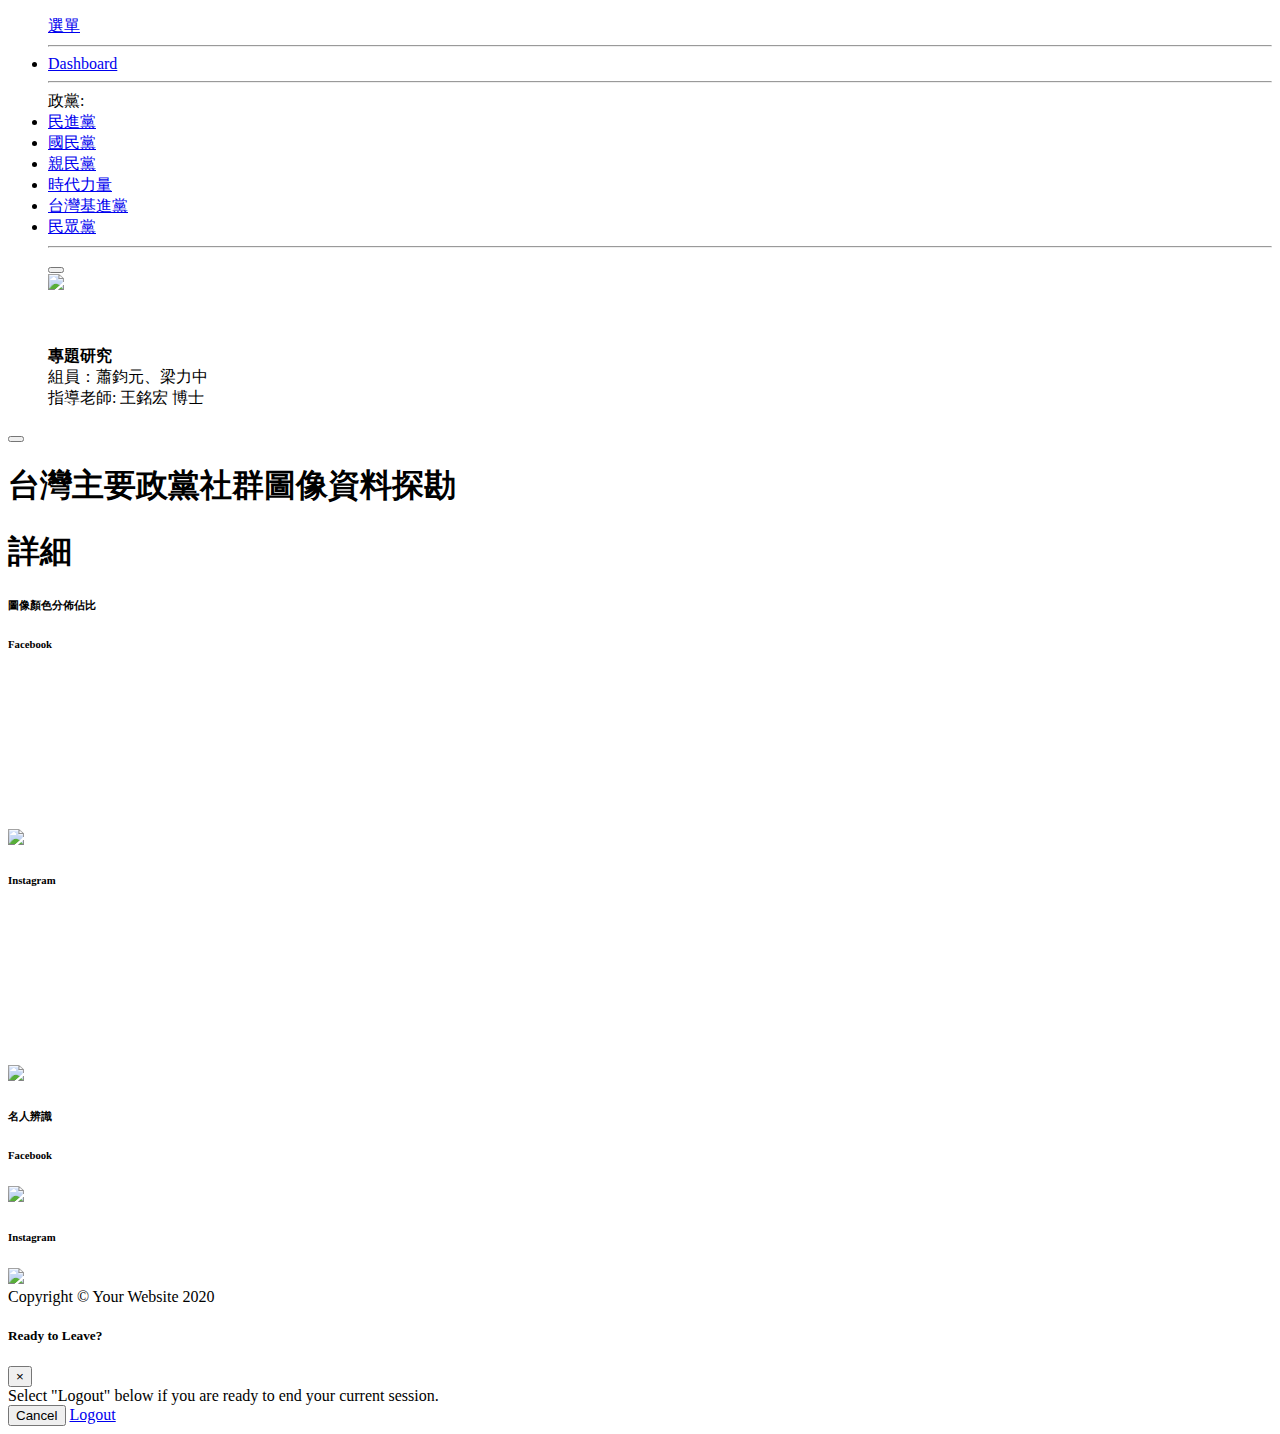
==== dpp.html @ cfd7ec30 "Name fixed" ====
<!DOCTYPE html>
<html lang="en">

<head>

    <meta charset="utf-8">
    <meta http-equiv="X-UA-Compatible" content="IE=edge">
    <meta name="viewport" content="width=device-width, initial-scale=1, shrink-to-fit=no">
    <meta name="description" content="">
    <meta name="author" content="">

    <title>台灣主要政黨社群圖像資料探勘</title>

    <!-- Custom fonts for this template-->
    <link href="vendor/fontawesome-free/css/all.min.css" rel="stylesheet" type="text/css">
    <link
        href="https://fonts.googleapis.com/css?family=Nunito:200,200i,300,300i,400,400i,600,600i,700,700i,800,800i,900,900i"
        rel="stylesheet">

    <!-- Custom styles for this template-->
    <link href="css/sb-admin-2.min.css" rel="stylesheet">

</head>

<body id="page-top">

    <!-- Page Wrapper -->
    <div id="wrapper">

        <!-- Sidebar -->
        <ul class="navbar-nav bg-gradient-primary sidebar sidebar-dark accordion" id="accordionSidebar">

            <!-- Sidebar - Brand -->
            <a class="sidebar-brand d-flex align-items-center justify-content-center" href="index.html">
                
                <div class="sidebar-brand-text mx-3">選單</div>
            </a>

            <!-- Divider -->
            <hr class="sidebar-divider my-0">

            <!-- Nav Item - Dashboard -->
            <li class="nav-item active">
                <a class="nav-link" href="index.html">
                    <i class="fas fa-fw fa-tachometer-alt"></i>
                    <span>Dashboard</span></a>
            </li>

            <!-- Divider -->
            <hr class="sidebar-divider">

            <!-- Heading -->
            <div class="sidebar-heading">
                政黨:
            </div>

            <li class="nav-item active">
                <a class="nav-link" href="./dpp.html">
                    
                    <span>民進黨</span></a>
            </li>

            <li class="nav-item active">
                <a class="nav-link" href="./kmt.html">
                    
                    <span>國民黨</span></a>
            </li>

            <li class="nav-item active">
                <a class="nav-link" href="./pfp.html">
                    
                    <span>親民黨</span></a>
            </li>

            <li class="nav-item active">
                <a class="nav-link" href="./newp.html">
                    
                    <span>時代力量</span></a>
            </li>

            <li class="nav-item active">
                <a class="nav-link" href="./state.html">
                    
                    <span>台灣基進黨</span></a>
            </li>

            <li class="nav-item active">
                <a class="nav-link" href="./tpp.html">
                    
                    <span>民眾黨</span></a>
            </li>


            <!-- Divider -->
            <hr class="sidebar-divider">

        

            <!-- Sidebar Toggler (Sidebar) -->
            <div class="text-center d-none d-md-inline">
                <button class="rounded-circle border-0" id="sidebarToggle"></button>
            </div>

            <!-- Sidebar Message -->
            <div class="sidebar-card">
                <img src="https://www.iecs.fcu.edu.tw/static/image/logo.c66c5c58752c.svg"  style="background-color:white; " class="img-fluid d-block mx-auto rounded">
                <p class="text-center mb-2"> <br> <br><strong>專題研究</strong> <br> 組員：蕭鈞元、梁力中<br>指導老師: 王銘宏 博士</p>
            </div>

        </ul>
        <!-- End of Sidebar -->

        <!-- Content Wrapper -->
        <div id="content-wrapper" class="d-flex flex-column">

            <!-- Main Content -->
            <div id="content">

                <!-- Topbar -->
                <nav class="navbar navbar-expand navbar-light bg-white topbar mb-4 static-top shadow">

                    <!-- Sidebar Toggle (Topbar) -->
                    <button id="sidebarToggleTop" class="btn btn-link d-md-none rounded-circle mr-3">
                        <i class="fa fa-bars"></i>
                    </button>

                    <!-- Topbar Search -->
                    <h1 class="h3 mb-0 text-gray-800"><i class="fas fa-compass fa-spin"></i> 台灣主要政黨社群圖像資料探勘</h1>

                    

                </nav>
                <!-- End of Topbar -->

                <!-- Begin Page Content -->
                <div class="container-fluid">

                    <!-- Page Heading -->
                    <div class="d-sm-flex align-items-center justify-content-between mb-4">
                        
                        <h1 class="h3 mb-0 text-gray-800"><i class="fas fa-info-circle"></i> 詳細</h1>
                        
                    </div>

                    


                    <div class="d-sm-flex align-items-center justify-content-between mb-4">
                    </div>

                    

                    <!-- Content Row -->
                    <div class="row">
                        <div class="col-xl">
                            <div class="card shadow mb-4">
                                <!-- Card Header - Dropdown -->
                                <div
                                    class="card-header py-3 d-flex flex-row align-items-center justify-content-between">
                                    
                                    <h6 class="m-0 font-weight-bold text-primary"><i class="fas fa-palette"></i> 圖像顏色分佈佔比</h6>
                                    
                                </div>
                                <!-- Card Body -->
                                <div class="card-body">
                                    <div class="row">
                                        <div class="col-xl-6">
                                            <div class="card shadow ">
                                                <div class="card-header py-3">
                                                    <h6 class="m-0 font-weight-bold text-primary"><i class="fab fa-facebook"></i> Facebook</h6>
                                                </div>
                                                
                                                <div class="card-body">
                                                    <div class="row">
                                                        <canvas id="dpp-fb"></canvas>
                                                    </div>
                                                    <div class="row">
                                                        <img src="./image/dpptw_ColSum_fb.png"  class="img-fluid d-block mx-auto fade-in">
                                                    </div>
                                                </div>
                                            </div>
                                        </div>

                                        <div class="col-xl-6">
                                            <div class="card shadow ">
                                                <div class="card-header py-3">
                                                    <h6 class="m-0 font-weight-bold text-primary"><i class="fab fa-instagram"></i> Instagram</h6>
                                                </div>
                                                
                                                <div class="card-body">
                                                    <div class="row">
                                                        <canvas id="dpp-ig"></canvas>
                                                    </div>
                                                    <div class="row">
                                                        <img src="./image/dpp_taiwan_ColSum_ig.png"  class="img-fluid d-block mx-auto fade-in">
                                                    </div>
                                                </div>
                                            </div>
                                        </div>
                                    </div>
                                </div>
                            </div>
                        </div>
                    </div>

                    <div class="row">
                        <div class="col-xl">
                            <div class="card shadow mb-4">
                                <!-- Card Header - Dropdown -->
                                <div
                                    class="card-header py-3 d-flex flex-row align-items-center justify-content-between">
                                    
                                    <h6 class="m-0 font-weight-bold text-primary"><i class="fas fa-search"></i> 名人辨識</h6>
                                    
                                </div>
                                <!-- Card Body -->
                                <div class="card-body">
                                    <div class="row">
                                        <div class="col-xl">
                                            <div class="card shadow ">
                                                <div class="card-header py-3">
                                                    <h6 class="m-0 font-weight-bold text-primary"> Facebook</h6>
                                                </div>
                                                
                                                <div class="card-body">
                                                    
                                                    <img src="./image/dpptw_cele_fb.png"  class="img-fluid d-block mx-auto fade-in">
                                                        
                                                </div>
                                            </div>
                                        </div>

                                        <div class="col-xl">
                                            <div class="card shadow ">
                                                <div class="card-header py-3">
                                                    <h6 class="m-0 font-weight-bold text-primary"> Instagram</h6>
                                                </div>
                                                
                                                <div class="card-body">
                                                    
                                                    <img src="./image/dpp_taiwan_cele_ig.png"  class="img-fluid d-block mx-auto fade-in">
                                                        
                                                </div>
                                            </div>
                                        </div>
                                    </div>
                                </div>
                            </div>
                        </div>
                    </div>

                </div>
                <!-- /.container-fluid -->

            </div>
            <!-- End of Main Content -->

            <!-- Footer -->
            <footer class="sticky-footer bg-white">
                <div class="container my-auto">
                    <div class="copyright text-center my-auto">
                        <span>Copyright &copy; Your Website 2020</span>
                    </div>
                </div>
            </footer>
            <!-- End of Footer -->

        </div>
        <!-- End of Content Wrapper -->

    </div>
    <!-- End of Page Wrapper -->

    <!-- Scroll to Top Button-->
    <a class="scroll-to-top rounded" href="#page-top">
        <i class="fas fa-angle-up"></i>
    </a>

    <!-- Logout Modal-->
    <div class="modal fade" id="logoutModal" tabindex="-1" role="dialog" aria-labelledby="exampleModalLabel"
        aria-hidden="true">
        <div class="modal-dialog" role="document">
            <div class="modal-content">
                <div class="modal-header">
                    <h5 class="modal-title" id="exampleModalLabel">Ready to Leave?</h5>
                    <button class="close" type="button" data-dismiss="modal" aria-label="Close">
                        <span aria-hidden="true">×</span>
                    </button>
                </div>
                <div class="modal-body">Select "Logout" below if you are ready to end your current session.</div>
                <div class="modal-footer">
                    <button class="btn btn-secondary" type="button" data-dismiss="modal">Cancel</button>
                    <a class="btn btn-primary" href="login.html">Logout</a>
                </div>
            </div>
        </div>
    </div>

    <!-- Bootstrap core JavaScript-->
    <script src="vendor/jquery/jquery.min.js"></script>
    <script src="vendor/bootstrap/js/bootstrap.bundle.min.js"></script>

    <!-- Core plugin JavaScript-->
    <script src="vendor/jquery-easing/jquery.easing.min.js"></script>

    <!-- Custom scripts for all pages-->
    <script src="js/sb-admin-2.min.js"></script>

    <!-- Page level plugins -->
    <script src="vendor/chart.js/Chart.min.js"></script>

    <!-- Page level custom scripts -->
    <script src="js/demo/chart-pie-demo.js"></script>
    <script src="js/preloadImg.js"></script>

</body>

</html>
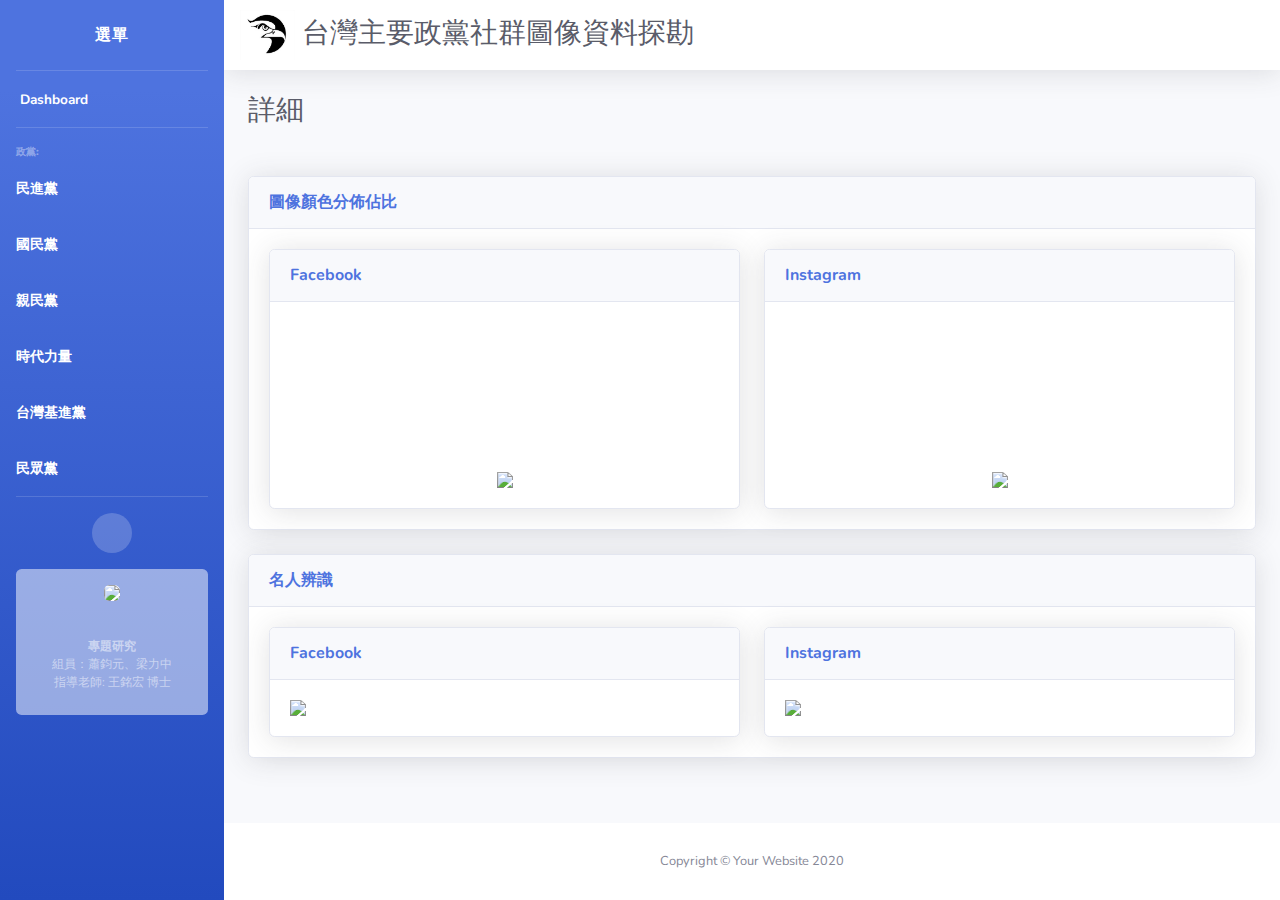
==== commit 506bc06c: "add" ====
--- a/dpp.html
+++ b/dpp.html
@@ -125,7 +125,7 @@
                     </button>
 
                     <!-- Topbar Search -->
-                    <h1 class="h3 mb-0 text-gray-800"><i class="fas fa-compass fa-spin"></i> 台灣主要政黨社群圖像資料探勘</h1>
+                    <h1 class="h3 mb-0 text-gray-800"><img src="./image/fcu_logo.jpg" weight="50px" height="50px"> 台灣主要政黨社群圖像資料探勘</h1>
 
                     
 
--- a/css/sb-admin-2.min.css
+++ b/css/sb-admin-2.min.css
@@ -0,0 +1,10 @@
+/*!
+ * Start Bootstrap - SB Admin 2 v4.1.3 (https://startbootstrap.com/theme/sb-admin-2)
+ * Copyright 2013-2020 Start Bootstrap
+ * Licensed under MIT (https://github.com/StartBootstrap/startbootstrap-sb-admin-2/blob/master/LICENSE)
+ *//*!
+ * Bootstrap v4.5.3 (https://getbootstrap.com/)
+ * Copyright 2011-2020 The Bootstrap Authors
+ * Copyright 2011-2020 Twitter, Inc.
+ * Licensed under MIT (https://github.com/twbs/bootstrap/blob/main/LICENSE)
+ */:root{--blue:#4e73df;--indigo:#6610f2;--purple:#6f42c1;--pink:#e83e8c;--red:#e74a3b;--orange:#fd7e14;--yellow:#f6c23e;--green:#1cc88a;--teal:#20c9a6;--cyan:#36b9cc;--white:#fff;--gray:#858796;--gray-dark:#5a5c69;--primary:#4e73df;--secondary:#858796;--success:#1cc88a;--info:#36b9cc;--warning:#f6c23e;--danger:#e74a3b;--light:#f8f9fc;--dark:#5a5c69;--breakpoint-xs:0;--breakpoint-sm:576px;--breakpoint-md:768px;--breakpoint-lg:992px;--breakpoint-xl:1200px;--font-family-sans-serif:"Nunito",-apple-system,BlinkMacSystemFont,"Segoe UI",Roboto,"Helvetica Neue",Arial,sans-serif,"Apple Color Emoji","Segoe UI Emoji","Segoe UI Symbol","Noto Color Emoji";--font-family-monospace:SFMono-Regular,Menlo,Monaco,Consolas,"Liberation Mono","Courier New",monospace}*,::after,::before{box-sizing:border-box}html{font-family:sans-serif;line-height:1.15;-webkit-text-size-adjust:100%;-webkit-tap-highlight-color:transparent}article,aside,figcaption,figure,footer,header,hgroup,main,nav,section{display:block}body{margin:0;font-family:Nunito,-apple-system,BlinkMacSystemFont,"Segoe UI",Roboto,"Helvetica Neue",Arial,sans-serif,"Apple Color Emoji","Segoe UI Emoji","Segoe UI Symbol","Noto Color Emoji";font-size:1rem;font-weight:400;line-height:1.5;color:#858796;text-align:left;background-color:#fff}[tabindex="-1"]:focus:not(:focus-visible){outline:0!important}hr{box-sizing:content-box;height:0;overflow:visible}h1,h2,h3,h4,h5,h6{margin-top:0;margin-bottom:.5rem}p{margin-top:0;margin-bottom:1rem}abbr[data-original-title],abbr[title]{text-decoration:underline;-webkit-text-decoration:underline dotted;text-decoration:underline dotted;cursor:help;border-bottom:0;-webkit-text-decoration-skip-ink:none;text-decoration-skip-ink:none}address{margin-bottom:1rem;font-style:normal;line-height:inherit}dl,ol,ul{margin-top:0;margin-bottom:1rem}ol ol,ol ul,ul ol,ul ul{margin-bottom:0}dt{font-weight:700}dd{margin-bottom:.5rem;margin-left:0}blockquote{margin:0 0 1rem}b,strong{font-weight:bolder}small{font-size:80%}sub,sup{position:relative;font-size:75%;line-height:0;vertical-align:baseline}sub{bottom:-.25em}sup{top:-.5em}a{color:#4e73df;text-decoration:none;background-color:transparent}a:hover{color:#224abe;text-decoration:underline}a:not([href]):not([class]){color:inherit;text-decoration:none}a:not([href]):not([class]):hover{color:inherit;text-decoration:none}code,kbd,pre,samp{font-family:SFMono-Regular,Menlo,Monaco,Consolas,"Liberation Mono","Courier New",monospace;font-size:1em}pre{margin-top:0;margin-bottom:1rem;overflow:auto;-ms-overflow-style:scrollbar}figure{margin:0 0 1rem}img{vertical-align:middle;border-style:none}svg{overflow:hidden;vertical-align:middle}table{border-collapse:collapse}caption{padding-top:.75rem;padding-bottom:.75rem;color:#858796;text-align:left;caption-side:bottom}th{text-align:inherit;text-align:-webkit-match-parent}label{display:inline-block;margin-bottom:.5rem}button{border-radius:0}button:focus{outline:1px dotted;outline:5px auto -webkit-focus-ring-color}button,input,optgroup,select,textarea{margin:0;font-family:inherit;font-size:inherit;line-height:inherit}button,input{overflow:visible}button,select{text-transform:none}[role=button]{cursor:pointer}select{word-wrap:normal}[type=button],[type=reset],[type=submit],button{-webkit-appearance:button}[type=button]:not(:disabled),[type=reset]:not(:disabled),[type=submit]:not(:disabled),button:not(:disabled){cursor:pointer}[type=button]::-moz-focus-inner,[type=reset]::-moz-focus-inner,[type=submit]::-moz-focus-inner,button::-moz-focus-inner{padding:0;border-style:none}input[type=checkbox],input[type=radio]{box-sizing:border-box;padding:0}textarea{overflow:auto;resize:vertical}fieldset{min-width:0;padding:0;margin:0;border:0}legend{display:block;width:100%;max-width:100%;padding:0;margin-bottom:.5rem;font-size:1.5rem;line-height:inherit;color:inherit;white-space:normal}progress{vertical-align:baseline}[type=number]::-webkit-inner-spin-button,[type=number]::-webkit-outer-spin-button{height:auto}[type=search]{outline-offset:-2px;-webkit-appearance:none}[type=search]::-webkit-search-decoration{-webkit-appearance:none}::-webkit-file-upload-button{font:inherit;-webkit-appearance:button}output{display:inline-block}summary{display:list-item;cursor:pointer}template{display:none}[hidden]{display:none!important}.h1,.h2,.h3,.h4,.h5,.h6,h1,h2,h3,h4,h5,h6{margin-bottom:.5rem;font-weight:400;line-height:1.2}.h1,h1{font-size:2.5rem}.h2,h2{font-size:2rem}.h3,h3{font-size:1.75rem}.h4,h4{font-size:1.5rem}.h5,h5{font-size:1.25rem}.h6,h6{font-size:1rem}.lead{font-size:1.25rem;font-weight:300}.display-1{font-size:6rem;font-weight:300;line-height:1.2}.display-2{font-size:5.5rem;font-weight:300;line-height:1.2}.display-3{font-size:4.5rem;font-weight:300;line-height:1.2}.display-4{font-size:3.5rem;font-weight:300;line-height:1.2}hr{margin-top:1rem;margin-bottom:1rem;border:0;border-top:1px solid rgba(0,0,0,.1)}.small,small{font-size:80%;font-weight:400}.mark,mark{padding:.2em;background-color:#fcf8e3}.list-unstyled{padding-left:0;list-style:none}.list-inline{padding-left:0;list-style:none}.list-inline-item{display:inline-block}.list-inline-item:not(:last-child){margin-right:.5rem}.initialism{font-size:90%;text-transform:uppercase}.blockquote{margin-bottom:1rem;font-size:1.25rem}.blockquote-footer{display:block;font-size:80%;color:#858796}.blockquote-footer::before{content:"\2014\00A0"}.img-fluid{max-width:100%;height:auto}.img-thumbnail{padding:.25rem;background-color:#fff;border:1px solid #dddfeb;border-radius:.35rem;max-width:100%;height:auto}.figure{display:inline-block}.figure-img{margin-bottom:.5rem;line-height:1}.figure-caption{font-size:90%;color:#858796}code{font-size:87.5%;color:#e83e8c;word-wrap:break-word}a>code{color:inherit}kbd{padding:.2rem .4rem;font-size:87.5%;color:#fff;background-color:#3a3b45;border-radius:.2rem}kbd kbd{padding:0;font-size:100%;font-weight:700}pre{display:block;font-size:87.5%;color:#3a3b45}pre code{font-size:inherit;color:inherit;word-break:normal}.pre-scrollable{max-height:340px;overflow-y:scroll}.container,.container-fluid,.container-lg,.container-md,.container-sm,.container-xl{width:100%;padding-right:.75rem;padding-left:.75rem;margin-right:auto;margin-left:auto}@media (min-width:576px){.container,.container-sm{max-width:540px}}@media (min-width:768px){.container,.container-md,.container-sm{max-width:720px}}@media (min-width:992px){.container,.container-lg,.container-md,.container-sm{max-width:960px}}@media (min-width:1200px){.container,.container-lg,.container-md,.container-sm,.container-xl{max-width:1140px}}.row{display:flex;flex-wrap:wrap;margin-right:-.75rem;margin-left:-.75rem}.no-gutters{margin-right:0;margin-left:0}.no-gutters>.col,.no-gutters>[class*=col-]{padding-right:0;padding-left:0}.col,.col-1,.col-10,.col-11,.col-12,.col-2,.col-3,.col-4,.col-5,.col-6,.col-7,.col-8,.col-9,.col-auto,.col-lg,.col-lg-1,.col-lg-10,.col-lg-11,.col-lg-12,.col-lg-2,.col-lg-3,.col-lg-4,.col-lg-5,.col-lg-6,.col-lg-7,.col-lg-8,.col-lg-9,.col-lg-auto,.col-md,.col-md-1,.col-md-10,.col-md-11,.col-md-12,.col-md-2,.col-md-3,.col-md-4,.col-md-5,.col-md-6,.col-md-7,.col-md-8,.col-md-9,.col-md-auto,.col-sm,.col-sm-1,.col-sm-10,.col-sm-11,.col-sm-12,.col-sm-2,.col-sm-3,.col-sm-4,.col-sm-5,.col-sm-6,.col-sm-7,.col-sm-8,.col-sm-9,.col-sm-auto,.col-xl,.col-xl-1,.col-xl-10,.col-xl-11,.col-xl-12,.col-xl-2,.col-xl-3,.col-xl-4,.col-xl-5,.col-xl-6,.col-xl-7,.col-xl-8,.col-xl-9,.col-xl-auto{position:relative;width:100%;padding-right:.75rem;padding-left:.75rem}.col{flex-basis:0;flex-grow:1;max-width:100%}.row-cols-1>*{flex:0 0 100%;max-width:100%}.row-cols-2>*{flex:0 0 50%;max-width:50%}.row-cols-3>*{flex:0 0 33.33333%;max-width:33.33333%}.row-cols-4>*{flex:0 0 25%;max-width:25%}.row-cols-5>*{flex:0 0 20%;max-width:20%}.row-cols-6>*{flex:0 0 16.66667%;max-width:16.66667%}.col-auto{flex:0 0 auto;width:auto;max-width:100%}.col-1{flex:0 0 8.33333%;max-width:8.33333%}.col-2{flex:0 0 16.66667%;max-width:16.66667%}.col-3{flex:0 0 25%;max-width:25%}.col-4{flex:0 0 33.33333%;max-width:33.33333%}.col-5{flex:0 0 41.66667%;max-width:41.66667%}.col-6{flex:0 0 50%;max-width:50%}.col-7{flex:0 0 58.33333%;max-width:58.33333%}.col-8{flex:0 0 66.66667%;max-width:66.66667%}.col-9{flex:0 0 75%;max-width:75%}.col-10{flex:0 0 83.33333%;max-width:83.33333%}.col-11{flex:0 0 91.66667%;max-width:91.66667%}.col-12{flex:0 0 100%;max-width:100%}.order-first{order:-1}.order-last{order:13}.order-0{order:0}.order-1{order:1}.order-2{order:2}.order-3{order:3}.order-4{order:4}.order-5{order:5}.order-6{order:6}.order-7{order:7}.order-8{order:8}.order-9{order:9}.order-10{order:10}.order-11{order:11}.order-12{order:12}.offset-1{margin-left:8.33333%}.offset-2{margin-left:16.66667%}.offset-3{margin-left:25%}.offset-4{margin-left:33.33333%}.offset-5{margin-left:41.66667%}.offset-6{margin-left:50%}.offset-7{margin-left:58.33333%}.offset-8{margin-left:66.66667%}.offset-9{margin-left:75%}.offset-10{margin-left:83.33333%}.offset-11{margin-left:91.66667%}@media (min-width:576px){.col-sm{flex-basis:0;flex-grow:1;max-width:100%}.row-cols-sm-1>*{flex:0 0 100%;max-width:100%}.row-cols-sm-2>*{flex:0 0 50%;max-width:50%}.row-cols-sm-3>*{flex:0 0 33.33333%;max-width:33.33333%}.row-cols-sm-4>*{flex:0 0 25%;max-width:25%}.row-cols-sm-5>*{flex:0 0 20%;max-width:20%}.row-cols-sm-6>*{flex:0 0 16.66667%;max-width:16.66667%}.col-sm-auto{flex:0 0 auto;width:auto;max-width:100%}.col-sm-1{flex:0 0 8.33333%;max-width:8.33333%}.col-sm-2{flex:0 0 16.66667%;max-width:16.66667%}.col-sm-3{flex:0 0 25%;max-width:25%}.col-sm-4{flex:0 0 33.33333%;max-width:33.33333%}.col-sm-5{flex:0 0 41.66667%;max-width:41.66667%}.col-sm-6{flex:0 0 50%;max-width:50%}.col-sm-7{flex:0 0 58.33333%;max-width:58.33333%}.col-sm-8{flex:0 0 66.66667%;max-width:66.66667%}.col-sm-9{flex:0 0 75%;max-width:75%}.col-sm-10{flex:0 0 83.33333%;max-width:83.33333%}.col-sm-11{flex:0 0 91.66667%;max-width:91.66667%}.col-sm-12{flex:0 0 100%;max-width:100%}.order-sm-first{order:-1}.order-sm-last{order:13}.order-sm-0{order:0}.order-sm-1{order:1}.order-sm-2{order:2}.order-sm-3{order:3}.order-sm-4{order:4}.order-sm-5{order:5}.order-sm-6{order:6}.order-sm-7{order:7}.order-sm-8{order:8}.order-sm-9{order:9}.order-sm-10{order:10}.order-sm-11{order:11}.order-sm-12{order:12}.offset-sm-0{margin-left:0}.offset-sm-1{margin-left:8.33333%}.offset-sm-2{margin-left:16.66667%}.offset-sm-3{margin-left:25%}.offset-sm-4{margin-left:33.33333%}.offset-sm-5{margin-left:41.66667%}.offset-sm-6{margin-left:50%}.offset-sm-7{margin-left:58.33333%}.offset-sm-8{margin-left:66.66667%}.offset-sm-9{margin-left:75%}.offset-sm-10{margin-left:83.33333%}.offset-sm-11{margin-left:91.66667%}}@media (min-width:768px){.col-md{flex-basis:0;flex-grow:1;max-width:100%}.row-cols-md-1>*{flex:0 0 100%;max-width:100%}.row-cols-md-2>*{flex:0 0 50%;max-width:50%}.row-cols-md-3>*{flex:0 0 33.33333%;max-width:33.33333%}.row-cols-md-4>*{flex:0 0 25%;max-width:25%}.row-cols-md-5>*{flex:0 0 20%;max-width:20%}.row-cols-md-6>*{flex:0 0 16.66667%;max-width:16.66667%}.col-md-auto{flex:0 0 auto;width:auto;max-width:100%}.col-md-1{flex:0 0 8.33333%;max-width:8.33333%}.col-md-2{flex:0 0 16.66667%;max-width:16.66667%}.col-md-3{flex:0 0 25%;max-width:25%}.col-md-4{flex:0 0 33.33333%;max-width:33.33333%}.col-md-5{flex:0 0 41.66667%;max-width:41.66667%}.col-md-6{flex:0 0 50%;max-width:50%}.col-md-7{flex:0 0 58.33333%;max-width:58.33333%}.col-md-8{flex:0 0 66.66667%;max-width:66.66667%}.col-md-9{flex:0 0 75%;max-width:75%}.col-md-10{flex:0 0 83.33333%;max-width:83.33333%}.col-md-11{flex:0 0 91.66667%;max-width:91.66667%}.col-md-12{flex:0 0 100%;max-width:100%}.order-md-first{order:-1}.order-md-last{order:13}.order-md-0{order:0}.order-md-1{order:1}.order-md-2{order:2}.order-md-3{order:3}.order-md-4{order:4}.order-md-5{order:5}.order-md-6{order:6}.order-md-7{order:7}.order-md-8{order:8}.order-md-9{order:9}.order-md-10{order:10}.order-md-11{order:11}.order-md-12{order:12}.offset-md-0{margin-left:0}.offset-md-1{margin-left:8.33333%}.offset-md-2{margin-left:16.66667%}.offset-md-3{margin-left:25%}.offset-md-4{margin-left:33.33333%}.offset-md-5{margin-left:41.66667%}.offset-md-6{margin-left:50%}.offset-md-7{margin-left:58.33333%}.offset-md-8{margin-left:66.66667%}.offset-md-9{margin-left:75%}.offset-md-10{margin-left:83.33333%}.offset-md-11{margin-left:91.66667%}}@media (min-width:992px){.col-lg{flex-basis:0;flex-grow:1;max-width:100%}.row-cols-lg-1>*{flex:0 0 100%;max-width:100%}.row-cols-lg-2>*{flex:0 0 50%;max-width:50%}.row-cols-lg-3>*{flex:0 0 33.33333%;max-width:33.33333%}.row-cols-lg-4>*{flex:0 0 25%;max-width:25%}.row-cols-lg-5>*{flex:0 0 20%;max-width:20%}.row-cols-lg-6>*{flex:0 0 16.66667%;max-width:16.66667%}.col-lg-auto{flex:0 0 auto;width:auto;max-width:100%}.col-lg-1{flex:0 0 8.33333%;max-width:8.33333%}.col-lg-2{flex:0 0 16.66667%;max-width:16.66667%}.col-lg-3{flex:0 0 25%;max-width:25%}.col-lg-4{flex:0 0 33.33333%;max-width:33.33333%}.col-lg-5{flex:0 0 41.66667%;max-width:41.66667%}.col-lg-6{flex:0 0 50%;max-width:50%}.col-lg-7{flex:0 0 58.33333%;max-width:58.33333%}.col-lg-8{flex:0 0 66.66667%;max-width:66.66667%}.col-lg-9{flex:0 0 75%;max-width:75%}.col-lg-10{flex:0 0 83.33333%;max-width:83.33333%}.col-lg-11{flex:0 0 91.66667%;max-width:91.66667%}.col-lg-12{flex:0 0 100%;max-width:100%}.order-lg-first{order:-1}.order-lg-last{order:13}.order-lg-0{order:0}.order-lg-1{order:1}.order-lg-2{order:2}.order-lg-3{order:3}.order-lg-4{order:4}.order-lg-5{order:5}.order-lg-6{order:6}.order-lg-7{order:7}.order-lg-8{order:8}.order-lg-9{order:9}.order-lg-10{order:10}.order-lg-11{order:11}.order-lg-12{order:12}.offset-lg-0{margin-left:0}.offset-lg-1{margin-left:8.33333%}.offset-lg-2{margin-left:16.66667%}.offset-lg-3{margin-left:25%}.offset-lg-4{margin-left:33.33333%}.offset-lg-5{margin-left:41.66667%}.offset-lg-6{margin-left:50%}.offset-lg-7{margin-left:58.33333%}.offset-lg-8{margin-left:66.66667%}.offset-lg-9{margin-left:75%}.offset-lg-10{margin-left:83.33333%}.offset-lg-11{margin-left:91.66667%}}@media (min-width:1200px){.col-xl{flex-basis:0;flex-grow:1;max-width:100%}.row-cols-xl-1>*{flex:0 0 100%;max-width:100%}.row-cols-xl-2>*{flex:0 0 50%;max-width:50%}.row-cols-xl-3>*{flex:0 0 33.33333%;max-width:33.33333%}.row-cols-xl-4>*{flex:0 0 25%;max-width:25%}.row-cols-xl-5>*{flex:0 0 20%;max-width:20%}.row-cols-xl-6>*{flex:0 0 16.66667%;max-width:16.66667%}.col-xl-auto{flex:0 0 auto;width:auto;max-width:100%}.col-xl-1{flex:0 0 8.33333%;max-width:8.33333%}.col-xl-2{flex:0 0 16.66667%;max-width:16.66667%}.col-xl-3{flex:0 0 25%;max-width:25%}.col-xl-4{flex:0 0 33.33333%;max-width:33.33333%}.col-xl-5{flex:0 0 41.66667%;max-width:41.66667%}.col-xl-6{flex:0 0 50%;max-width:50%}.col-xl-7{flex:0 0 58.33333%;max-width:58.33333%}.col-xl-8{flex:0 0 66.66667%;max-width:66.66667%}.col-xl-9{flex:0 0 75%;max-width:75%}.col-xl-10{flex:0 0 83.33333%;max-width:83.33333%}.col-xl-11{flex:0 0 91.66667%;max-width:91.66667%}.col-xl-12{flex:0 0 100%;max-width:100%}.order-xl-first{order:-1}.order-xl-last{order:13}.order-xl-0{order:0}.order-xl-1{order:1}.order-xl-2{order:2}.order-xl-3{order:3}.order-xl-4{order:4}.order-xl-5{order:5}.order-xl-6{order:6}.order-xl-7{order:7}.order-xl-8{order:8}.order-xl-9{order:9}.order-xl-10{order:10}.order-xl-11{order:11}.order-xl-12{order:12}.offset-xl-0{margin-left:0}.offset-xl-1{margin-left:8.33333%}.offset-xl-2{margin-left:16.66667%}.offset-xl-3{margin-left:25%}.offset-xl-4{margin-left:33.33333%}.offset-xl-5{margin-left:41.66667%}.offset-xl-6{margin-left:50%}.offset-xl-7{margin-left:58.33333%}.offset-xl-8{margin-left:66.66667%}.offset-xl-9{margin-left:75%}.offset-xl-10{margin-left:83.33333%}.offset-xl-11{margin-left:91.66667%}}.table{width:100%;margin-bottom:1rem;color:#858796}.table td,.table th{padding:.75rem;vertical-align:top;border-top:1px solid #e3e6f0}.table thead th{vertical-align:bottom;border-bottom:2px solid #e3e6f0}.table tbody+tbody{border-top:2px solid #e3e6f0}.table-sm td,.table-sm th{padding:.3rem}.table-bordered{border:1px solid #e3e6f0}.table-bordered td,.table-bordered th{border:1px solid #e3e6f0}.table-bordered thead td,.table-bordered thead th{border-bottom-width:2px}.table-borderless tbody+tbody,.table-borderless td,.table-borderless th,.table-borderless thead th{border:0}.table-striped tbody tr:nth-of-type(odd){background-color:rgba(0,0,0,.05)}.table-hover tbody tr:hover{color:#858796;background-color:rgba(0,0,0,.075)}.table-primary,.table-primary>td,.table-primary>th{background-color:#cdd8f6}.table-primary tbody+tbody,.table-primary td,.table-primary th,.table-primary thead th{border-color:#a3b6ee}.table-hover .table-primary:hover{background-color:#b7c7f2}.table-hover .table-primary:hover>td,.table-hover .table-primary:hover>th{background-color:#b7c7f2}.table-secondary,.table-secondary>td,.table-secondary>th{background-color:#dddde2}.table-secondary tbody+tbody,.table-secondary td,.table-secondary th,.table-secondary thead th{border-color:#c0c1c8}.table-hover .table-secondary:hover{background-color:#cfcfd6}.table-hover .table-secondary:hover>td,.table-hover .table-secondary:hover>th{background-color:#cfcfd6}.table-success,.table-success>td,.table-success>th{background-color:#bff0de}.table-success tbody+tbody,.table-success td,.table-success th,.table-success thead th{border-color:#89e2c2}.table-hover .table-success:hover{background-color:#aaebd3}.table-hover .table-success:hover>td,.table-hover .table-success:hover>th{background-color:#aaebd3}.table-info,.table-info>td,.table-info>th{background-color:#c7ebf1}.table-info tbody+tbody,.table-info td,.table-info th,.table-info thead th{border-color:#96dbe4}.table-hover .table-info:hover{background-color:#b3e4ec}.table-hover .table-info:hover>td,.table-hover .table-info:hover>th{background-color:#b3e4ec}.table-warning,.table-warning>td,.table-warning>th{background-color:#fceec9}.table-warning tbody+tbody,.table-warning td,.table-warning th,.table-warning thead th{border-color:#fadf9b}.table-hover .table-warning:hover{background-color:#fbe6b1}.table-hover .table-warning:hover>td,.table-hover .table-warning:hover>th{background-color:#fbe6b1}.table-danger,.table-danger>td,.table-danger>th{background-color:#f8ccc8}.table-danger tbody+tbody,.table-danger td,.table-danger th,.table-danger thead th{border-color:#f3a199}.table-hover .table-danger:hover{background-color:#f5b7b1}.table-hover .table-danger:hover>td,.table-hover .table-danger:hover>th{background-color:#f5b7b1}.table-light,.table-light>td,.table-light>th{background-color:#fdfdfe}.table-light tbody+tbody,.table-light td,.table-light th,.table-light thead th{border-color:#fbfcfd}.table-hover .table-light:hover{background-color:#ececf6}.table-hover .table-light:hover>td,.table-hover .table-light:hover>th{background-color:#ececf6}.table-dark,.table-dark>td,.table-dark>th{background-color:#d1d1d5}.table-dark tbody+tbody,.table-dark td,.table-dark th,.table-dark thead th{border-color:#a9aab1}.table-hover .table-dark:hover{background-color:#c4c4c9}.table-hover .table-dark:hover>td,.table-hover .table-dark:hover>th{background-color:#c4c4c9}.table-active,.table-active>td,.table-active>th{background-color:rgba(0,0,0,.075)}.table-hover .table-active:hover{background-color:rgba(0,0,0,.075)}.table-hover .table-active:hover>td,.table-hover .table-active:hover>th{background-color:rgba(0,0,0,.075)}.table .thead-dark th{color:#fff;background-color:#5a5c69;border-color:#6c6e7e}.table .thead-light th{color:#6e707e;background-color:#eaecf4;border-color:#e3e6f0}.table-dark{color:#fff;background-color:#5a5c69}.table-dark td,.table-dark th,.table-dark thead th{border-color:#6c6e7e}.table-dark.table-bordered{border:0}.table-dark.table-striped tbody tr:nth-of-type(odd){background-color:rgba(255,255,255,.05)}.table-dark.table-hover tbody tr:hover{color:#fff;background-color:rgba(255,255,255,.075)}@media (max-width:575.98px){.table-responsive-sm{display:block;width:100%;overflow-x:auto;-webkit-overflow-scrolling:touch}.table-responsive-sm>.table-bordered{border:0}}@media (max-width:767.98px){.table-responsive-md{display:block;width:100%;overflow-x:auto;-webkit-overflow-scrolling:touch}.table-responsive-md>.table-bordered{border:0}}@media (max-width:991.98px){.table-responsive-lg{display:block;width:100%;overflow-x:auto;-webkit-overflow-scrolling:touch}.table-responsive-lg>.table-bordered{border:0}}@media (max-width:1199.98px){.table-responsive-xl{display:block;width:100%;overflow-x:auto;-webkit-overflow-scrolling:touch}.table-responsive-xl>.table-bordered{border:0}}.table-responsive{display:block;width:100%;overflow-x:auto;-webkit-overflow-scrolling:touch}.table-responsive>.table-bordered{border:0}.form-control{display:block;width:100%;height:calc(1.5em + .75rem + 2px);padding:.375rem .75rem;font-size:1rem;font-weight:400;line-height:1.5;color:#6e707e;background-color:#fff;background-clip:padding-box;border:1px solid #d1d3e2;border-radius:.35rem;transition:border-color .15s ease-in-out,box-shadow .15s ease-in-out}@media (prefers-reduced-motion:reduce){.form-control{transition:none}}.form-control::-ms-expand{background-color:transparent;border:0}.form-control:-moz-focusring{color:transparent;text-shadow:0 0 0 #6e707e}.form-control:focus{color:#6e707e;background-color:#fff;border-color:#bac8f3;outline:0;box-shadow:0 0 0 .2rem rgba(78,115,223,.25)}.form-control::-webkit-input-placeholder{color:#858796;opacity:1}.form-control::-moz-placeholder{color:#858796;opacity:1}.form-control:-ms-input-placeholder{color:#858796;opacity:1}.form-control::-ms-input-placeholder{color:#858796;opacity:1}.form-control::placeholder{color:#858796;opacity:1}.form-control:disabled,.form-control[readonly]{background-color:#eaecf4;opacity:1}input[type=date].form-control,input[type=datetime-local].form-control,input[type=month].form-control,input[type=time].form-control{-webkit-appearance:none;-moz-appearance:none;appearance:none}select.form-control:focus::-ms-value{color:#6e707e;background-color:#fff}.form-control-file,.form-control-range{display:block;width:100%}.col-form-label{padding-top:calc(.375rem + 1px);padding-bottom:calc(.375rem + 1px);margin-bottom:0;font-size:inherit;line-height:1.5}.col-form-label-lg{padding-top:calc(.5rem + 1px);padding-bottom:calc(.5rem + 1px);font-size:1.25rem;line-height:1.5}.col-form-label-sm{padding-top:calc(.25rem + 1px);padding-bottom:calc(.25rem + 1px);font-size:.875rem;line-height:1.5}.form-control-plaintext{display:block;width:100%;padding:.375rem 0;margin-bottom:0;font-size:1rem;line-height:1.5;color:#858796;background-color:transparent;border:solid transparent;border-width:1px 0}.form-control-plaintext.form-control-lg,.form-control-plaintext.form-control-sm{padding-right:0;padding-left:0}.form-control-sm{height:calc(1.5em + .5rem + 2px);padding:.25rem .5rem;font-size:.875rem;line-height:1.5;border-radius:.2rem}.form-control-lg{height:calc(1.5em + 1rem + 2px);padding:.5rem 1rem;font-size:1.25rem;line-height:1.5;border-radius:.3rem}select.form-control[multiple],select.form-control[size]{height:auto}textarea.form-control{height:auto}.form-group{margin-bottom:1rem}.form-text{display:block;margin-top:.25rem}.form-row{display:flex;flex-wrap:wrap;margin-right:-5px;margin-left:-5px}.form-row>.col,.form-row>[class*=col-]{padding-right:5px;padding-left:5px}.form-check{position:relative;display:block;padding-left:1.25rem}.form-check-input{position:absolute;margin-top:.3rem;margin-left:-1.25rem}.form-check-input:disabled~.form-check-label,.form-check-input[disabled]~.form-check-label{color:#858796}.form-check-label{margin-bottom:0}.form-check-inline{display:inline-flex;align-items:center;padding-left:0;margin-right:.75rem}.form-check-inline .form-check-input{position:static;margin-top:0;margin-right:.3125rem;margin-left:0}.valid-feedback{display:none;width:100%;margin-top:.25rem;font-size:80%;color:#1cc88a}.valid-tooltip{position:absolute;top:100%;left:0;z-index:5;display:none;max-width:100%;padding:.25rem .5rem;margin-top:.1rem;font-size:.875rem;line-height:1.5;color:#fff;background-color:rgba(28,200,138,.9);border-radius:.35rem}.is-valid~.valid-feedback,.is-valid~.valid-tooltip,.was-validated :valid~.valid-feedback,.was-validated :valid~.valid-tooltip{display:block}.form-control.is-valid,.was-validated .form-control:valid{border-color:#1cc88a;padding-right:calc(1.5em + .75rem);background-image:url("data:image/svg+xml,%3csvg xmlns='http://www.w3.org/2000/svg' width='8' height='8' viewBox='0 0 8 8'%3e%3cpath fill='%231cc88a' d='M2.3 6.73L.6 4.53c-.4-1.04.46-1.4 1.1-.8l1.1 1.4 3.4-3.8c.6-.63 1.6-.27 1.2.7l-4 4.6c-.43.5-.8.4-1.1.1z'/%3e%3c/svg%3e");background-repeat:no-repeat;background-position:right calc(.375em + .1875rem) center;background-size:calc(.75em + .375rem) calc(.75em + .375rem)}.form-control.is-valid:focus,.was-validated .form-control:valid:focus{border-color:#1cc88a;box-shadow:0 0 0 .2rem rgba(28,200,138,.25)}.was-validated textarea.form-control:valid,textarea.form-control.is-valid{padding-right:calc(1.5em + .75rem);background-position:top calc(.375em + .1875rem) right calc(.375em + .1875rem)}.custom-select.is-valid,.was-validated .custom-select:valid{border-color:#1cc88a;padding-right:calc(.75em + 2.3125rem);background:url("data:image/svg+xml,%3csvg xmlns='http://www.w3.org/2000/svg' width='4' height='5' viewBox='0 0 4 5'%3e%3cpath fill='%235a5c69' d='M2 0L0 2h4zm0 5L0 3h4z'/%3e%3c/svg%3e") no-repeat right .75rem center/8px 10px,url("data:image/svg+xml,%3csvg xmlns='http://www.w3.org/2000/svg' width='8' height='8' viewBox='0 0 8 8'%3e%3cpath fill='%231cc88a' d='M2.3 6.73L.6 4.53c-.4-1.04.46-1.4 1.1-.8l1.1 1.4 3.4-3.8c.6-.63 1.6-.27 1.2.7l-4 4.6c-.43.5-.8.4-1.1.1z'/%3e%3c/svg%3e") #fff no-repeat center right 1.75rem/calc(.75em + .375rem) calc(.75em + .375rem)}.custom-select.is-valid:focus,.was-validated .custom-select:valid:focus{border-color:#1cc88a;box-shadow:0 0 0 .2rem rgba(28,200,138,.25)}.form-check-input.is-valid~.form-check-label,.was-validated .form-check-input:valid~.form-check-label{color:#1cc88a}.form-check-input.is-valid~.valid-feedback,.form-check-input.is-valid~.valid-tooltip,.was-validated .form-check-input:valid~.valid-feedback,.was-validated .form-check-input:valid~.valid-tooltip{display:block}.custom-control-input.is-valid~.custom-control-label,.was-validated .custom-control-input:valid~.custom-control-label{color:#1cc88a}.custom-control-input.is-valid~.custom-control-label::before,.was-validated .custom-control-input:valid~.custom-control-label::before{border-color:#1cc88a}.custom-control-input.is-valid:checked~.custom-control-label::before,.was-validated .custom-control-input:valid:checked~.custom-control-label::before{border-color:#34e3a4;background-color:#34e3a4}.custom-control-input.is-valid:focus~.custom-control-label::before,.was-validated .custom-control-input:valid:focus~.custom-control-label::before{box-shadow:0 0 0 .2rem rgba(28,200,138,.25)}.custom-control-input.is-valid:focus:not(:checked)~.custom-control-label::before,.was-validated .custom-control-input:valid:focus:not(:checked)~.custom-control-label::before{border-color:#1cc88a}.custom-file-input.is-valid~.custom-file-label,.was-validated .custom-file-input:valid~.custom-file-label{border-color:#1cc88a}.custom-file-input.is-valid:focus~.custom-file-label,.was-validated .custom-file-input:valid:focus~.custom-file-label{border-color:#1cc88a;box-shadow:0 0 0 .2rem rgba(28,200,138,.25)}.invalid-feedback{display:none;width:100%;margin-top:.25rem;font-size:80%;color:#e74a3b}.invalid-tooltip{position:absolute;top:100%;left:0;z-index:5;display:none;max-width:100%;padding:.25rem .5rem;margin-top:.1rem;font-size:.875rem;line-height:1.5;color:#fff;background-color:rgba(231,74,59,.9);border-radius:.35rem}.is-invalid~.invalid-feedback,.is-invalid~.invalid-tooltip,.was-validated :invalid~.invalid-feedback,.was-validated :invalid~.invalid-tooltip{display:block}.form-control.is-invalid,.was-validated .form-control:invalid{border-color:#e74a3b;padding-right:calc(1.5em + .75rem);background-image:url("data:image/svg+xml,%3csvg xmlns='http://www.w3.org/2000/svg' width='12' height='12' fill='none' stroke='%23e74a3b' viewBox='0 0 12 12'%3e%3ccircle cx='6' cy='6' r='4.5'/%3e%3cpath stroke-linejoin='round' d='M5.8 3.6h.4L6 6.5z'/%3e%3ccircle cx='6' cy='8.2' r='.6' fill='%23e74a3b' stroke='none'/%3e%3c/svg%3e");background-repeat:no-repeat;background-position:right calc(.375em + .1875rem) center;background-size:calc(.75em + .375rem) calc(.75em + .375rem)}.form-control.is-invalid:focus,.was-validated .form-control:invalid:focus{border-color:#e74a3b;box-shadow:0 0 0 .2rem rgba(231,74,59,.25)}.was-validated textarea.form-control:invalid,textarea.form-control.is-invalid{padding-right:calc(1.5em + .75rem);background-position:top calc(.375em + .1875rem) right calc(.375em + .1875rem)}.custom-select.is-invalid,.was-validated .custom-select:invalid{border-color:#e74a3b;padding-right:calc(.75em + 2.3125rem);background:url("data:image/svg+xml,%3csvg xmlns='http://www.w3.org/2000/svg' width='4' height='5' viewBox='0 0 4 5'%3e%3cpath fill='%235a5c69' d='M2 0L0 2h4zm0 5L0 3h4z'/%3e%3c/svg%3e") no-repeat right .75rem center/8px 10px,url("data:image/svg+xml,%3csvg xmlns='http://www.w3.org/2000/svg' width='12' height='12' fill='none' stroke='%23e74a3b' viewBox='0 0 12 12'%3e%3ccircle cx='6' cy='6' r='4.5'/%3e%3cpath stroke-linejoin='round' d='M5.8 3.6h.4L6 6.5z'/%3e%3ccircle cx='6' cy='8.2' r='.6' fill='%23e74a3b' stroke='none'/%3e%3c/svg%3e") #fff no-repeat center right 1.75rem/calc(.75em + .375rem) calc(.75em + .375rem)}.custom-select.is-invalid:focus,.was-validated .custom-select:invalid:focus{border-color:#e74a3b;box-shadow:0 0 0 .2rem rgba(231,74,59,.25)}.form-check-input.is-invalid~.form-check-label,.was-validated .form-check-input:invalid~.form-check-label{color:#e74a3b}.form-check-input.is-invalid~.invalid-feedback,.form-check-input.is-invalid~.invalid-tooltip,.was-validated .form-check-input:invalid~.invalid-feedback,.was-validated .form-check-input:invalid~.invalid-tooltip{display:block}.custom-control-input.is-invalid~.custom-control-label,.was-validated .custom-control-input:invalid~.custom-control-label{color:#e74a3b}.custom-control-input.is-invalid~.custom-control-label::before,.was-validated .custom-control-input:invalid~.custom-control-label::before{border-color:#e74a3b}.custom-control-input.is-invalid:checked~.custom-control-label::before,.was-validated .custom-control-input:invalid:checked~.custom-control-label::before{border-color:#ed7468;background-color:#ed7468}.custom-control-input.is-invalid:focus~.custom-control-label::before,.was-validated .custom-control-input:invalid:focus~.custom-control-label::before{box-shadow:0 0 0 .2rem rgba(231,74,59,.25)}.custom-control-input.is-invalid:focus:not(:checked)~.custom-control-label::before,.was-validated .custom-control-input:invalid:focus:not(:checked)~.custom-control-label::before{border-color:#e74a3b}.custom-file-input.is-invalid~.custom-file-label,.was-validated .custom-file-input:invalid~.custom-file-label{border-color:#e74a3b}.custom-file-input.is-invalid:focus~.custom-file-label,.was-validated .custom-file-input:invalid:focus~.custom-file-label{border-color:#e74a3b;box-shadow:0 0 0 .2rem rgba(231,74,59,.25)}.form-inline{display:flex;flex-flow:row wrap;align-items:center}.form-inline .form-check{width:100%}@media (min-width:576px){.form-inline label{display:flex;align-items:center;justify-content:center;margin-bottom:0}.form-inline .form-group{display:flex;flex:0 0 auto;flex-flow:row wrap;align-items:center;margin-bottom:0}.form-inline .form-control{display:inline-block;width:auto;vertical-align:middle}.form-inline .form-control-plaintext{display:inline-block}.form-inline .custom-select,.form-inline .input-group{width:auto}.form-inline .form-check{display:flex;align-items:center;justify-content:center;width:auto;padding-left:0}.form-inline .form-check-input{position:relative;flex-shrink:0;margin-top:0;margin-right:.25rem;margin-left:0}.form-inline .custom-control{align-items:center;justify-content:center}.form-inline .custom-control-label{margin-bottom:0}}.btn{display:inline-block;font-weight:400;color:#858796;text-align:center;vertical-align:middle;-webkit-user-select:none;-moz-user-select:none;-ms-user-select:none;user-select:none;background-color:transparent;border:1px solid transparent;padding:.375rem .75rem;font-size:1rem;line-height:1.5;border-radius:.35rem;transition:color .15s ease-in-out,background-color .15s ease-in-out,border-color .15s ease-in-out,box-shadow .15s ease-in-out}@media (prefers-reduced-motion:reduce){.btn{transition:none}}.btn:hover{color:#858796;text-decoration:none}.btn.focus,.btn:focus{outline:0;box-shadow:0 0 0 .2rem rgba(78,115,223,.25)}.btn.disabled,.btn:disabled{opacity:.65}.btn:not(:disabled):not(.disabled){cursor:pointer}a.btn.disabled,fieldset:disabled a.btn{pointer-events:none}.btn-primary{color:#fff;background-color:#4e73df;border-color:#4e73df}.btn-primary:hover{color:#fff;background-color:#2e59d9;border-color:#2653d4}.btn-primary.focus,.btn-primary:focus{color:#fff;background-color:#2e59d9;border-color:#2653d4;box-shadow:0 0 0 .2rem rgba(105,136,228,.5)}.btn-primary.disabled,.btn-primary:disabled{color:#fff;background-color:#4e73df;border-color:#4e73df}.btn-primary:not(:disabled):not(.disabled).active,.btn-primary:not(:disabled):not(.disabled):active,.show>.btn-primary.dropdown-toggle{color:#fff;background-color:#2653d4;border-color:#244ec9}.btn-primary:not(:disabled):not(.disabled).active:focus,.btn-primary:not(:disabled):not(.disabled):active:focus,.show>.btn-primary.dropdown-toggle:focus{box-shadow:0 0 0 .2rem rgba(105,136,228,.5)}.btn-secondary{color:#fff;background-color:#858796;border-color:#858796}.btn-secondary:hover{color:#fff;background-color:#717384;border-color:#6b6d7d}.btn-secondary.focus,.btn-secondary:focus{color:#fff;background-color:#717384;border-color:#6b6d7d;box-shadow:0 0 0 .2rem rgba(151,153,166,.5)}.btn-secondary.disabled,.btn-secondary:disabled{color:#fff;background-color:#858796;border-color:#858796}.btn-secondary:not(:disabled):not(.disabled).active,.btn-secondary:not(:disabled):not(.disabled):active,.show>.btn-secondary.dropdown-toggle{color:#fff;background-color:#6b6d7d;border-color:#656776}.btn-secondary:not(:disabled):not(.disabled).active:focus,.btn-secondary:not(:disabled):not(.disabled):active:focus,.show>.btn-secondary.dropdown-toggle:focus{box-shadow:0 0 0 .2rem rgba(151,153,166,.5)}.btn-success{color:#fff;background-color:#1cc88a;border-color:#1cc88a}.btn-success:hover{color:#fff;background-color:#17a673;border-color:#169b6b}.btn-success.focus,.btn-success:focus{color:#fff;background-color:#17a673;border-color:#169b6b;box-shadow:0 0 0 .2rem rgba(62,208,156,.5)}.btn-success.disabled,.btn-success:disabled{color:#fff;background-color:#1cc88a;border-color:#1cc88a}.btn-success:not(:disabled):not(.disabled).active,.btn-success:not(:disabled):not(.disabled):active,.show>.btn-success.dropdown-toggle{color:#fff;background-color:#169b6b;border-color:#149063}.btn-success:not(:disabled):not(.disabled).active:focus,.btn-success:not(:disabled):not(.disabled):active:focus,.show>.btn-success.dropdown-toggle:focus{box-shadow:0 0 0 .2rem rgba(62,208,156,.5)}.btn-info{color:#fff;background-color:#36b9cc;border-color:#36b9cc}.btn-info:hover{color:#fff;background-color:#2c9faf;border-color:#2a96a5}.btn-info.focus,.btn-info:focus{color:#fff;background-color:#2c9faf;border-color:#2a96a5;box-shadow:0 0 0 .2rem rgba(84,196,212,.5)}.btn-info.disabled,.btn-info:disabled{color:#fff;background-color:#36b9cc;border-color:#36b9cc}.btn-info:not(:disabled):not(.disabled).active,.btn-info:not(:disabled):not(.disabled):active,.show>.btn-info.dropdown-toggle{color:#fff;background-color:#2a96a5;border-color:#278c9b}.btn-info:not(:disabled):not(.disabled).active:focus,.btn-info:not(:disabled):not(.disabled):active:focus,.show>.btn-info.dropdown-toggle:focus{box-shadow:0 0 0 .2rem rgba(84,196,212,.5)}.btn-warning{color:#fff;background-color:#f6c23e;border-color:#f6c23e}.btn-warning:hover{color:#fff;background-color:#f4b619;border-color:#f4b30d}.btn-warning.focus,.btn-warning:focus{color:#fff;background-color:#f4b619;border-color:#f4b30d;box-shadow:0 0 0 .2rem rgba(247,203,91,.5)}.btn-warning.disabled,.btn-warning:disabled{color:#fff;background-color:#f6c23e;border-color:#f6c23e}.btn-warning:not(:disabled):not(.disabled).active,.btn-warning:not(:disabled):not(.disabled):active,.show>.btn-warning.dropdown-toggle{color:#fff;background-color:#f4b30d;border-color:#e9aa0b}.btn-warning:not(:disabled):not(.disabled).active:focus,.btn-warning:not(:disabled):not(.disabled):active:focus,.show>.btn-warning.dropdown-toggle:focus{box-shadow:0 0 0 .2rem rgba(247,203,91,.5)}.btn-danger{color:#fff;background-color:#e74a3b;border-color:#e74a3b}.btn-danger:hover{color:#fff;background-color:#e02d1b;border-color:#d52a1a}.btn-danger.focus,.btn-danger:focus{color:#fff;background-color:#e02d1b;border-color:#d52a1a;box-shadow:0 0 0 .2rem rgba(235,101,88,.5)}.btn-danger.disabled,.btn-danger:disabled{color:#fff;background-color:#e74a3b;border-color:#e74a3b}.btn-danger:not(:disabled):not(.disabled).active,.btn-danger:not(:disabled):not(.disabled):active,.show>.btn-danger.dropdown-toggle{color:#fff;background-color:#d52a1a;border-color:#ca2819}.btn-danger:not(:disabled):not(.disabled).active:focus,.btn-danger:not(:disabled):not(.disabled):active:focus,.show>.btn-danger.dropdown-toggle:focus{box-shadow:0 0 0 .2rem rgba(235,101,88,.5)}.btn-light{color:#3a3b45;background-color:#f8f9fc;border-color:#f8f9fc}.btn-light:hover{color:#3a3b45;background-color:#dde2f1;border-color:#d4daed}.btn-light.focus,.btn-light:focus{color:#3a3b45;background-color:#dde2f1;border-color:#d4daed;box-shadow:0 0 0 .2rem rgba(220,221,225,.5)}.btn-light.disabled,.btn-light:disabled{color:#3a3b45;background-color:#f8f9fc;border-color:#f8f9fc}.btn-light:not(:disabled):not(.disabled).active,.btn-light:not(:disabled):not(.disabled):active,.show>.btn-light.dropdown-toggle{color:#3a3b45;background-color:#d4daed;border-color:#cbd3e9}.btn-light:not(:disabled):not(.disabled).active:focus,.btn-light:not(:disabled):not(.disabled):active:focus,.show>.btn-light.dropdown-toggle:focus{box-shadow:0 0 0 .2rem rgba(220,221,225,.5)}.btn-dark{color:#fff;background-color:#5a5c69;border-color:#5a5c69}.btn-dark:hover{color:#fff;background-color:#484a54;border-color:#42444e}.btn-dark.focus,.btn-dark:focus{color:#fff;background-color:#484a54;border-color:#42444e;box-shadow:0 0 0 .2rem rgba(115,116,128,.5)}.btn-dark.disabled,.btn-dark:disabled{color:#fff;background-color:#5a5c69;border-color:#5a5c69}.btn-dark:not(:disabled):not(.disabled).active,.btn-dark:not(:disabled):not(.disabled):active,.show>.btn-dark.dropdown-toggle{color:#fff;background-color:#42444e;border-color:#3d3e47}.btn-dark:not(:disabled):not(.disabled).active:focus,.btn-dark:not(:disabled):not(.disabled):active:focus,.show>.btn-dark.dropdown-toggle:focus{box-shadow:0 0 0 .2rem rgba(115,116,128,.5)}.btn-outline-primary{color:#4e73df;border-color:#4e73df}.btn-outline-primary:hover{color:#fff;background-color:#4e73df;border-color:#4e73df}.btn-outline-primary.focus,.btn-outline-primary:focus{box-shadow:0 0 0 .2rem rgba(78,115,223,.5)}.btn-outline-primary.disabled,.btn-outline-primary:disabled{color:#4e73df;background-color:transparent}.btn-outline-primary:not(:disabled):not(.disabled).active,.btn-outline-primary:not(:disabled):not(.disabled):active,.show>.btn-outline-primary.dropdown-toggle{color:#fff;background-color:#4e73df;border-color:#4e73df}.btn-outline-primary:not(:disabled):not(.disabled).active:focus,.btn-outline-primary:not(:disabled):not(.disabled):active:focus,.show>.btn-outline-primary.dropdown-toggle:focus{box-shadow:0 0 0 .2rem rgba(78,115,223,.5)}.btn-outline-secondary{color:#858796;border-color:#858796}.btn-outline-secondary:hover{color:#fff;background-color:#858796;border-color:#858796}.btn-outline-secondary.focus,.btn-outline-secondary:focus{box-shadow:0 0 0 .2rem rgba(133,135,150,.5)}.btn-outline-secondary.disabled,.btn-outline-secondary:disabled{color:#858796;background-color:transparent}.btn-outline-secondary:not(:disabled):not(.disabled).active,.btn-outline-secondary:not(:disabled):not(.disabled):active,.show>.btn-outline-secondary.dropdown-toggle{color:#fff;background-color:#858796;border-color:#858796}.btn-outline-secondary:not(:disabled):not(.disabled).active:focus,.btn-outline-secondary:not(:disabled):not(.disabled):active:focus,.show>.btn-outline-secondary.dropdown-toggle:focus{box-shadow:0 0 0 .2rem rgba(133,135,150,.5)}.btn-outline-success{color:#1cc88a;border-color:#1cc88a}.btn-outline-success:hover{color:#fff;background-color:#1cc88a;border-color:#1cc88a}.btn-outline-success.focus,.btn-outline-success:focus{box-shadow:0 0 0 .2rem rgba(28,200,138,.5)}.btn-outline-success.disabled,.btn-outline-success:disabled{color:#1cc88a;background-color:transparent}.btn-outline-success:not(:disabled):not(.disabled).active,.btn-outline-success:not(:disabled):not(.disabled):active,.show>.btn-outline-success.dropdown-toggle{color:#fff;background-color:#1cc88a;border-color:#1cc88a}.btn-outline-success:not(:disabled):not(.disabled).active:focus,.btn-outline-success:not(:disabled):not(.disabled):active:focus,.show>.btn-outline-success.dropdown-toggle:focus{box-shadow:0 0 0 .2rem rgba(28,200,138,.5)}.btn-outline-info{color:#36b9cc;border-color:#36b9cc}.btn-outline-info:hover{color:#fff;background-color:#36b9cc;border-color:#36b9cc}.btn-outline-info.focus,.btn-outline-info:focus{box-shadow:0 0 0 .2rem rgba(54,185,204,.5)}.btn-outline-info.disabled,.btn-outline-info:disabled{color:#36b9cc;background-color:transparent}.btn-outline-info:not(:disabled):not(.disabled).active,.btn-outline-info:not(:disabled):not(.disabled):active,.show>.btn-outline-info.dropdown-toggle{color:#fff;background-color:#36b9cc;border-color:#36b9cc}.btn-outline-info:not(:disabled):not(.disabled).active:focus,.btn-outline-info:not(:disabled):not(.disabled):active:focus,.show>.btn-outline-info.dropdown-toggle:focus{box-shadow:0 0 0 .2rem rgba(54,185,204,.5)}.btn-outline-warning{color:#f6c23e;border-color:#f6c23e}.btn-outline-warning:hover{color:#fff;background-color:#f6c23e;border-color:#f6c23e}.btn-outline-warning.focus,.btn-outline-warning:focus{box-shadow:0 0 0 .2rem rgba(246,194,62,.5)}.btn-outline-warning.disabled,.btn-outline-warning:disabled{color:#f6c23e;background-color:transparent}.btn-outline-warning:not(:disabled):not(.disabled).active,.btn-outline-warning:not(:disabled):not(.disabled):active,.show>.btn-outline-warning.dropdown-toggle{color:#fff;background-color:#f6c23e;border-color:#f6c23e}.btn-outline-warning:not(:disabled):not(.disabled).active:focus,.btn-outline-warning:not(:disabled):not(.disabled):active:focus,.show>.btn-outline-warning.dropdown-toggle:focus{box-shadow:0 0 0 .2rem rgba(246,194,62,.5)}.btn-outline-danger{color:#e74a3b;border-color:#e74a3b}.btn-outline-danger:hover{color:#fff;background-color:#e74a3b;border-color:#e74a3b}.btn-outline-danger.focus,.btn-outline-danger:focus{box-shadow:0 0 0 .2rem rgba(231,74,59,.5)}.btn-outline-danger.disabled,.btn-outline-danger:disabled{color:#e74a3b;background-color:transparent}.btn-outline-danger:not(:disabled):not(.disabled).active,.btn-outline-danger:not(:disabled):not(.disabled):active,.show>.btn-outline-danger.dropdown-toggle{color:#fff;background-color:#e74a3b;border-color:#e74a3b}.btn-outline-danger:not(:disabled):not(.disabled).active:focus,.btn-outline-danger:not(:disabled):not(.disabled):active:focus,.show>.btn-outline-danger.dropdown-toggle:focus{box-shadow:0 0 0 .2rem rgba(231,74,59,.5)}.btn-outline-light{color:#f8f9fc;border-color:#f8f9fc}.btn-outline-light:hover{color:#3a3b45;background-color:#f8f9fc;border-color:#f8f9fc}.btn-outline-light.focus,.btn-outline-light:focus{box-shadow:0 0 0 .2rem rgba(248,249,252,.5)}.btn-outline-light.disabled,.btn-outline-light:disabled{color:#f8f9fc;background-color:transparent}.btn-outline-light:not(:disabled):not(.disabled).active,.btn-outline-light:not(:disabled):not(.disabled):active,.show>.btn-outline-light.dropdown-toggle{color:#3a3b45;background-color:#f8f9fc;border-color:#f8f9fc}.btn-outline-light:not(:disabled):not(.disabled).active:focus,.btn-outline-light:not(:disabled):not(.disabled):active:focus,.show>.btn-outline-light.dropdown-toggle:focus{box-shadow:0 0 0 .2rem rgba(248,249,252,.5)}.btn-outline-dark{color:#5a5c69;border-color:#5a5c69}.btn-outline-dark:hover{color:#fff;background-color:#5a5c69;border-color:#5a5c69}.btn-outline-dark.focus,.btn-outline-dark:focus{box-shadow:0 0 0 .2rem rgba(90,92,105,.5)}.btn-outline-dark.disabled,.btn-outline-dark:disabled{color:#5a5c69;background-color:transparent}.btn-outline-dark:not(:disabled):not(.disabled).active,.btn-outline-dark:not(:disabled):not(.disabled):active,.show>.btn-outline-dark.dropdown-toggle{color:#fff;background-color:#5a5c69;border-color:#5a5c69}.btn-outline-dark:not(:disabled):not(.disabled).active:focus,.btn-outline-dark:not(:disabled):not(.disabled):active:focus,.show>.btn-outline-dark.dropdown-toggle:focus{box-shadow:0 0 0 .2rem rgba(90,92,105,.5)}.btn-link{font-weight:400;color:#4e73df;text-decoration:none}.btn-link:hover{color:#224abe;text-decoration:underline}.btn-link.focus,.btn-link:focus{text-decoration:underline}.btn-link.disabled,.btn-link:disabled{color:#858796;pointer-events:none}.btn-group-lg>.btn,.btn-lg{padding:.5rem 1rem;font-size:1.25rem;line-height:1.5;border-radius:.3rem}.btn-group-sm>.btn,.btn-sm{padding:.25rem .5rem;font-size:.875rem;line-height:1.5;border-radius:.2rem}.btn-block{display:block;width:100%}.btn-block+.btn-block{margin-top:.5rem}input[type=button].btn-block,input[type=reset].btn-block,input[type=submit].btn-block{width:100%}.fade{transition:opacity .15s linear}@media (prefers-reduced-motion:reduce){.fade{transition:none}}.fade:not(.show){opacity:0}.collapse:not(.show){display:none}.collapsing{position:relative;height:0;overflow:hidden;transition:height .15s ease}@media (prefers-reduced-motion:reduce){.collapsing{transition:none}}.dropdown,.dropleft,.dropright,.dropup{position:relative}.dropdown-toggle{white-space:nowrap}.dropdown-toggle::after{display:inline-block;margin-left:.255em;vertical-align:.255em;content:"";border-top:.3em solid;border-right:.3em solid transparent;border-bottom:0;border-left:.3em solid transparent}.dropdown-toggle:empty::after{margin-left:0}.dropdown-menu{position:absolute;top:100%;left:0;z-index:1000;display:none;float:left;min-width:10rem;padding:.5rem 0;margin:.125rem 0 0;font-size:.85rem;color:#858796;text-align:left;list-style:none;background-color:#fff;background-clip:padding-box;border:1px solid #e3e6f0;border-radius:.35rem}.dropdown-menu-left{right:auto;left:0}.dropdown-menu-right{right:0;left:auto}@media (min-width:576px){.dropdown-menu-sm-left{right:auto;left:0}.dropdown-menu-sm-right{right:0;left:auto}}@media (min-width:768px){.dropdown-menu-md-left{right:auto;left:0}.dropdown-menu-md-right{right:0;left:auto}}@media (min-width:992px){.dropdown-menu-lg-left{right:auto;left:0}.dropdown-menu-lg-right{right:0;left:auto}}@media (min-width:1200px){.dropdown-menu-xl-left{right:auto;left:0}.dropdown-menu-xl-right{right:0;left:auto}}.dropup .dropdown-menu{top:auto;bottom:100%;margin-top:0;margin-bottom:.125rem}.dropup .dropdown-toggle::after{display:inline-block;margin-left:.255em;vertical-align:.255em;content:"";border-top:0;border-right:.3em solid transparent;border-bottom:.3em solid;border-left:.3em solid transparent}.dropup .dropdown-toggle:empty::after{margin-left:0}.dropright .dropdown-menu{top:0;right:auto;left:100%;margin-top:0;margin-left:.125rem}.dropright .dropdown-toggle::after{display:inline-block;margin-left:.255em;vertical-align:.255em;content:"";border-top:.3em solid transparent;border-right:0;border-bottom:.3em solid transparent;border-left:.3em solid}.dropright .dropdown-toggle:empty::after{margin-left:0}.dropright .dropdown-toggle::after{vertical-align:0}.dropleft .dropdown-menu{top:0;right:100%;left:auto;margin-top:0;margin-right:.125rem}.dropleft .dropdown-toggle::after{display:inline-block;margin-left:.255em;vertical-align:.255em;content:""}.dropleft .dropdown-toggle::after{display:none}.dropleft .dropdown-toggle::before{display:inline-block;margin-right:.255em;vertical-align:.255em;content:"";border-top:.3em solid transparent;border-right:.3em solid;border-bottom:.3em solid transparent}.dropleft .dropdown-toggle:empty::after{margin-left:0}.dropleft .dropdown-toggle::before{vertical-align:0}.dropdown-menu[x-placement^=bottom],.dropdown-menu[x-placement^=left],.dropdown-menu[x-placement^=right],.dropdown-menu[x-placement^=top]{right:auto;bottom:auto}.dropdown-divider{height:0;margin:.5rem 0;overflow:hidden;border-top:1px solid #eaecf4}.dropdown-item{display:block;width:100%;padding:.25rem 1.5rem;clear:both;font-weight:400;color:#3a3b45;text-align:inherit;white-space:nowrap;background-color:transparent;border:0}.dropdown-item:focus,.dropdown-item:hover{color:#2e2f37;text-decoration:none;background-color:#f8f9fc}.dropdown-item.active,.dropdown-item:active{color:#fff;text-decoration:none;background-color:#4e73df}.dropdown-item.disabled,.dropdown-item:disabled{color:#858796;pointer-events:none;background-color:transparent}.dropdown-menu.show{display:block}.dropdown-header{display:block;padding:.5rem 1.5rem;margin-bottom:0;font-size:.875rem;color:#858796;white-space:nowrap}.dropdown-item-text{display:block;padding:.25rem 1.5rem;color:#3a3b45}.btn-group,.btn-group-vertical{position:relative;display:inline-flex;vertical-align:middle}.btn-group-vertical>.btn,.btn-group>.btn{position:relative;flex:1 1 auto}.btn-group-vertical>.btn:hover,.btn-group>.btn:hover{z-index:1}.btn-group-vertical>.btn.active,.btn-group-vertical>.btn:active,.btn-group-vertical>.btn:focus,.btn-group>.btn.active,.btn-group>.btn:active,.btn-group>.btn:focus{z-index:1}.btn-toolbar{display:flex;flex-wrap:wrap;justify-content:flex-start}.btn-toolbar .input-group{width:auto}.btn-group>.btn-group:not(:first-child),.btn-group>.btn:not(:first-child){margin-left:-1px}.btn-group>.btn-group:not(:last-child)>.btn,.btn-group>.btn:not(:last-child):not(.dropdown-toggle){border-top-right-radius:0;border-bottom-right-radius:0}.btn-group>.btn-group:not(:first-child)>.btn,.btn-group>.btn:not(:first-child){border-top-left-radius:0;border-bottom-left-radius:0}.dropdown-toggle-split{padding-right:.5625rem;padding-left:.5625rem}.dropdown-toggle-split::after,.dropright .dropdown-toggle-split::after,.dropup .dropdown-toggle-split::after{margin-left:0}.dropleft .dropdown-toggle-split::before{margin-right:0}.btn-group-sm>.btn+.dropdown-toggle-split,.btn-sm+.dropdown-toggle-split{padding-right:.375rem;padding-left:.375rem}.btn-group-lg>.btn+.dropdown-toggle-split,.btn-lg+.dropdown-toggle-split{padding-right:.75rem;padding-left:.75rem}.btn-group-vertical{flex-direction:column;align-items:flex-start;justify-content:center}.btn-group-vertical>.btn,.btn-group-vertical>.btn-group{width:100%}.btn-group-vertical>.btn-group:not(:first-child),.btn-group-vertical>.btn:not(:first-child){margin-top:-1px}.btn-group-vertical>.btn-group:not(:last-child)>.btn,.btn-group-vertical>.btn:not(:last-child):not(.dropdown-toggle){border-bottom-right-radius:0;border-bottom-left-radius:0}.btn-group-vertical>.btn-group:not(:first-child)>.btn,.btn-group-vertical>.btn:not(:first-child){border-top-left-radius:0;border-top-right-radius:0}.btn-group-toggle>.btn,.btn-group-toggle>.btn-group>.btn{margin-bottom:0}.btn-group-toggle>.btn input[type=checkbox],.btn-group-toggle>.btn input[type=radio],.btn-group-toggle>.btn-group>.btn input[type=checkbox],.btn-group-toggle>.btn-group>.btn input[type=radio]{position:absolute;clip:rect(0,0,0,0);pointer-events:none}.input-group{position:relative;display:flex;flex-wrap:wrap;align-items:stretch;width:100%}.input-group>.custom-file,.input-group>.custom-select,.input-group>.form-control,.input-group>.form-control-plaintext{position:relative;flex:1 1 auto;width:1%;min-width:0;margin-bottom:0}.input-group>.custom-file+.custom-file,.input-group>.custom-file+.custom-select,.input-group>.custom-file+.form-control,.input-group>.custom-select+.custom-file,.input-group>.custom-select+.custom-select,.input-group>.custom-select+.form-control,.input-group>.form-control+.custom-file,.input-group>.form-control+.custom-select,.input-group>.form-control+.form-control,.input-group>.form-control-plaintext+.custom-file,.input-group>.form-control-plaintext+.custom-select,.input-group>.form-control-plaintext+.form-control{margin-left:-1px}.input-group>.custom-file .custom-file-input:focus~.custom-file-label,.input-group>.custom-select:focus,.input-group>.form-control:focus{z-index:3}.input-group>.custom-file .custom-file-input:focus{z-index:4}.input-group>.custom-select:not(:last-child),.input-group>.form-control:not(:last-child){border-top-right-radius:0;border-bottom-right-radius:0}.input-group>.custom-select:not(:first-child),.input-group>.form-control:not(:first-child){border-top-left-radius:0;border-bottom-left-radius:0}.input-group>.custom-file{display:flex;align-items:center}.input-group>.custom-file:not(:last-child) .custom-file-label,.input-group>.custom-file:not(:last-child) .custom-file-label::after{border-top-right-radius:0;border-bottom-right-radius:0}.input-group>.custom-file:not(:first-child) .custom-file-label{border-top-left-radius:0;border-bottom-left-radius:0}.input-group-append,.input-group-prepend{display:flex}.input-group-append .btn,.input-group-prepend .btn{position:relative;z-index:2}.input-group-append .btn:focus,.input-group-prepend .btn:focus{z-index:3}.input-group-append .btn+.btn,.input-group-append .btn+.input-group-text,.input-group-append .input-group-text+.btn,.input-group-append .input-group-text+.input-group-text,.input-group-prepend .btn+.btn,.input-group-prepend .btn+.input-group-text,.input-group-prepend .input-group-text+.btn,.input-group-prepend .input-group-text+.input-group-text{margin-left:-1px}.input-group-prepend{margin-right:-1px}.input-group-append{margin-left:-1px}.input-group-text{display:flex;align-items:center;padding:.375rem .75rem;margin-bottom:0;font-size:1rem;font-weight:400;line-height:1.5;color:#6e707e;text-align:center;white-space:nowrap;background-color:#eaecf4;border:1px solid #d1d3e2;border-radius:.35rem}.input-group-text input[type=checkbox],.input-group-text input[type=radio]{margin-top:0}.input-group-lg>.custom-select,.input-group-lg>.form-control:not(textarea){height:calc(1.5em + 1rem + 2px)}.input-group-lg>.custom-select,.input-group-lg>.form-control,.input-group-lg>.input-group-append>.btn,.input-group-lg>.input-group-append>.input-group-text,.input-group-lg>.input-group-prepend>.btn,.input-group-lg>.input-group-prepend>.input-group-text{padding:.5rem 1rem;font-size:1.25rem;line-height:1.5;border-radius:.3rem}.input-group-sm>.custom-select,.input-group-sm>.form-control:not(textarea){height:calc(1.5em + .5rem + 2px)}.input-group-sm>.custom-select,.input-group-sm>.form-control,.input-group-sm>.input-group-append>.btn,.input-group-sm>.input-group-append>.input-group-text,.input-group-sm>.input-group-prepend>.btn,.input-group-sm>.input-group-prepend>.input-group-text{padding:.25rem .5rem;font-size:.875rem;line-height:1.5;border-radius:.2rem}.input-group-lg>.custom-select,.input-group-sm>.custom-select{padding-right:1.75rem}.input-group>.input-group-append:last-child>.btn:not(:last-child):not(.dropdown-toggle),.input-group>.input-group-append:last-child>.input-group-text:not(:last-child),.input-group>.input-group-append:not(:last-child)>.btn,.input-group>.input-group-append:not(:last-child)>.input-group-text,.input-group>.input-group-prepend>.btn,.input-group>.input-group-prepend>.input-group-text{border-top-right-radius:0;border-bottom-right-radius:0}.input-group>.input-group-append>.btn,.input-group>.input-group-append>.input-group-text,.input-group>.input-group-prepend:first-child>.btn:not(:first-child),.input-group>.input-group-prepend:first-child>.input-group-text:not(:first-child),.input-group>.input-group-prepend:not(:first-child)>.btn,.input-group>.input-group-prepend:not(:first-child)>.input-group-text{border-top-left-radius:0;border-bottom-left-radius:0}.custom-control{position:relative;z-index:1;display:block;min-height:1.5rem;padding-left:1.5rem;-webkit-print-color-adjust:exact;color-adjust:exact}.custom-control-inline{display:inline-flex;margin-right:1rem}.custom-control-input{position:absolute;left:0;z-index:-1;width:1rem;height:1.25rem;opacity:0}.custom-control-input:checked~.custom-control-label::before{color:#fff;border-color:#4e73df;background-color:#4e73df}.custom-control-input:focus~.custom-control-label::before{box-shadow:0 0 0 .2rem rgba(78,115,223,.25)}.custom-control-input:focus:not(:checked)~.custom-control-label::before{border-color:#bac8f3}.custom-control-input:not(:disabled):active~.custom-control-label::before{color:#fff;background-color:#e5ebfa;border-color:#e5ebfa}.custom-control-input:disabled~.custom-control-label,.custom-control-input[disabled]~.custom-control-label{color:#858796}.custom-control-input:disabled~.custom-control-label::before,.custom-control-input[disabled]~.custom-control-label::before{background-color:#eaecf4}.custom-control-label{position:relative;margin-bottom:0;vertical-align:top}.custom-control-label::before{position:absolute;top:.25rem;left:-1.5rem;display:block;width:1rem;height:1rem;pointer-events:none;content:"";background-color:#fff;border:#b7b9cc solid 1px}.custom-control-label::after{position:absolute;top:.25rem;left:-1.5rem;display:block;width:1rem;height:1rem;content:"";background:no-repeat 50%/50% 50%}.custom-checkbox .custom-control-label::before{border-radius:.35rem}.custom-checkbox .custom-control-input:checked~.custom-control-label::after{background-image:url("data:image/svg+xml,%3csvg xmlns='http://www.w3.org/2000/svg' width='8' height='8' viewBox='0 0 8 8'%3e%3cpath fill='%23fff' d='M6.564.75l-3.59 3.612-1.538-1.55L0 4.26l2.974 2.99L8 2.193z'/%3e%3c/svg%3e")}.custom-checkbox .custom-control-input:indeterminate~.custom-control-label::before{border-color:#4e73df;background-color:#4e73df}.custom-checkbox .custom-control-input:indeterminate~.custom-control-label::after{background-image:url("data:image/svg+xml,%3csvg xmlns='http://www.w3.org/2000/svg' width='4' height='4' viewBox='0 0 4 4'%3e%3cpath stroke='%23fff' d='M0 2h4'/%3e%3c/svg%3e")}.custom-checkbox .custom-control-input:disabled:checked~.custom-control-label::before{background-color:rgba(78,115,223,.5)}.custom-checkbox .custom-control-input:disabled:indeterminate~.custom-control-label::before{background-color:rgba(78,115,223,.5)}.custom-radio .custom-control-label::before{border-radius:50%}.custom-radio .custom-control-input:checked~.custom-control-label::after{background-image:url("data:image/svg+xml,%3csvg xmlns='http://www.w3.org/2000/svg' width='12' height='12' viewBox='-4 -4 8 8'%3e%3ccircle r='3' fill='%23fff'/%3e%3c/svg%3e")}.custom-radio .custom-control-input:disabled:checked~.custom-control-label::before{background-color:rgba(78,115,223,.5)}.custom-switch{padding-left:2.25rem}.custom-switch .custom-control-label::before{left:-2.25rem;width:1.75rem;pointer-events:all;border-radius:.5rem}.custom-switch .custom-control-label::after{top:calc(.25rem + 2px);left:calc(-2.25rem + 2px);width:calc(1rem - 4px);height:calc(1rem - 4px);background-color:#b7b9cc;border-radius:.5rem;transition:transform .15s ease-in-out,background-color .15s ease-in-out,border-color .15s ease-in-out,box-shadow .15s ease-in-out}@media (prefers-reduced-motion:reduce){.custom-switch .custom-control-label::after{transition:none}}.custom-switch .custom-control-input:checked~.custom-control-label::after{background-color:#fff;transform:translateX(.75rem)}.custom-switch .custom-control-input:disabled:checked~.custom-control-label::before{background-color:rgba(78,115,223,.5)}.custom-select{display:inline-block;width:100%;height:calc(1.5em + .75rem + 2px);padding:.375rem 1.75rem .375rem .75rem;font-size:1rem;font-weight:400;line-height:1.5;color:#6e707e;vertical-align:middle;background:#fff url("data:image/svg+xml,%3csvg xmlns='http://www.w3.org/2000/svg' width='4' height='5' viewBox='0 0 4 5'%3e%3cpath fill='%235a5c69' d='M2 0L0 2h4zm0 5L0 3h4z'/%3e%3c/svg%3e") no-repeat right .75rem center/8px 10px;border:1px solid #d1d3e2;border-radius:.35rem;-webkit-appearance:none;-moz-appearance:none;appearance:none}.custom-select:focus{border-color:#bac8f3;outline:0;box-shadow:0 0 0 .2rem rgba(78,115,223,.25)}.custom-select:focus::-ms-value{color:#6e707e;background-color:#fff}.custom-select[multiple],.custom-select[size]:not([size="1"]){height:auto;padding-right:.75rem;background-image:none}.custom-select:disabled{color:#858796;background-color:#eaecf4}.custom-select::-ms-expand{display:none}.custom-select:-moz-focusring{color:transparent;text-shadow:0 0 0 #6e707e}.custom-select-sm{height:calc(1.5em + .5rem + 2px);padding-top:.25rem;padding-bottom:.25rem;padding-left:.5rem;font-size:.875rem}.custom-select-lg{height:calc(1.5em + 1rem + 2px);padding-top:.5rem;padding-bottom:.5rem;padding-left:1rem;font-size:1.25rem}.custom-file{position:relative;display:inline-block;width:100%;height:calc(1.5em + .75rem + 2px);margin-bottom:0}.custom-file-input{position:relative;z-index:2;width:100%;height:calc(1.5em + .75rem + 2px);margin:0;opacity:0}.custom-file-input:focus~.custom-file-label{border-color:#bac8f3;box-shadow:0 0 0 .2rem rgba(78,115,223,.25)}.custom-file-input:disabled~.custom-file-label,.custom-file-input[disabled]~.custom-file-label{background-color:#eaecf4}.custom-file-input:lang(en)~.custom-file-label::after{content:"Browse"}.custom-file-input~.custom-file-label[data-browse]::after{content:attr(data-browse)}.custom-file-label{position:absolute;top:0;right:0;left:0;z-index:1;height:calc(1.5em + .75rem + 2px);padding:.375rem .75rem;font-weight:400;line-height:1.5;color:#6e707e;background-color:#fff;border:1px solid #d1d3e2;border-radius:.35rem}.custom-file-label::after{position:absolute;top:0;right:0;bottom:0;z-index:3;display:block;height:calc(1.5em + .75rem);padding:.375rem .75rem;line-height:1.5;color:#6e707e;content:"Browse";background-color:#eaecf4;border-left:inherit;border-radius:0 .35rem .35rem 0}.custom-range{width:100%;height:1.4rem;padding:0;background-color:transparent;-webkit-appearance:none;-moz-appearance:none;appearance:none}.custom-range:focus{outline:0}.custom-range:focus::-webkit-slider-thumb{box-shadow:0 0 0 1px #fff,0 0 0 .2rem rgba(78,115,223,.25)}.custom-range:focus::-moz-range-thumb{box-shadow:0 0 0 1px #fff,0 0 0 .2rem rgba(78,115,223,.25)}.custom-range:focus::-ms-thumb{box-shadow:0 0 0 1px #fff,0 0 0 .2rem rgba(78,115,223,.25)}.custom-range::-moz-focus-outer{border:0}.custom-range::-webkit-slider-thumb{width:1rem;height:1rem;margin-top:-.25rem;background-color:#4e73df;border:0;border-radius:1rem;-webkit-transition:background-color .15s ease-in-out,border-color .15s ease-in-out,box-shadow .15s ease-in-out;transition:background-color .15s ease-in-out,border-color .15s ease-in-out,box-shadow .15s ease-in-out;-webkit-appearance:none;appearance:none}@media (prefers-reduced-motion:reduce){.custom-range::-webkit-slider-thumb{-webkit-transition:none;transition:none}}.custom-range::-webkit-slider-thumb:active{background-color:#e5ebfa}.custom-range::-webkit-slider-runnable-track{width:100%;height:.5rem;color:transparent;cursor:pointer;background-color:#dddfeb;border-color:transparent;border-radius:1rem}.custom-range::-moz-range-thumb{width:1rem;height:1rem;background-color:#4e73df;border:0;border-radius:1rem;-moz-transition:background-color .15s ease-in-out,border-color .15s ease-in-out,box-shadow .15s ease-in-out;transition:background-color .15s ease-in-out,border-color .15s ease-in-out,box-shadow .15s ease-in-out;-moz-appearance:none;appearance:none}@media (prefers-reduced-motion:reduce){.custom-range::-moz-range-thumb{-moz-transition:none;transition:none}}.custom-range::-moz-range-thumb:active{background-color:#e5ebfa}.custom-range::-moz-range-track{width:100%;height:.5rem;color:transparent;cursor:pointer;background-color:#dddfeb;border-color:transparent;border-radius:1rem}.custom-range::-ms-thumb{width:1rem;height:1rem;margin-top:0;margin-right:.2rem;margin-left:.2rem;background-color:#4e73df;border:0;border-radius:1rem;-ms-transition:background-color .15s ease-in-out,border-color .15s ease-in-out,box-shadow .15s ease-in-out;transition:background-color .15s ease-in-out,border-color .15s ease-in-out,box-shadow .15s ease-in-out;appearance:none}@media (prefers-reduced-motion:reduce){.custom-range::-ms-thumb{-ms-transition:none;transition:none}}.custom-range::-ms-thumb:active{background-color:#e5ebfa}.custom-range::-ms-track{width:100%;height:.5rem;color:transparent;cursor:pointer;background-color:transparent;border-color:transparent;border-width:.5rem}.custom-range::-ms-fill-lower{background-color:#dddfeb;border-radius:1rem}.custom-range::-ms-fill-upper{margin-right:15px;background-color:#dddfeb;border-radius:1rem}.custom-range:disabled::-webkit-slider-thumb{background-color:#b7b9cc}.custom-range:disabled::-webkit-slider-runnable-track{cursor:default}.custom-range:disabled::-moz-range-thumb{background-color:#b7b9cc}.custom-range:disabled::-moz-range-track{cursor:default}.custom-range:disabled::-ms-thumb{background-color:#b7b9cc}.custom-control-label::before,.custom-file-label,.custom-select{transition:background-color .15s ease-in-out,border-color .15s ease-in-out,box-shadow .15s ease-in-out}@media (prefers-reduced-motion:reduce){.custom-control-label::before,.custom-file-label,.custom-select{transition:none}}.nav{display:flex;flex-wrap:wrap;padding-left:0;margin-bottom:0;list-style:none}.nav-link{display:block;padding:.5rem 1rem}.nav-link:focus,.nav-link:hover{text-decoration:none}.nav-link.disabled{color:#858796;pointer-events:none;cursor:default}.nav-tabs{border-bottom:1px solid #dddfeb}.nav-tabs .nav-item{margin-bottom:-1px}.nav-tabs .nav-link{border:1px solid transparent;border-top-left-radius:.35rem;border-top-right-radius:.35rem}.nav-tabs .nav-link:focus,.nav-tabs .nav-link:hover{border-color:#eaecf4 #eaecf4 #dddfeb}.nav-tabs .nav-link.disabled{color:#858796;background-color:transparent;border-color:transparent}.nav-tabs .nav-item.show .nav-link,.nav-tabs .nav-link.active{color:#6e707e;background-color:#fff;border-color:#dddfeb #dddfeb #fff}.nav-tabs .dropdown-menu{margin-top:-1px;border-top-left-radius:0;border-top-right-radius:0}.nav-pills .nav-link{border-radius:.35rem}.nav-pills .nav-link.active,.nav-pills .show>.nav-link{color:#fff;background-color:#4e73df}.nav-fill .nav-item,.nav-fill>.nav-link{flex:1 1 auto;text-align:center}.nav-justified .nav-item,.nav-justified>.nav-link{flex-basis:0;flex-grow:1;text-align:center}.tab-content>.tab-pane{display:none}.tab-content>.active{display:block}.navbar{position:relative;display:flex;flex-wrap:wrap;align-items:center;justify-content:space-between;padding:.5rem 1rem}.navbar .container,.navbar .container-fluid,.navbar .container-lg,.navbar .container-md,.navbar .container-sm,.navbar .container-xl{display:flex;flex-wrap:wrap;align-items:center;justify-content:space-between}.navbar-brand{display:inline-block;padding-top:.3125rem;padding-bottom:.3125rem;margin-right:1rem;font-size:1.25rem;line-height:inherit;white-space:nowrap}.navbar-brand:focus,.navbar-brand:hover{text-decoration:none}.navbar-nav{display:flex;flex-direction:column;padding-left:0;margin-bottom:0;list-style:none}.navbar-nav .nav-link{padding-right:0;padding-left:0}.navbar-nav .dropdown-menu{position:static;float:none}.navbar-text{display:inline-block;padding-top:.5rem;padding-bottom:.5rem}.navbar-collapse{flex-basis:100%;flex-grow:1;align-items:center}.navbar-toggler{padding:.25rem .75rem;font-size:1.25rem;line-height:1;background-color:transparent;border:1px solid transparent;border-radius:.35rem}.navbar-toggler:focus,.navbar-toggler:hover{text-decoration:none}.navbar-toggler-icon{display:inline-block;width:1.5em;height:1.5em;vertical-align:middle;content:"";background:no-repeat center center;background-size:100% 100%}@media (max-width:575.98px){.navbar-expand-sm>.container,.navbar-expand-sm>.container-fluid,.navbar-expand-sm>.container-lg,.navbar-expand-sm>.container-md,.navbar-expand-sm>.container-sm,.navbar-expand-sm>.container-xl{padding-right:0;padding-left:0}}@media (min-width:576px){.navbar-expand-sm{flex-flow:row nowrap;justify-content:flex-start}.navbar-expand-sm .navbar-nav{flex-direction:row}.navbar-expand-sm .navbar-nav .dropdown-menu{position:absolute}.navbar-expand-sm .navbar-nav .nav-link{padding-right:.5rem;padding-left:.5rem}.navbar-expand-sm>.container,.navbar-expand-sm>.container-fluid,.navbar-expand-sm>.container-lg,.navbar-expand-sm>.container-md,.navbar-expand-sm>.container-sm,.navbar-expand-sm>.container-xl{flex-wrap:nowrap}.navbar-expand-sm .navbar-collapse{display:flex!important;flex-basis:auto}.navbar-expand-sm .navbar-toggler{display:none}}@media (max-width:767.98px){.navbar-expand-md>.container,.navbar-expand-md>.container-fluid,.navbar-expand-md>.container-lg,.navbar-expand-md>.container-md,.navbar-expand-md>.container-sm,.navbar-expand-md>.container-xl{padding-right:0;padding-left:0}}@media (min-width:768px){.navbar-expand-md{flex-flow:row nowrap;justify-content:flex-start}.navbar-expand-md .navbar-nav{flex-direction:row}.navbar-expand-md .navbar-nav .dropdown-menu{position:absolute}.navbar-expand-md .navbar-nav .nav-link{padding-right:.5rem;padding-left:.5rem}.navbar-expand-md>.container,.navbar-expand-md>.container-fluid,.navbar-expand-md>.container-lg,.navbar-expand-md>.container-md,.navbar-expand-md>.container-sm,.navbar-expand-md>.container-xl{flex-wrap:nowrap}.navbar-expand-md .navbar-collapse{display:flex!important;flex-basis:auto}.navbar-expand-md .navbar-toggler{display:none}}@media (max-width:991.98px){.navbar-expand-lg>.container,.navbar-expand-lg>.container-fluid,.navbar-expand-lg>.container-lg,.navbar-expand-lg>.container-md,.navbar-expand-lg>.container-sm,.navbar-expand-lg>.container-xl{padding-right:0;padding-left:0}}@media (min-width:992px){.navbar-expand-lg{flex-flow:row nowrap;justify-content:flex-start}.navbar-expand-lg .navbar-nav{flex-direction:row}.navbar-expand-lg .navbar-nav .dropdown-menu{position:absolute}.navbar-expand-lg .navbar-nav .nav-link{padding-right:.5rem;padding-left:.5rem}.navbar-expand-lg>.container,.navbar-expand-lg>.container-fluid,.navbar-expand-lg>.container-lg,.navbar-expand-lg>.container-md,.navbar-expand-lg>.container-sm,.navbar-expand-lg>.container-xl{flex-wrap:nowrap}.navbar-expand-lg .navbar-collapse{display:flex!important;flex-basis:auto}.navbar-expand-lg .navbar-toggler{display:none}}@media (max-width:1199.98px){.navbar-expand-xl>.container,.navbar-expand-xl>.container-fluid,.navbar-expand-xl>.container-lg,.navbar-expand-xl>.container-md,.navbar-expand-xl>.container-sm,.navbar-expand-xl>.container-xl{padding-right:0;padding-left:0}}@media (min-width:1200px){.navbar-expand-xl{flex-flow:row nowrap;justify-content:flex-start}.navbar-expand-xl .navbar-nav{flex-direction:row}.navbar-expand-xl .navbar-nav .dropdown-menu{position:absolute}.navbar-expand-xl .navbar-nav .nav-link{padding-right:.5rem;padding-left:.5rem}.navbar-expand-xl>.container,.navbar-expand-xl>.container-fluid,.navbar-expand-xl>.container-lg,.navbar-expand-xl>.container-md,.navbar-expand-xl>.container-sm,.navbar-expand-xl>.container-xl{flex-wrap:nowrap}.navbar-expand-xl .navbar-collapse{display:flex!important;flex-basis:auto}.navbar-expand-xl .navbar-toggler{display:none}}.navbar-expand{flex-flow:row nowrap;justify-content:flex-start}.navbar-expand>.container,.navbar-expand>.container-fluid,.navbar-expand>.container-lg,.navbar-expand>.container-md,.navbar-expand>.container-sm,.navbar-expand>.container-xl{padding-right:0;padding-left:0}.navbar-expand .navbar-nav{flex-direction:row}.navbar-expand .navbar-nav .dropdown-menu{position:absolute}.navbar-expand .navbar-nav .nav-link{padding-right:.5rem;padding-left:.5rem}.navbar-expand>.container,.navbar-expand>.container-fluid,.navbar-expand>.container-lg,.navbar-expand>.container-md,.navbar-expand>.container-sm,.navbar-expand>.container-xl{flex-wrap:nowrap}.navbar-expand .navbar-collapse{display:flex!important;flex-basis:auto}.navbar-expand .navbar-toggler{display:none}.navbar-light .navbar-brand{color:rgba(0,0,0,.9)}.navbar-light .navbar-brand:focus,.navbar-light .navbar-brand:hover{color:rgba(0,0,0,.9)}.navbar-light .navbar-nav .nav-link{color:rgba(0,0,0,.5)}.navbar-light .navbar-nav .nav-link:focus,.navbar-light .navbar-nav .nav-link:hover{color:rgba(0,0,0,.7)}.navbar-light .navbar-nav .nav-link.disabled{color:rgba(0,0,0,.3)}.navbar-light .navbar-nav .active>.nav-link,.navbar-light .navbar-nav .nav-link.active,.navbar-light .navbar-nav .nav-link.show,.navbar-light .navbar-nav .show>.nav-link{color:rgba(0,0,0,.9)}.navbar-light .navbar-toggler{color:rgba(0,0,0,.5);border-color:rgba(0,0,0,.1)}.navbar-light .navbar-toggler-icon{background-image:url("data:image/svg+xml,%3csvg xmlns='http://www.w3.org/2000/svg' width='30' height='30' viewBox='0 0 30 30'%3e%3cpath stroke='rgba%280, 0, 0, 0.5%29' stroke-linecap='round' stroke-miterlimit='10' stroke-width='2' d='M4 7h22M4 15h22M4 23h22'/%3e%3c/svg%3e")}.navbar-light .navbar-text{color:rgba(0,0,0,.5)}.navbar-light .navbar-text a{color:rgba(0,0,0,.9)}.navbar-light .navbar-text a:focus,.navbar-light .navbar-text a:hover{color:rgba(0,0,0,.9)}.navbar-dark .navbar-brand{color:#fff}.navbar-dark .navbar-brand:focus,.navbar-dark .navbar-brand:hover{color:#fff}.navbar-dark .navbar-nav .nav-link{color:rgba(255,255,255,.5)}.navbar-dark .navbar-nav .nav-link:focus,.navbar-dark .navbar-nav .nav-link:hover{color:rgba(255,255,255,.75)}.navbar-dark .navbar-nav .nav-link.disabled{color:rgba(255,255,255,.25)}.navbar-dark .navbar-nav .active>.nav-link,.navbar-dark .navbar-nav .nav-link.active,.navbar-dark .navbar-nav .nav-link.show,.navbar-dark .navbar-nav .show>.nav-link{color:#fff}.navbar-dark .navbar-toggler{color:rgba(255,255,255,.5);border-color:rgba(255,255,255,.1)}.navbar-dark .navbar-toggler-icon{background-image:url("data:image/svg+xml,%3csvg xmlns='http://www.w3.org/2000/svg' width='30' height='30' viewBox='0 0 30 30'%3e%3cpath stroke='rgba%28255, 255, 255, 0.5%29' stroke-linecap='round' stroke-miterlimit='10' stroke-width='2' d='M4 7h22M4 15h22M4 23h22'/%3e%3c/svg%3e")}.navbar-dark .navbar-text{color:rgba(255,255,255,.5)}.navbar-dark .navbar-text a{color:#fff}.navbar-dark .navbar-text a:focus,.navbar-dark .navbar-text a:hover{color:#fff}.card{position:relative;display:flex;flex-direction:column;min-width:0;word-wrap:break-word;background-color:#fff;background-clip:border-box;border:1px solid #e3e6f0;border-radius:.35rem}.card>hr{margin-right:0;margin-left:0}.card>.list-group{border-top:inherit;border-bottom:inherit}.card>.list-group:first-child{border-top-width:0;border-top-left-radius:calc(.35rem - 1px);border-top-right-radius:calc(.35rem - 1px)}.card>.list-group:last-child{border-bottom-width:0;border-bottom-right-radius:calc(.35rem - 1px);border-bottom-left-radius:calc(.35rem - 1px)}.card>.card-header+.list-group,.card>.list-group+.card-footer{border-top:0}.card-body{flex:1 1 auto;min-height:1px;padding:1.25rem}.card-title{margin-bottom:.75rem}.card-subtitle{margin-top:-.375rem;margin-bottom:0}.card-text:last-child{margin-bottom:0}.card-link:hover{text-decoration:none}.card-link+.card-link{margin-left:1.25rem}.card-header{padding:.75rem 1.25rem;margin-bottom:0;background-color:#f8f9fc;border-bottom:1px solid #e3e6f0}.card-header:first-child{border-radius:calc(.35rem - 1px) calc(.35rem - 1px) 0 0}.card-footer{padding:.75rem 1.25rem;background-color:#f8f9fc;border-top:1px solid #e3e6f0}.card-footer:last-child{border-radius:0 0 calc(.35rem - 1px) calc(.35rem - 1px)}.card-header-tabs{margin-right:-.625rem;margin-bottom:-.75rem;margin-left:-.625rem;border-bottom:0}.card-header-pills{margin-right:-.625rem;margin-left:-.625rem}.card-img-overlay{position:absolute;top:0;right:0;bottom:0;left:0;padding:1.25rem;border-radius:calc(.35rem - 1px)}.card-img,.card-img-bottom,.card-img-top{flex-shrink:0;width:100%}.card-img,.card-img-top{border-top-left-radius:calc(.35rem - 1px);border-top-right-radius:calc(.35rem - 1px)}.card-img,.card-img-bottom{border-bottom-right-radius:calc(.35rem - 1px);border-bottom-left-radius:calc(.35rem - 1px)}.card-deck .card{margin-bottom:.75rem}@media (min-width:576px){.card-deck{display:flex;flex-flow:row wrap;margin-right:-.75rem;margin-left:-.75rem}.card-deck .card{flex:1 0 0%;margin-right:.75rem;margin-bottom:0;margin-left:.75rem}}.card-group>.card{margin-bottom:.75rem}@media (min-width:576px){.card-group{display:flex;flex-flow:row wrap}.card-group>.card{flex:1 0 0%;margin-bottom:0}.card-group>.card+.card{margin-left:0;border-left:0}.card-group>.card:not(:last-child){border-top-right-radius:0;border-bottom-right-radius:0}.card-group>.card:not(:last-child) .card-header,.card-group>.card:not(:last-child) .card-img-top{border-top-right-radius:0}.card-group>.card:not(:last-child) .card-footer,.card-group>.card:not(:last-child) .card-img-bottom{border-bottom-right-radius:0}.card-group>.card:not(:first-child){border-top-left-radius:0;border-bottom-left-radius:0}.card-group>.card:not(:first-child) .card-header,.card-group>.card:not(:first-child) .card-img-top{border-top-left-radius:0}.card-group>.card:not(:first-child) .card-footer,.card-group>.card:not(:first-child) .card-img-bottom{border-bottom-left-radius:0}}.card-columns .card{margin-bottom:.75rem}@media (min-width:576px){.card-columns{-moz-column-count:3;column-count:3;-moz-column-gap:1.25rem;column-gap:1.25rem;orphans:1;widows:1}.card-columns .card{display:inline-block;width:100%}}.accordion{overflow-anchor:none}.accordion>.card{overflow:hidden}.accordion>.card:not(:last-of-type){border-bottom:0;border-bottom-right-radius:0;border-bottom-left-radius:0}.accordion>.card:not(:first-of-type){border-top-left-radius:0;border-top-right-radius:0}.accordion>.card>.card-header{border-radius:0;margin-bottom:-1px}.breadcrumb{display:flex;flex-wrap:wrap;padding:.75rem 1rem;margin-bottom:1rem;list-style:none;background-color:#eaecf4;border-radius:.35rem}.breadcrumb-item{display:flex}.breadcrumb-item+.breadcrumb-item{padding-left:.5rem}.breadcrumb-item+.breadcrumb-item::before{display:inline-block;padding-right:.5rem;color:#858796;content:"/"}.breadcrumb-item+.breadcrumb-item:hover::before{text-decoration:underline}.breadcrumb-item+.breadcrumb-item:hover::before{text-decoration:none}.breadcrumb-item.active{color:#858796}.pagination{display:flex;padding-left:0;list-style:none;border-radius:.35rem}.page-link{position:relative;display:block;padding:.5rem .75rem;margin-left:-1px;line-height:1.25;color:#4e73df;background-color:#fff;border:1px solid #dddfeb}.page-link:hover{z-index:2;color:#224abe;text-decoration:none;background-color:#eaecf4;border-color:#dddfeb}.page-link:focus{z-index:3;outline:0;box-shadow:0 0 0 .2rem rgba(78,115,223,.25)}.page-item:first-child .page-link{margin-left:0;border-top-left-radius:.35rem;border-bottom-left-radius:.35rem}.page-item:last-child .page-link{border-top-right-radius:.35rem;border-bottom-right-radius:.35rem}.page-item.active .page-link{z-index:3;color:#fff;background-color:#4e73df;border-color:#4e73df}.page-item.disabled .page-link{color:#858796;pointer-events:none;cursor:auto;background-color:#fff;border-color:#dddfeb}.pagination-lg .page-link{padding:.75rem 1.5rem;font-size:1.25rem;line-height:1.5}.pagination-lg .page-item:first-child .page-link{border-top-left-radius:.3rem;border-bottom-left-radius:.3rem}.pagination-lg .page-item:last-child .page-link{border-top-right-radius:.3rem;border-bottom-right-radius:.3rem}.pagination-sm .page-link{padding:.25rem .5rem;font-size:.875rem;line-height:1.5}.pagination-sm .page-item:first-child .page-link{border-top-left-radius:.2rem;border-bottom-left-radius:.2rem}.pagination-sm .page-item:last-child .page-link{border-top-right-radius:.2rem;border-bottom-right-radius:.2rem}.badge{display:inline-block;padding:.25em .4em;font-size:75%;font-weight:700;line-height:1;text-align:center;white-space:nowrap;vertical-align:baseline;border-radius:.35rem;transition:color .15s ease-in-out,background-color .15s ease-in-out,border-color .15s ease-in-out,box-shadow .15s ease-in-out}@media (prefers-reduced-motion:reduce){.badge{transition:none}}a.badge:focus,a.badge:hover{text-decoration:none}.badge:empty{display:none}.btn .badge{position:relative;top:-1px}.badge-pill{padding-right:.6em;padding-left:.6em;border-radius:10rem}.badge-primary{color:#fff;background-color:#4e73df}a.badge-primary:focus,a.badge-primary:hover{color:#fff;background-color:#2653d4}a.badge-primary.focus,a.badge-primary:focus{outline:0;box-shadow:0 0 0 .2rem rgba(78,115,223,.5)}.badge-secondary{color:#fff;background-color:#858796}a.badge-secondary:focus,a.badge-secondary:hover{color:#fff;background-color:#6b6d7d}a.badge-secondary.focus,a.badge-secondary:focus{outline:0;box-shadow:0 0 0 .2rem rgba(133,135,150,.5)}.badge-success{color:#fff;background-color:#1cc88a}a.badge-success:focus,a.badge-success:hover{color:#fff;background-color:#169b6b}a.badge-success.focus,a.badge-success:focus{outline:0;box-shadow:0 0 0 .2rem rgba(28,200,138,.5)}.badge-info{color:#fff;background-color:#36b9cc}a.badge-info:focus,a.badge-info:hover{color:#fff;background-color:#2a96a5}a.badge-info.focus,a.badge-info:focus{outline:0;box-shadow:0 0 0 .2rem rgba(54,185,204,.5)}.badge-warning{color:#fff;background-color:#f6c23e}a.badge-warning:focus,a.badge-warning:hover{color:#fff;background-color:#f4b30d}a.badge-warning.focus,a.badge-warning:focus{outline:0;box-shadow:0 0 0 .2rem rgba(246,194,62,.5)}.badge-danger{color:#fff;background-color:#e74a3b}a.badge-danger:focus,a.badge-danger:hover{color:#fff;background-color:#d52a1a}a.badge-danger.focus,a.badge-danger:focus{outline:0;box-shadow:0 0 0 .2rem rgba(231,74,59,.5)}.badge-light{color:#3a3b45;background-color:#f8f9fc}a.badge-light:focus,a.badge-light:hover{color:#3a3b45;background-color:#d4daed}a.badge-light.focus,a.badge-light:focus{outline:0;box-shadow:0 0 0 .2rem rgba(248,249,252,.5)}.badge-dark{color:#fff;background-color:#5a5c69}a.badge-dark:focus,a.badge-dark:hover{color:#fff;background-color:#42444e}a.badge-dark.focus,a.badge-dark:focus{outline:0;box-shadow:0 0 0 .2rem rgba(90,92,105,.5)}.jumbotron{padding:2rem 1rem;margin-bottom:2rem;background-color:#eaecf4;border-radius:.3rem}@media (min-width:576px){.jumbotron{padding:4rem 2rem}}.jumbotron-fluid{padding-right:0;padding-left:0;border-radius:0}.alert{position:relative;padding:.75rem 1.25rem;margin-bottom:1rem;border:1px solid transparent;border-radius:.35rem}.alert-heading{color:inherit}.alert-link{font-weight:700}.alert-dismissible{padding-right:4rem}.alert-dismissible .close{position:absolute;top:0;right:0;z-index:2;padding:.75rem 1.25rem;color:inherit}.alert-primary{color:#293c74;background-color:#dce3f9;border-color:#cdd8f6}.alert-primary hr{border-top-color:#b7c7f2}.alert-primary .alert-link{color:#1c294e}.alert-secondary{color:#45464e;background-color:#e7e7ea;border-color:#dddde2}.alert-secondary hr{border-top-color:#cfcfd6}.alert-secondary .alert-link{color:#2d2e33}.alert-success{color:#0f6848;background-color:#d2f4e8;border-color:#bff0de}.alert-success hr{border-top-color:#aaebd3}.alert-success .alert-link{color:#093b29}.alert-info{color:#1c606a;background-color:#d7f1f5;border-color:#c7ebf1}.alert-info hr{border-top-color:#b3e4ec}.alert-info .alert-link{color:#113b42}.alert-warning{color:#806520;background-color:#fdf3d8;border-color:#fceec9}.alert-warning hr{border-top-color:#fbe6b1}.alert-warning .alert-link{color:#574516}.alert-danger{color:#78261f;background-color:#fadbd8;border-color:#f8ccc8}.alert-danger hr{border-top-color:#f5b7b1}.alert-danger .alert-link{color:#4f1915}.alert-light{color:#818183;background-color:#fefefe;border-color:#fdfdfe}.alert-light hr{border-top-color:#ececf6}.alert-light .alert-link{color:#686869}.alert-dark{color:#2f3037;background-color:#dedee1;border-color:#d1d1d5}.alert-dark hr{border-top-color:#c4c4c9}.alert-dark .alert-link{color:#18181c}@-webkit-keyframes progress-bar-stripes{from{background-position:1rem 0}to{background-position:0 0}}@keyframes progress-bar-stripes{from{background-position:1rem 0}to{background-position:0 0}}.progress{display:flex;height:1rem;overflow:hidden;line-height:0;font-size:.75rem;background-color:#eaecf4;border-radius:.35rem}.progress-bar{display:flex;flex-direction:column;justify-content:center;overflow:hidden;color:#fff;text-align:center;white-space:nowrap;background-color:#4e73df;transition:width .6s ease}.progress-bar-dpp{display:flex;flex-direction:column;justify-content:center;overflow:hidden;color:#fff;text-align:center;white-space:nowrap;background-color:#1b9431;transition:width .6s ease}.progress-bar-kmt{display:flex;flex-direction:column;justify-content:center;overflow:hidden;color:#fff;text-align:center;white-space:nowrap;background-color:#000095;transition:width .6s ease}.progress-bar-pfp{display:flex;flex-direction:column;justify-content:center;overflow:hidden;color:#fff;text-align:center;white-space:nowrap;background-color:#ff6310;transition:width .6s ease}.progress-bar-power{display:flex;flex-direction:column;justify-content:center;overflow:hidden;color:#fff;text-align:center;white-space:nowrap;background-color:#f9be01;transition:width .6s ease}.progress-bar-state{display:flex;flex-direction:column;justify-content:center;overflow:hidden;color:#fff;text-align:center;white-space:nowrap;background-color:#a73f24;transition:width .6s ease}.progress-bar-tpp{display:flex;flex-direction:column;justify-content:center;overflow:hidden;color:#fff;text-align:center;white-space:nowrap;background-color:#28c8c8;transition:width .6s ease}@media (prefers-reduced-motion:reduce){.progress-bar{transition:none}}.progress-bar-striped{background-image:linear-gradient(45deg,rgba(255,255,255,.15) 25%,transparent 25%,transparent 50%,rgba(255,255,255,.15) 50%,rgba(255,255,255,.15) 75%,transparent 75%,transparent);background-size:1rem 1rem}.progress-bar-animated{-webkit-animation:progress-bar-stripes 1s linear infinite;animation:progress-bar-stripes 1s linear infinite}@media (prefers-reduced-motion:reduce){.progress-bar-animated{-webkit-animation:none;animation:none}}.media{display:flex;align-items:flex-start}.media-body{flex:1}.list-group{display:flex;flex-direction:column;padding-left:0;margin-bottom:0;border-radius:.35rem}.list-group-item-action{width:100%;color:#6e707e;text-align:inherit}.list-group-item-action:focus,.list-group-item-action:hover{z-index:1;color:#6e707e;text-decoration:none;background-color:#f8f9fc}.list-group-item-action:active{color:#858796;background-color:#eaecf4}.list-group-item{position:relative;display:block;padding:.75rem 1.25rem;background-color:#fff;border:1px solid rgba(0,0,0,.125)}.list-group-item:first-child{border-top-left-radius:inherit;border-top-right-radius:inherit}.list-group-item:last-child{border-bottom-right-radius:inherit;border-bottom-left-radius:inherit}.list-group-item.disabled,.list-group-item:disabled{color:#858796;pointer-events:none;background-color:#fff}.list-group-item.active{z-index:2;color:#fff;background-color:#4e73df;border-color:#4e73df}.list-group-item+.list-group-item{border-top-width:0}.list-group-item+.list-group-item.active{margin-top:-1px;border-top-width:1px}.list-group-horizontal{flex-direction:row}.list-group-horizontal>.list-group-item:first-child{border-bottom-left-radius:.35rem;border-top-right-radius:0}.list-group-horizontal>.list-group-item:last-child{border-top-right-radius:.35rem;border-bottom-left-radius:0}.list-group-horizontal>.list-group-item.active{margin-top:0}.list-group-horizontal>.list-group-item+.list-group-item{border-top-width:1px;border-left-width:0}.list-group-horizontal>.list-group-item+.list-group-item.active{margin-left:-1px;border-left-width:1px}@media (min-width:576px){.list-group-horizontal-sm{flex-direction:row}.list-group-horizontal-sm>.list-group-item:first-child{border-bottom-left-radius:.35rem;border-top-right-radius:0}.list-group-horizontal-sm>.list-group-item:last-child{border-top-right-radius:.35rem;border-bottom-left-radius:0}.list-group-horizontal-sm>.list-group-item.active{margin-top:0}.list-group-horizontal-sm>.list-group-item+.list-group-item{border-top-width:1px;border-left-width:0}.list-group-horizontal-sm>.list-group-item+.list-group-item.active{margin-left:-1px;border-left-width:1px}}@media (min-width:768px){.list-group-horizontal-md{flex-direction:row}.list-group-horizontal-md>.list-group-item:first-child{border-bottom-left-radius:.35rem;border-top-right-radius:0}.list-group-horizontal-md>.list-group-item:last-child{border-top-right-radius:.35rem;border-bottom-left-radius:0}.list-group-horizontal-md>.list-group-item.active{margin-top:0}.list-group-horizontal-md>.list-group-item+.list-group-item{border-top-width:1px;border-left-width:0}.list-group-horizontal-md>.list-group-item+.list-group-item.active{margin-left:-1px;border-left-width:1px}}@media (min-width:992px){.list-group-horizontal-lg{flex-direction:row}.list-group-horizontal-lg>.list-group-item:first-child{border-bottom-left-radius:.35rem;border-top-right-radius:0}.list-group-horizontal-lg>.list-group-item:last-child{border-top-right-radius:.35rem;border-bottom-left-radius:0}.list-group-horizontal-lg>.list-group-item.active{margin-top:0}.list-group-horizontal-lg>.list-group-item+.list-group-item{border-top-width:1px;border-left-width:0}.list-group-horizontal-lg>.list-group-item+.list-group-item.active{margin-left:-1px;border-left-width:1px}}@media (min-width:1200px){.list-group-horizontal-xl{flex-direction:row}.list-group-horizontal-xl>.list-group-item:first-child{border-bottom-left-radius:.35rem;border-top-right-radius:0}.list-group-horizontal-xl>.list-group-item:last-child{border-top-right-radius:.35rem;border-bottom-left-radius:0}.list-group-horizontal-xl>.list-group-item.active{margin-top:0}.list-group-horizontal-xl>.list-group-item+.list-group-item{border-top-width:1px;border-left-width:0}.list-group-horizontal-xl>.list-group-item+.list-group-item.active{margin-left:-1px;border-left-width:1px}}.list-group-flush{border-radius:0}.list-group-flush>.list-group-item{border-width:0 0 1px}.list-group-flush>.list-group-item:last-child{border-bottom-width:0}.list-group-item-primary{color:#293c74;background-color:#cdd8f6}.list-group-item-primary.list-group-item-action:focus,.list-group-item-primary.list-group-item-action:hover{color:#293c74;background-color:#b7c7f2}.list-group-item-primary.list-group-item-action.active{color:#fff;background-color:#293c74;border-color:#293c74}.list-group-item-secondary{color:#45464e;background-color:#dddde2}.list-group-item-secondary.list-group-item-action:focus,.list-group-item-secondary.list-group-item-action:hover{color:#45464e;background-color:#cfcfd6}.list-group-item-secondary.list-group-item-action.active{color:#fff;background-color:#45464e;border-color:#45464e}.list-group-item-success{color:#0f6848;background-color:#bff0de}.list-group-item-success.list-group-item-action:focus,.list-group-item-success.list-group-item-action:hover{color:#0f6848;background-color:#aaebd3}.list-group-item-success.list-group-item-action.active{color:#fff;background-color:#0f6848;border-color:#0f6848}.list-group-item-info{color:#1c606a;background-color:#c7ebf1}.list-group-item-info.list-group-item-action:focus,.list-group-item-info.list-group-item-action:hover{color:#1c606a;background-color:#b3e4ec}.list-group-item-info.list-group-item-action.active{color:#fff;background-color:#1c606a;border-color:#1c606a}.list-group-item-warning{color:#806520;background-color:#fceec9}.list-group-item-warning.list-group-item-action:focus,.list-group-item-warning.list-group-item-action:hover{color:#806520;background-color:#fbe6b1}.list-group-item-warning.list-group-item-action.active{color:#fff;background-color:#806520;border-color:#806520}.list-group-item-danger{color:#78261f;background-color:#f8ccc8}.list-group-item-danger.list-group-item-action:focus,.list-group-item-danger.list-group-item-action:hover{color:#78261f;background-color:#f5b7b1}.list-group-item-danger.list-group-item-action.active{color:#fff;background-color:#78261f;border-color:#78261f}.list-group-item-light{color:#818183;background-color:#fdfdfe}.list-group-item-light.list-group-item-action:focus,.list-group-item-light.list-group-item-action:hover{color:#818183;background-color:#ececf6}.list-group-item-light.list-group-item-action.active{color:#fff;background-color:#818183;border-color:#818183}.list-group-item-dark{color:#2f3037;background-color:#d1d1d5}.list-group-item-dark.list-group-item-action:focus,.list-group-item-dark.list-group-item-action:hover{color:#2f3037;background-color:#c4c4c9}.list-group-item-dark.list-group-item-action.active{color:#fff;background-color:#2f3037;border-color:#2f3037}.close{float:right;font-size:1.5rem;font-weight:700;line-height:1;color:#000;text-shadow:0 1px 0 #fff;opacity:.5}.close:hover{color:#000;text-decoration:none}.close:not(:disabled):not(.disabled):focus,.close:not(:disabled):not(.disabled):hover{opacity:.75}button.close{padding:0;background-color:transparent;border:0}a.close.disabled{pointer-events:none}.toast{flex-basis:350px;max-width:350px;font-size:.875rem;background-color:rgba(255,255,255,.85);background-clip:padding-box;border:1px solid rgba(0,0,0,.1);box-shadow:0 .25rem .75rem rgba(0,0,0,.1);opacity:0;border-radius:.25rem}.toast:not(:last-child){margin-bottom:.75rem}.toast.showing{opacity:1}.toast.show{display:block;opacity:1}.toast.hide{display:none}.toast-header{display:flex;align-items:center;padding:.25rem .75rem;color:#858796;background-color:rgba(255,255,255,.85);background-clip:padding-box;border-bottom:1px solid rgba(0,0,0,.05);border-top-left-radius:calc(.25rem - 1px);border-top-right-radius:calc(.25rem - 1px)}.toast-body{padding:.75rem}.modal-open{overflow:hidden}.modal-open .modal{overflow-x:hidden;overflow-y:auto}.modal{position:fixed;top:0;left:0;z-index:1050;display:none;width:100%;height:100%;overflow:hidden;outline:0}.modal-dialog{position:relative;width:auto;margin:.5rem;pointer-events:none}.modal.fade .modal-dialog{transition:transform .3s ease-out;transform:translate(0,-50px)}@media (prefers-reduced-motion:reduce){.modal.fade .modal-dialog{transition:none}}.modal.show .modal-dialog{transform:none}.modal.modal-static .modal-dialog{transform:scale(1.02)}.modal-dialog-scrollable{display:flex;max-height:calc(100% - 1rem)}.modal-dialog-scrollable .modal-content{max-height:calc(100vh - 1rem);overflow:hidden}.modal-dialog-scrollable .modal-footer,.modal-dialog-scrollable .modal-header{flex-shrink:0}.modal-dialog-scrollable .modal-body{overflow-y:auto}.modal-dialog-centered{display:flex;align-items:center;min-height:calc(100% - 1rem)}.modal-dialog-centered::before{display:block;height:calc(100vh - 1rem);height:-webkit-min-content;height:-moz-min-content;height:min-content;content:""}.modal-dialog-centered.modal-dialog-scrollable{flex-direction:column;justify-content:center;height:100%}.modal-dialog-centered.modal-dialog-scrollable .modal-content{max-height:none}.modal-dialog-centered.modal-dialog-scrollable::before{content:none}.modal-content{position:relative;display:flex;flex-direction:column;width:100%;pointer-events:auto;background-color:#fff;background-clip:padding-box;border:1px solid rgba(0,0,0,.2);border-radius:.3rem;outline:0}.modal-backdrop{position:fixed;top:0;left:0;z-index:1040;width:100vw;height:100vh;background-color:#000}.modal-backdrop.fade{opacity:0}.modal-backdrop.show{opacity:.5}.modal-header{display:flex;align-items:flex-start;justify-content:space-between;padding:1rem 1rem;border-bottom:1px solid #e3e6f0;border-top-left-radius:calc(.3rem - 1px);border-top-right-radius:calc(.3rem - 1px)}.modal-header .close{padding:1rem 1rem;margin:-1rem -1rem -1rem auto}.modal-title{margin-bottom:0;line-height:1.5}.modal-body{position:relative;flex:1 1 auto;padding:1rem}.modal-footer{display:flex;flex-wrap:wrap;align-items:center;justify-content:flex-end;padding:.75rem;border-top:1px solid #e3e6f0;border-bottom-right-radius:calc(.3rem - 1px);border-bottom-left-radius:calc(.3rem - 1px)}.modal-footer>*{margin:.25rem}.modal-scrollbar-measure{position:absolute;top:-9999px;width:50px;height:50px;overflow:scroll}@media (min-width:576px){.modal-dialog{max-width:500px;margin:1.75rem auto}.modal-dialog-scrollable{max-height:calc(100% - 3.5rem)}.modal-dialog-scrollable .modal-content{max-height:calc(100vh - 3.5rem)}.modal-dialog-centered{min-height:calc(100% - 3.5rem)}.modal-dialog-centered::before{height:calc(100vh - 3.5rem);height:-webkit-min-content;height:-moz-min-content;height:min-content}.modal-sm{max-width:300px}}@media (min-width:992px){.modal-lg,.modal-xl{max-width:800px}}@media (min-width:1200px){.modal-xl{max-width:1140px}}.tooltip{position:absolute;z-index:1070;display:block;margin:0;font-family:Nunito,-apple-system,BlinkMacSystemFont,"Segoe UI",Roboto,"Helvetica Neue",Arial,sans-serif,"Apple Color Emoji","Segoe UI Emoji","Segoe UI Symbol","Noto Color Emoji";font-style:normal;font-weight:400;line-height:1.5;text-align:left;text-align:start;text-decoration:none;text-shadow:none;text-transform:none;letter-spacing:normal;word-break:normal;word-spacing:normal;white-space:normal;line-break:auto;font-size:.875rem;word-wrap:break-word;opacity:0}.tooltip.show{opacity:.9}.tooltip .arrow{position:absolute;display:block;width:.8rem;height:.4rem}.tooltip .arrow::before{position:absolute;content:"";border-color:transparent;border-style:solid}.bs-tooltip-auto[x-placement^=top],.bs-tooltip-top{padding:.4rem 0}.bs-tooltip-auto[x-placement^=top] .arrow,.bs-tooltip-top .arrow{bottom:0}.bs-tooltip-auto[x-placement^=top] .arrow::before,.bs-tooltip-top .arrow::before{top:0;border-width:.4rem .4rem 0;border-top-color:#000}.bs-tooltip-auto[x-placement^=right],.bs-tooltip-right{padding:0 .4rem}.bs-tooltip-auto[x-placement^=right] .arrow,.bs-tooltip-right .arrow{left:0;width:.4rem;height:.8rem}.bs-tooltip-auto[x-placement^=right] .arrow::before,.bs-tooltip-right .arrow::before{right:0;border-width:.4rem .4rem .4rem 0;border-right-color:#000}.bs-tooltip-auto[x-placement^=bottom],.bs-tooltip-bottom{padding:.4rem 0}.bs-tooltip-auto[x-placement^=bottom] .arrow,.bs-tooltip-bottom .arrow{top:0}.bs-tooltip-auto[x-placement^=bottom] .arrow::before,.bs-tooltip-bottom .arrow::before{bottom:0;border-width:0 .4rem .4rem;border-bottom-color:#000}.bs-tooltip-auto[x-placement^=left],.bs-tooltip-left{padding:0 .4rem}.bs-tooltip-auto[x-placement^=left] .arrow,.bs-tooltip-left .arrow{right:0;width:.4rem;height:.8rem}.bs-tooltip-auto[x-placement^=left] .arrow::before,.bs-tooltip-left .arrow::before{left:0;border-width:.4rem 0 .4rem .4rem;border-left-color:#000}.tooltip-inner{max-width:200px;padding:.25rem .5rem;color:#fff;text-align:center;background-color:#000;border-radius:.35rem}.popover{position:absolute;top:0;left:0;z-index:1060;display:block;max-width:276px;font-family:Nunito,-apple-system,BlinkMacSystemFont,"Segoe UI",Roboto,"Helvetica Neue",Arial,sans-serif,"Apple Color Emoji","Segoe UI Emoji","Segoe UI Symbol","Noto Color Emoji";font-style:normal;font-weight:400;line-height:1.5;text-align:left;text-align:start;text-decoration:none;text-shadow:none;text-transform:none;letter-spacing:normal;word-break:normal;word-spacing:normal;white-space:normal;line-break:auto;font-size:.875rem;word-wrap:break-word;background-color:#fff;background-clip:padding-box;border:1px solid rgba(0,0,0,.2);border-radius:.3rem}.popover .arrow{position:absolute;display:block;width:1rem;height:.5rem;margin:0 .3rem}.popover .arrow::after,.popover .arrow::before{position:absolute;display:block;content:"";border-color:transparent;border-style:solid}.bs-popover-auto[x-placement^=top],.bs-popover-top{margin-bottom:.5rem}.bs-popover-auto[x-placement^=top]>.arrow,.bs-popover-top>.arrow{bottom:calc(-.5rem - 1px)}.bs-popover-auto[x-placement^=top]>.arrow::before,.bs-popover-top>.arrow::before{bottom:0;border-width:.5rem .5rem 0;border-top-color:rgba(0,0,0,.25)}.bs-popover-auto[x-placement^=top]>.arrow::after,.bs-popover-top>.arrow::after{bottom:1px;border-width:.5rem .5rem 0;border-top-color:#fff}.bs-popover-auto[x-placement^=right],.bs-popover-right{margin-left:.5rem}.bs-popover-auto[x-placement^=right]>.arrow,.bs-popover-right>.arrow{left:calc(-.5rem - 1px);width:.5rem;height:1rem;margin:.3rem 0}.bs-popover-auto[x-placement^=right]>.arrow::before,.bs-popover-right>.arrow::before{left:0;border-width:.5rem .5rem .5rem 0;border-right-color:rgba(0,0,0,.25)}.bs-popover-auto[x-placement^=right]>.arrow::after,.bs-popover-right>.arrow::after{left:1px;border-width:.5rem .5rem .5rem 0;border-right-color:#fff}.bs-popover-auto[x-placement^=bottom],.bs-popover-bottom{margin-top:.5rem}.bs-popover-auto[x-placement^=bottom]>.arrow,.bs-popover-bottom>.arrow{top:calc(-.5rem - 1px)}.bs-popover-auto[x-placement^=bottom]>.arrow::before,.bs-popover-bottom>.arrow::before{top:0;border-width:0 .5rem .5rem .5rem;border-bottom-color:rgba(0,0,0,.25)}.bs-popover-auto[x-placement^=bottom]>.arrow::after,.bs-popover-bottom>.arrow::after{top:1px;border-width:0 .5rem .5rem .5rem;border-bottom-color:#fff}.bs-popover-auto[x-placement^=bottom] .popover-header::before,.bs-popover-bottom .popover-header::before{position:absolute;top:0;left:50%;display:block;width:1rem;margin-left:-.5rem;content:"";border-bottom:1px solid #f7f7f7}.bs-popover-auto[x-placement^=left],.bs-popover-left{margin-right:.5rem}.bs-popover-auto[x-placement^=left]>.arrow,.bs-popover-left>.arrow{right:calc(-.5rem - 1px);width:.5rem;height:1rem;margin:.3rem 0}.bs-popover-auto[x-placement^=left]>.arrow::before,.bs-popover-left>.arrow::before{right:0;border-width:.5rem 0 .5rem .5rem;border-left-color:rgba(0,0,0,.25)}.bs-popover-auto[x-placement^=left]>.arrow::after,.bs-popover-left>.arrow::after{right:1px;border-width:.5rem 0 .5rem .5rem;border-left-color:#fff}.popover-header{padding:.5rem .75rem;margin-bottom:0;font-size:1rem;background-color:#f7f7f7;border-bottom:1px solid #ebebeb;border-top-left-radius:calc(.3rem - 1px);border-top-right-radius:calc(.3rem - 1px)}.popover-header:empty{display:none}.popover-body{padding:.5rem .75rem;color:#858796}.carousel{position:relative}.carousel.pointer-event{touch-action:pan-y}.carousel-inner{position:relative;width:100%;overflow:hidden}.carousel-inner::after{display:block;clear:both;content:""}.carousel-item{position:relative;display:none;float:left;width:100%;margin-right:-100%;-webkit-backface-visibility:hidden;backface-visibility:hidden;transition:transform .6s ease-in-out}@media (prefers-reduced-motion:reduce){.carousel-item{transition:none}}.carousel-item-next,.carousel-item-prev,.carousel-item.active{display:block}.active.carousel-item-right,.carousel-item-next:not(.carousel-item-left){transform:translateX(100%)}.active.carousel-item-left,.carousel-item-prev:not(.carousel-item-right){transform:translateX(-100%)}.carousel-fade .carousel-item{opacity:0;transition-property:opacity;transform:none}.carousel-fade .carousel-item-next.carousel-item-left,.carousel-fade .carousel-item-prev.carousel-item-right,.carousel-fade .carousel-item.active{z-index:1;opacity:1}.carousel-fade .active.carousel-item-left,.carousel-fade .active.carousel-item-right{z-index:0;opacity:0;transition:opacity 0s .6s}@media (prefers-reduced-motion:reduce){.carousel-fade .active.carousel-item-left,.carousel-fade .active.carousel-item-right{transition:none}}.carousel-control-next,.carousel-control-prev{position:absolute;top:0;bottom:0;z-index:1;display:flex;align-items:center;justify-content:center;width:15%;color:#fff;text-align:center;opacity:.5;transition:opacity .15s ease}@media (prefers-reduced-motion:reduce){.carousel-control-next,.carousel-control-prev{transition:none}}.carousel-control-next:focus,.carousel-control-next:hover,.carousel-control-prev:focus,.carousel-control-prev:hover{color:#fff;text-decoration:none;outline:0;opacity:.9}.carousel-control-prev{left:0}.carousel-control-next{right:0}.carousel-control-next-icon,.carousel-control-prev-icon{display:inline-block;width:20px;height:20px;background:no-repeat 50%/100% 100%}.carousel-control-prev-icon{background-image:url("data:image/svg+xml,%3csvg xmlns='http://www.w3.org/2000/svg' fill='%23fff' width='8' height='8' viewBox='0 0 8 8'%3e%3cpath d='M5.25 0l-4 4 4 4 1.5-1.5L4.25 4l2.5-2.5L5.25 0z'/%3e%3c/svg%3e")}.carousel-control-next-icon{background-image:url("data:image/svg+xml,%3csvg xmlns='http://www.w3.org/2000/svg' fill='%23fff' width='8' height='8' viewBox='0 0 8 8'%3e%3cpath d='M2.75 0l-1.5 1.5L3.75 4l-2.5 2.5L2.75 8l4-4-4-4z'/%3e%3c/svg%3e")}.carousel-indicators{position:absolute;right:0;bottom:0;left:0;z-index:15;display:flex;justify-content:center;padding-left:0;margin-right:15%;margin-left:15%;list-style:none}.carousel-indicators li{box-sizing:content-box;flex:0 1 auto;width:30px;height:3px;margin-right:3px;margin-left:3px;text-indent:-999px;cursor:pointer;background-color:#fff;background-clip:padding-box;border-top:10px solid transparent;border-bottom:10px solid transparent;opacity:.5;transition:opacity .6s ease}@media (prefers-reduced-motion:reduce){.carousel-indicators li{transition:none}}.carousel-indicators .active{opacity:1}.carousel-caption{position:absolute;right:15%;bottom:20px;left:15%;z-index:10;padding-top:20px;padding-bottom:20px;color:#fff;text-align:center}@-webkit-keyframes spinner-border{to{transform:rotate(360deg)}}@keyframes spinner-border{to{transform:rotate(360deg)}}.spinner-border{display:inline-block;width:2rem;height:2rem;vertical-align:text-bottom;border:.25em solid currentColor;border-right-color:transparent;border-radius:50%;-webkit-animation:spinner-border .75s linear infinite;animation:spinner-border .75s linear infinite}.spinner-border-sm{width:1rem;height:1rem;border-width:.2em}@-webkit-keyframes spinner-grow{0%{transform:scale(0)}50%{opacity:1;transform:none}}@keyframes spinner-grow{0%{transform:scale(0)}50%{opacity:1;transform:none}}.spinner-grow{display:inline-block;width:2rem;height:2rem;vertical-align:text-bottom;background-color:currentColor;border-radius:50%;opacity:0;-webkit-animation:spinner-grow .75s linear infinite;animation:spinner-grow .75s linear infinite}.spinner-grow-sm{width:1rem;height:1rem}.align-baseline{vertical-align:baseline!important}.align-top{vertical-align:top!important}.align-middle{vertical-align:middle!important}.align-bottom{vertical-align:bottom!important}.align-text-bottom{vertical-align:text-bottom!important}.align-text-top{vertical-align:text-top!important}.bg-primary{background-color:#4e72df!important}.bg-dpp{background-color:#1b9431!important}.bg-kmt{background-color:#000095!important}.bg-pfp{background-color:#ff6410!important}.bg-power{background-color:#f9be01!important}.bg-state{background-color:#a73f24!important}.bg-tpp{background-color:#28c8c8!important}a.bg-dpp:focus,a.bg-dpp:hover,button.bg-dpp:focus,button.bg-dpp:hover{background-color:#135f21!important}a.bg-kmt:focus,a.bg-kmt:hover,button.bg-kmt:focus,button.bg-kmt:hover{background-color:#0909d8!important}a.bg-pfp:focus,a.bg-pfp:hover,button.bg-pfp:focus,button.bg-pfp:hover{background-color:#b1460c!important}a.bg-power:focus,a.bg-power:hover,button.bg-power:focus,button.bg-power:hover{background-color:#bd9204!important}a.bg-state:focus,a.bg-state:hover,button.bg-state:focus,button.bg-state:hover{background-color:#792e1b!important}a.bg-tpp:focus,a.bg-tpp:hover,button.bg-tpp:focus,button.bg-tpp:hover{background-color:#1f9797!important}a.bg-primary:focus,a.bg-primary:hover,button.bg-primary:focus,button.bg-primary:hover{background-color:#2653d4!important}.bg-secondary{background-color:#858796!important}a.bg-secondary:focus,a.bg-secondary:hover,button.bg-secondary:focus,button.bg-secondary:hover{background-color:#6b6d7d!important}.bg-success{background-color:#1cc88a!important}a.bg-success:focus,a.bg-success:hover,button.bg-success:focus,button.bg-success:hover{background-color:#169b6b!important}.bg-info{background-color:#36b9cc!important}a.bg-info:focus,a.bg-info:hover,button.bg-info:focus,button.bg-info:hover{background-color:#2a96a5!important}.bg-warning{background-color:#f6c23e!important}a.bg-warning:focus,a.bg-warning:hover,button.bg-warning:focus,button.bg-warning:hover{background-color:#f4b30d!important}.bg-danger{background-color:#e74a3b!important}a.bg-danger:focus,a.bg-danger:hover,button.bg-danger:focus,button.bg-danger:hover{background-color:#d52a1a!important}.bg-light{background-color:#f8f9fc!important}a.bg-light:focus,a.bg-light:hover,button.bg-light:focus,button.bg-light:hover{background-color:#d4daed!important}.bg-dark{background-color:#5a5c69!important}a.bg-dark:focus,a.bg-dark:hover,button.bg-dark:focus,button.bg-dark:hover{background-color:#42444e!important}.bg-white{background-color:#fff!important}.bg-transparent{background-color:transparent!important}.border{border:1px solid #e3e6f0!important}.border-top{border-top:1px solid #e3e6f0!important}.border-right{border-right:1px solid #e3e6f0!important}.border-bottom{border-bottom:1px solid #e3e6f0!important}.border-left{border-left:1px solid #e3e6f0!important}.border-0{border:0!important}.border-top-0{border-top:0!important}.border-right-0{border-right:0!important}.border-bottom-0{border-bottom:0!important}.border-left-0{border-left:0!important}.border-primary{border-color:#4e73df!important}.border-secondary{border-color:#858796!important}.border-success{border-color:#1cc88a!important}.border-info{border-color:#36b9cc!important}.border-warning{border-color:#f6c23e!important}.border-danger{border-color:#e74a3b!important}.border-light{border-color:#f8f9fc!important}.border-dark{border-color:#5a5c69!important}.border-white{border-color:#fff!important}.rounded-sm{border-radius:.2rem!important}.rounded{border-radius:.35rem!important}.rounded-top{border-top-left-radius:.35rem!important;border-top-right-radius:.35rem!important}.rounded-right{border-top-right-radius:.35rem!important;border-bottom-right-radius:.35rem!important}.rounded-bottom{border-bottom-right-radius:.35rem!important;border-bottom-left-radius:.35rem!important}.rounded-left{border-top-left-radius:.35rem!important;border-bottom-left-radius:.35rem!important}.rounded-lg{border-radius:.3rem!important}.rounded-circle{border-radius:50%!important}.rounded-pill{border-radius:50rem!important}.rounded-0{border-radius:0!important}.clearfix::after{display:block;clear:both;content:""}.d-none{display:none!important}.d-inline{display:inline!important}.d-inline-block{display:inline-block!important}.d-block{display:block!important}.d-table{display:table!important}.d-table-row{display:table-row!important}.d-table-cell{display:table-cell!important}.d-flex{display:flex!important}.d-inline-flex{display:inline-flex!important}@media (min-width:576px){.d-sm-none{display:none!important}.d-sm-inline{display:inline!important}.d-sm-inline-block{display:inline-block!important}.d-sm-block{display:block!important}.d-sm-table{display:table!important}.d-sm-table-row{display:table-row!important}.d-sm-table-cell{display:table-cell!important}.d-sm-flex{display:flex!important}.d-sm-inline-flex{display:inline-flex!important}}@media (min-width:768px){.d-md-none{display:none!important}.d-md-inline{display:inline!important}.d-md-inline-block{display:inline-block!important}.d-md-block{display:block!important}.d-md-table{display:table!important}.d-md-table-row{display:table-row!important}.d-md-table-cell{display:table-cell!important}.d-md-flex{display:flex!important}.d-md-inline-flex{display:inline-flex!important}}@media (min-width:992px){.d-lg-none{display:none!important}.d-lg-inline{display:inline!important}.d-lg-inline-block{display:inline-block!important}.d-lg-block{display:block!important}.d-lg-table{display:table!important}.d-lg-table-row{display:table-row!important}.d-lg-table-cell{display:table-cell!important}.d-lg-flex{display:flex!important}.d-lg-inline-flex{display:inline-flex!important}}@media (min-width:1200px){.d-xl-none{display:none!important}.d-xl-inline{display:inline!important}.d-xl-inline-block{display:inline-block!important}.d-xl-block{display:block!important}.d-xl-table{display:table!important}.d-xl-table-row{display:table-row!important}.d-xl-table-cell{display:table-cell!important}.d-xl-flex{display:flex!important}.d-xl-inline-flex{display:inline-flex!important}}@media print{.d-print-none{display:none!important}.d-print-inline{display:inline!important}.d-print-inline-block{display:inline-block!important}.d-print-block{display:block!important}.d-print-table{display:table!important}.d-print-table-row{display:table-row!important}.d-print-table-cell{display:table-cell!important}.d-print-flex{display:flex!important}.d-print-inline-flex{display:inline-flex!important}}.embed-responsive{position:relative;display:block;width:100%;padding:0;overflow:hidden}.embed-responsive::before{display:block;content:""}.embed-responsive .embed-responsive-item,.embed-responsive embed,.embed-responsive iframe,.embed-responsive object,.embed-responsive video{position:absolute;top:0;bottom:0;left:0;width:100%;height:100%;border:0}.embed-responsive-21by9::before{padding-top:42.85714%}.embed-responsive-16by9::before{padding-top:56.25%}.embed-responsive-4by3::before{padding-top:75%}.embed-responsive-1by1::before{padding-top:100%}.flex-row{flex-direction:row!important}.flex-column{flex-direction:column!important}.flex-row-reverse{flex-direction:row-reverse!important}.flex-column-reverse{flex-direction:column-reverse!important}.flex-wrap{flex-wrap:wrap!important}.flex-nowrap{flex-wrap:nowrap!important}.flex-wrap-reverse{flex-wrap:wrap-reverse!important}.flex-fill{flex:1 1 auto!important}.flex-grow-0{flex-grow:0!important}.flex-grow-1{flex-grow:1!important}.flex-shrink-0{flex-shrink:0!important}.flex-shrink-1{flex-shrink:1!important}.justify-content-start{justify-content:flex-start!important}.justify-content-end{justify-content:flex-end!important}.justify-content-center{justify-content:center!important}.justify-content-between{justify-content:space-between!important}.justify-content-around{justify-content:space-around!important}.align-items-start{align-items:flex-start!important}.align-items-end{align-items:flex-end!important}.align-items-center{align-items:center!important}.align-items-baseline{align-items:baseline!important}.align-items-stretch{align-items:stretch!important}.align-content-start{align-content:flex-start!important}.align-content-end{align-content:flex-end!important}.align-content-center{align-content:center!important}.align-content-between{align-content:space-between!important}.align-content-around{align-content:space-around!important}.align-content-stretch{align-content:stretch!important}.align-self-auto{align-self:auto!important}.align-self-start{align-self:flex-start!important}.align-self-end{align-self:flex-end!important}.align-self-center{align-self:center!important}.align-self-baseline{align-self:baseline!important}.align-self-stretch{align-self:stretch!important}@media (min-width:576px){.flex-sm-row{flex-direction:row!important}.flex-sm-column{flex-direction:column!important}.flex-sm-row-reverse{flex-direction:row-reverse!important}.flex-sm-column-reverse{flex-direction:column-reverse!important}.flex-sm-wrap{flex-wrap:wrap!important}.flex-sm-nowrap{flex-wrap:nowrap!important}.flex-sm-wrap-reverse{flex-wrap:wrap-reverse!important}.flex-sm-fill{flex:1 1 auto!important}.flex-sm-grow-0{flex-grow:0!important}.flex-sm-grow-1{flex-grow:1!important}.flex-sm-shrink-0{flex-shrink:0!important}.flex-sm-shrink-1{flex-shrink:1!important}.justify-content-sm-start{justify-content:flex-start!important}.justify-content-sm-end{justify-content:flex-end!important}.justify-content-sm-center{justify-content:center!important}.justify-content-sm-between{justify-content:space-between!important}.justify-content-sm-around{justify-content:space-around!important}.align-items-sm-start{align-items:flex-start!important}.align-items-sm-end{align-items:flex-end!important}.align-items-sm-center{align-items:center!important}.align-items-sm-baseline{align-items:baseline!important}.align-items-sm-stretch{align-items:stretch!important}.align-content-sm-start{align-content:flex-start!important}.align-content-sm-end{align-content:flex-end!important}.align-content-sm-center{align-content:center!important}.align-content-sm-between{align-content:space-between!important}.align-content-sm-around{align-content:space-around!important}.align-content-sm-stretch{align-content:stretch!important}.align-self-sm-auto{align-self:auto!important}.align-self-sm-start{align-self:flex-start!important}.align-self-sm-end{align-self:flex-end!important}.align-self-sm-center{align-self:center!important}.align-self-sm-baseline{align-self:baseline!important}.align-self-sm-stretch{align-self:stretch!important}}@media (min-width:768px){.flex-md-row{flex-direction:row!important}.flex-md-column{flex-direction:column!important}.flex-md-row-reverse{flex-direction:row-reverse!important}.flex-md-column-reverse{flex-direction:column-reverse!important}.flex-md-wrap{flex-wrap:wrap!important}.flex-md-nowrap{flex-wrap:nowrap!important}.flex-md-wrap-reverse{flex-wrap:wrap-reverse!important}.flex-md-fill{flex:1 1 auto!important}.flex-md-grow-0{flex-grow:0!important}.flex-md-grow-1{flex-grow:1!important}.flex-md-shrink-0{flex-shrink:0!important}.flex-md-shrink-1{flex-shrink:1!important}.justify-content-md-start{justify-content:flex-start!important}.justify-content-md-end{justify-content:flex-end!important}.justify-content-md-center{justify-content:center!important}.justify-content-md-between{justify-content:space-between!important}.justify-content-md-around{justify-content:space-around!important}.align-items-md-start{align-items:flex-start!important}.align-items-md-end{align-items:flex-end!important}.align-items-md-center{align-items:center!important}.align-items-md-baseline{align-items:baseline!important}.align-items-md-stretch{align-items:stretch!important}.align-content-md-start{align-content:flex-start!important}.align-content-md-end{align-content:flex-end!important}.align-content-md-center{align-content:center!important}.align-content-md-between{align-content:space-between!important}.align-content-md-around{align-content:space-around!important}.align-content-md-stretch{align-content:stretch!important}.align-self-md-auto{align-self:auto!important}.align-self-md-start{align-self:flex-start!important}.align-self-md-end{align-self:flex-end!important}.align-self-md-center{align-self:center!important}.align-self-md-baseline{align-self:baseline!important}.align-self-md-stretch{align-self:stretch!important}}@media (min-width:992px){.flex-lg-row{flex-direction:row!important}.flex-lg-column{flex-direction:column!important}.flex-lg-row-reverse{flex-direction:row-reverse!important}.flex-lg-column-reverse{flex-direction:column-reverse!important}.flex-lg-wrap{flex-wrap:wrap!important}.flex-lg-nowrap{flex-wrap:nowrap!important}.flex-lg-wrap-reverse{flex-wrap:wrap-reverse!important}.flex-lg-fill{flex:1 1 auto!important}.flex-lg-grow-0{flex-grow:0!important}.flex-lg-grow-1{flex-grow:1!important}.flex-lg-shrink-0{flex-shrink:0!important}.flex-lg-shrink-1{flex-shrink:1!important}.justify-content-lg-start{justify-content:flex-start!important}.justify-content-lg-end{justify-content:flex-end!important}.justify-content-lg-center{justify-content:center!important}.justify-content-lg-between{justify-content:space-between!important}.justify-content-lg-around{justify-content:space-around!important}.align-items-lg-start{align-items:flex-start!important}.align-items-lg-end{align-items:flex-end!important}.align-items-lg-center{align-items:center!important}.align-items-lg-baseline{align-items:baseline!important}.align-items-lg-stretch{align-items:stretch!important}.align-content-lg-start{align-content:flex-start!important}.align-content-lg-end{align-content:flex-end!important}.align-content-lg-center{align-content:center!important}.align-content-lg-between{align-content:space-between!important}.align-content-lg-around{align-content:space-around!important}.align-content-lg-stretch{align-content:stretch!important}.align-self-lg-auto{align-self:auto!important}.align-self-lg-start{align-self:flex-start!important}.align-self-lg-end{align-self:flex-end!important}.align-self-lg-center{align-self:center!important}.align-self-lg-baseline{align-self:baseline!important}.align-self-lg-stretch{align-self:stretch!important}}@media (min-width:1200px){.flex-xl-row{flex-direction:row!important}.flex-xl-column{flex-direction:column!important}.flex-xl-row-reverse{flex-direction:row-reverse!important}.flex-xl-column-reverse{flex-direction:column-reverse!important}.flex-xl-wrap{flex-wrap:wrap!important}.flex-xl-nowrap{flex-wrap:nowrap!important}.flex-xl-wrap-reverse{flex-wrap:wrap-reverse!important}.flex-xl-fill{flex:1 1 auto!important}.flex-xl-grow-0{flex-grow:0!important}.flex-xl-grow-1{flex-grow:1!important}.flex-xl-shrink-0{flex-shrink:0!important}.flex-xl-shrink-1{flex-shrink:1!important}.justify-content-xl-start{justify-content:flex-start!important}.justify-content-xl-end{justify-content:flex-end!important}.justify-content-xl-center{justify-content:center!important}.justify-content-xl-between{justify-content:space-between!important}.justify-content-xl-around{justify-content:space-around!important}.align-items-xl-start{align-items:flex-start!important}.align-items-xl-end{align-items:flex-end!important}.align-items-xl-center{align-items:center!important}.align-items-xl-baseline{align-items:baseline!important}.align-items-xl-stretch{align-items:stretch!important}.align-content-xl-start{align-content:flex-start!important}.align-content-xl-end{align-content:flex-end!important}.align-content-xl-center{align-content:center!important}.align-content-xl-between{align-content:space-between!important}.align-content-xl-around{align-content:space-around!important}.align-content-xl-stretch{align-content:stretch!important}.align-self-xl-auto{align-self:auto!important}.align-self-xl-start{align-self:flex-start!important}.align-self-xl-end{align-self:flex-end!important}.align-self-xl-center{align-self:center!important}.align-self-xl-baseline{align-self:baseline!important}.align-self-xl-stretch{align-self:stretch!important}}.float-left{float:left!important}.float-right{float:right!important}.float-none{float:none!important}@media (min-width:576px){.float-sm-left{float:left!important}.float-sm-right{float:right!important}.float-sm-none{float:none!important}}@media (min-width:768px){.float-md-left{float:left!important}.float-md-right{float:right!important}.float-md-none{float:none!important}}@media (min-width:992px){.float-lg-left{float:left!important}.float-lg-right{float:right!important}.float-lg-none{float:none!important}}@media (min-width:1200px){.float-xl-left{float:left!important}.float-xl-right{float:right!important}.float-xl-none{float:none!important}}.user-select-all{-webkit-user-select:all!important;-moz-user-select:all!important;-ms-user-select:all!important;user-select:all!important}.user-select-auto{-webkit-user-select:auto!important;-moz-user-select:auto!important;-ms-user-select:auto!important;user-select:auto!important}.user-select-none{-webkit-user-select:none!important;-moz-user-select:none!important;-ms-user-select:none!important;user-select:none!important}.overflow-auto{overflow:auto!important}.overflow-hidden{overflow:hidden!important}.position-static{position:static!important}.position-relative{position:relative!important}.position-absolute{position:absolute!important}.position-fixed{position:fixed!important}.position-sticky{position:-webkit-sticky!important;position:sticky!important}.fixed-top{position:fixed;top:0;right:0;left:0;z-index:1030}.fixed-bottom{position:fixed;right:0;bottom:0;left:0;z-index:1030}@supports ((position:-webkit-sticky) or (position:sticky)){.sticky-top{position:-webkit-sticky;position:sticky;top:0;z-index:1020}}.sr-only{position:absolute;width:1px;height:1px;padding:0;margin:-1px;overflow:hidden;clip:rect(0,0,0,0);white-space:nowrap;border:0}.sr-only-focusable:active,.sr-only-focusable:focus{position:static;width:auto;height:auto;overflow:visible;clip:auto;white-space:normal}.shadow-sm{box-shadow:0 .125rem .25rem 0 rgba(58,59,69,.2)!important}.shadow{box-shadow:0 .15rem 1.75rem 0 rgba(58,59,69,.15)!important}.shadow-lg{box-shadow:0 1rem 3rem rgba(0,0,0,.175)!important}.shadow-none{box-shadow:none!important}.w-25{width:25%!important}.w-50{width:50%!important}.w-75{width:75%!important}.w-100{width:100%!important}.w-auto{width:auto!important}.h-25{height:25%!important}.h-50{height:50%!important}.h-75{height:75%!important}.h-100{height:100%!important}.h-auto{height:auto!important}.mw-100{max-width:100%!important}.mh-100{max-height:100%!important}.min-vw-100{min-width:100vw!important}.min-vh-100{min-height:100vh!important}.vw-100{width:100vw!important}.vh-100{height:100vh!important}.m-0{margin:0!important}.mt-0,.my-0{margin-top:0!important}.mr-0,.mx-0{margin-right:0!important}.mb-0,.my-0{margin-bottom:0!important}.ml-0,.mx-0{margin-left:0!important}.m-1{margin:.25rem!important}.mt-1,.my-1{margin-top:.25rem!important}.mr-1,.mx-1{margin-right:.25rem!important}.mb-1,.my-1{margin-bottom:.25rem!important}.ml-1,.mx-1{margin-left:.25rem!important}.m-2{margin:.5rem!important}.mt-2,.my-2{margin-top:.5rem!important}.mr-2,.mx-2{margin-right:.5rem!important}.mb-2,.my-2{margin-bottom:.5rem!important}.ml-2,.mx-2{margin-left:.5rem!important}.m-3{margin:1rem!important}.mt-3,.my-3{margin-top:1rem!important}.mr-3,.mx-3{margin-right:1rem!important}.mb-3,.my-3{margin-bottom:1rem!important}.ml-3,.mx-3{margin-left:1rem!important}.m-4{margin:1.5rem!important}.mt-4,.my-4{margin-top:1.5rem!important}.mr-4,.mx-4{margin-right:1.5rem!important}.mb-4,.my-4{margin-bottom:1.5rem!important}.ml-4,.mx-4{margin-left:1.5rem!important}.m-5{margin:3rem!important}.mt-5,.my-5{margin-top:3rem!important}.mr-5,.mx-5{margin-right:3rem!important}.mb-5,.my-5{margin-bottom:3rem!important}.ml-5,.mx-5{margin-left:3rem!important}.p-0{padding:0!important}.pt-0,.py-0{padding-top:0!important}.pr-0,.px-0{padding-right:0!important}.pb-0,.py-0{padding-bottom:0!important}.pl-0,.px-0{padding-left:0!important}.p-1{padding:.25rem!important}.pt-1,.py-1{padding-top:.25rem!important}.pr-1,.px-1{padding-right:.25rem!important}.pb-1,.py-1{padding-bottom:.25rem!important}.pl-1,.px-1{padding-left:.25rem!important}.p-2{padding:.5rem!important}.pt-2,.py-2{padding-top:.5rem!important}.pr-2,.px-2{padding-right:.5rem!important}.pb-2,.py-2{padding-bottom:.5rem!important}.pl-2,.px-2{padding-left:.5rem!important}.p-3{padding:1rem!important}.pt-3,.py-3{padding-top:1rem!important}.pr-3,.px-3{padding-right:1rem!important}.pb-3,.py-3{padding-bottom:1rem!important}.pl-3,.px-3{padding-left:1rem!important}.p-4{padding:1.5rem!important}.pt-4,.py-4{padding-top:1.5rem!important}.pr-4,.px-4{padding-right:1.5rem!important}.pb-4,.py-4{padding-bottom:1.5rem!important}.pl-4,.px-4{padding-left:1.5rem!important}.p-5{padding:3rem!important}.pt-5,.py-5{padding-top:3rem!important}.pr-5,.px-5{padding-right:3rem!important}.pb-5,.py-5{padding-bottom:3rem!important}.pl-5,.px-5{padding-left:3rem!important}.m-n1{margin:-.25rem!important}.mt-n1,.my-n1{margin-top:-.25rem!important}.mr-n1,.mx-n1{margin-right:-.25rem!important}.mb-n1,.my-n1{margin-bottom:-.25rem!important}.ml-n1,.mx-n1{margin-left:-.25rem!important}.m-n2{margin:-.5rem!important}.mt-n2,.my-n2{margin-top:-.5rem!important}.mr-n2,.mx-n2{margin-right:-.5rem!important}.mb-n2,.my-n2{margin-bottom:-.5rem!important}.ml-n2,.mx-n2{margin-left:-.5rem!important}.m-n3{margin:-1rem!important}.mt-n3,.my-n3{margin-top:-1rem!important}.mr-n3,.mx-n3{margin-right:-1rem!important}.mb-n3,.my-n3{margin-bottom:-1rem!important}.ml-n3,.mx-n3{margin-left:-1rem!important}.m-n4{margin:-1.5rem!important}.mt-n4,.my-n4{margin-top:-1.5rem!important}.mr-n4,.mx-n4{margin-right:-1.5rem!important}.mb-n4,.my-n4{margin-bottom:-1.5rem!important}.ml-n4,.mx-n4{margin-left:-1.5rem!important}.m-n5{margin:-3rem!important}.mt-n5,.my-n5{margin-top:-3rem!important}.mr-n5,.mx-n5{margin-right:-3rem!important}.mb-n5,.my-n5{margin-bottom:-3rem!important}.ml-n5,.mx-n5{margin-left:-3rem!important}.m-auto{margin:auto!important}.mt-auto,.my-auto{margin-top:auto!important}.mr-auto,.mx-auto{margin-right:auto!important}.mb-auto,.my-auto{margin-bottom:auto!important}.ml-auto,.mx-auto{margin-left:auto!important}@media (min-width:576px){.m-sm-0{margin:0!important}.mt-sm-0,.my-sm-0{margin-top:0!important}.mr-sm-0,.mx-sm-0{margin-right:0!important}.mb-sm-0,.my-sm-0{margin-bottom:0!important}.ml-sm-0,.mx-sm-0{margin-left:0!important}.m-sm-1{margin:.25rem!important}.mt-sm-1,.my-sm-1{margin-top:.25rem!important}.mr-sm-1,.mx-sm-1{margin-right:.25rem!important}.mb-sm-1,.my-sm-1{margin-bottom:.25rem!important}.ml-sm-1,.mx-sm-1{margin-left:.25rem!important}.m-sm-2{margin:.5rem!important}.mt-sm-2,.my-sm-2{margin-top:.5rem!important}.mr-sm-2,.mx-sm-2{margin-right:.5rem!important}.mb-sm-2,.my-sm-2{margin-bottom:.5rem!important}.ml-sm-2,.mx-sm-2{margin-left:.5rem!important}.m-sm-3{margin:1rem!important}.mt-sm-3,.my-sm-3{margin-top:1rem!important}.mr-sm-3,.mx-sm-3{margin-right:1rem!important}.mb-sm-3,.my-sm-3{margin-bottom:1rem!important}.ml-sm-3,.mx-sm-3{margin-left:1rem!important}.m-sm-4{margin:1.5rem!important}.mt-sm-4,.my-sm-4{margin-top:1.5rem!important}.mr-sm-4,.mx-sm-4{margin-right:1.5rem!important}.mb-sm-4,.my-sm-4{margin-bottom:1.5rem!important}.ml-sm-4,.mx-sm-4{margin-left:1.5rem!important}.m-sm-5{margin:3rem!important}.mt-sm-5,.my-sm-5{margin-top:3rem!important}.mr-sm-5,.mx-sm-5{margin-right:3rem!important}.mb-sm-5,.my-sm-5{margin-bottom:3rem!important}.ml-sm-5,.mx-sm-5{margin-left:3rem!important}.p-sm-0{padding:0!important}.pt-sm-0,.py-sm-0{padding-top:0!important}.pr-sm-0,.px-sm-0{padding-right:0!important}.pb-sm-0,.py-sm-0{padding-bottom:0!important}.pl-sm-0,.px-sm-0{padding-left:0!important}.p-sm-1{padding:.25rem!important}.pt-sm-1,.py-sm-1{padding-top:.25rem!important}.pr-sm-1,.px-sm-1{padding-right:.25rem!important}.pb-sm-1,.py-sm-1{padding-bottom:.25rem!important}.pl-sm-1,.px-sm-1{padding-left:.25rem!important}.p-sm-2{padding:.5rem!important}.pt-sm-2,.py-sm-2{padding-top:.5rem!important}.pr-sm-2,.px-sm-2{padding-right:.5rem!important}.pb-sm-2,.py-sm-2{padding-bottom:.5rem!important}.pl-sm-2,.px-sm-2{padding-left:.5rem!important}.p-sm-3{padding:1rem!important}.pt-sm-3,.py-sm-3{padding-top:1rem!important}.pr-sm-3,.px-sm-3{padding-right:1rem!important}.pb-sm-3,.py-sm-3{padding-bottom:1rem!important}.pl-sm-3,.px-sm-3{padding-left:1rem!important}.p-sm-4{padding:1.5rem!important}.pt-sm-4,.py-sm-4{padding-top:1.5rem!important}.pr-sm-4,.px-sm-4{padding-right:1.5rem!important}.pb-sm-4,.py-sm-4{padding-bottom:1.5rem!important}.pl-sm-4,.px-sm-4{padding-left:1.5rem!important}.p-sm-5{padding:3rem!important}.pt-sm-5,.py-sm-5{padding-top:3rem!important}.pr-sm-5,.px-sm-5{padding-right:3rem!important}.pb-sm-5,.py-sm-5{padding-bottom:3rem!important}.pl-sm-5,.px-sm-5{padding-left:3rem!important}.m-sm-n1{margin:-.25rem!important}.mt-sm-n1,.my-sm-n1{margin-top:-.25rem!important}.mr-sm-n1,.mx-sm-n1{margin-right:-.25rem!important}.mb-sm-n1,.my-sm-n1{margin-bottom:-.25rem!important}.ml-sm-n1,.mx-sm-n1{margin-left:-.25rem!important}.m-sm-n2{margin:-.5rem!important}.mt-sm-n2,.my-sm-n2{margin-top:-.5rem!important}.mr-sm-n2,.mx-sm-n2{margin-right:-.5rem!important}.mb-sm-n2,.my-sm-n2{margin-bottom:-.5rem!important}.ml-sm-n2,.mx-sm-n2{margin-left:-.5rem!important}.m-sm-n3{margin:-1rem!important}.mt-sm-n3,.my-sm-n3{margin-top:-1rem!important}.mr-sm-n3,.mx-sm-n3{margin-right:-1rem!important}.mb-sm-n3,.my-sm-n3{margin-bottom:-1rem!important}.ml-sm-n3,.mx-sm-n3{margin-left:-1rem!important}.m-sm-n4{margin:-1.5rem!important}.mt-sm-n4,.my-sm-n4{margin-top:-1.5rem!important}.mr-sm-n4,.mx-sm-n4{margin-right:-1.5rem!important}.mb-sm-n4,.my-sm-n4{margin-bottom:-1.5rem!important}.ml-sm-n4,.mx-sm-n4{margin-left:-1.5rem!important}.m-sm-n5{margin:-3rem!important}.mt-sm-n5,.my-sm-n5{margin-top:-3rem!important}.mr-sm-n5,.mx-sm-n5{margin-right:-3rem!important}.mb-sm-n5,.my-sm-n5{margin-bottom:-3rem!important}.ml-sm-n5,.mx-sm-n5{margin-left:-3rem!important}.m-sm-auto{margin:auto!important}.mt-sm-auto,.my-sm-auto{margin-top:auto!important}.mr-sm-auto,.mx-sm-auto{margin-right:auto!important}.mb-sm-auto,.my-sm-auto{margin-bottom:auto!important}.ml-sm-auto,.mx-sm-auto{margin-left:auto!important}}@media (min-width:768px){.m-md-0{margin:0!important}.mt-md-0,.my-md-0{margin-top:0!important}.mr-md-0,.mx-md-0{margin-right:0!important}.mb-md-0,.my-md-0{margin-bottom:0!important}.ml-md-0,.mx-md-0{margin-left:0!important}.m-md-1{margin:.25rem!important}.mt-md-1,.my-md-1{margin-top:.25rem!important}.mr-md-1,.mx-md-1{margin-right:.25rem!important}.mb-md-1,.my-md-1{margin-bottom:.25rem!important}.ml-md-1,.mx-md-1{margin-left:.25rem!important}.m-md-2{margin:.5rem!important}.mt-md-2,.my-md-2{margin-top:.5rem!important}.mr-md-2,.mx-md-2{margin-right:.5rem!important}.mb-md-2,.my-md-2{margin-bottom:.5rem!important}.ml-md-2,.mx-md-2{margin-left:.5rem!important}.m-md-3{margin:1rem!important}.mt-md-3,.my-md-3{margin-top:1rem!important}.mr-md-3,.mx-md-3{margin-right:1rem!important}.mb-md-3,.my-md-3{margin-bottom:1rem!important}.ml-md-3,.mx-md-3{margin-left:1rem!important}.m-md-4{margin:1.5rem!important}.mt-md-4,.my-md-4{margin-top:1.5rem!important}.mr-md-4,.mx-md-4{margin-right:1.5rem!important}.mb-md-4,.my-md-4{margin-bottom:1.5rem!important}.ml-md-4,.mx-md-4{margin-left:1.5rem!important}.m-md-5{margin:3rem!important}.mt-md-5,.my-md-5{margin-top:3rem!important}.mr-md-5,.mx-md-5{margin-right:3rem!important}.mb-md-5,.my-md-5{margin-bottom:3rem!important}.ml-md-5,.mx-md-5{margin-left:3rem!important}.p-md-0{padding:0!important}.pt-md-0,.py-md-0{padding-top:0!important}.pr-md-0,.px-md-0{padding-right:0!important}.pb-md-0,.py-md-0{padding-bottom:0!important}.pl-md-0,.px-md-0{padding-left:0!important}.p-md-1{padding:.25rem!important}.pt-md-1,.py-md-1{padding-top:.25rem!important}.pr-md-1,.px-md-1{padding-right:.25rem!important}.pb-md-1,.py-md-1{padding-bottom:.25rem!important}.pl-md-1,.px-md-1{padding-left:.25rem!important}.p-md-2{padding:.5rem!important}.pt-md-2,.py-md-2{padding-top:.5rem!important}.pr-md-2,.px-md-2{padding-right:.5rem!important}.pb-md-2,.py-md-2{padding-bottom:.5rem!important}.pl-md-2,.px-md-2{padding-left:.5rem!important}.p-md-3{padding:1rem!important}.pt-md-3,.py-md-3{padding-top:1rem!important}.pr-md-3,.px-md-3{padding-right:1rem!important}.pb-md-3,.py-md-3{padding-bottom:1rem!important}.pl-md-3,.px-md-3{padding-left:1rem!important}.p-md-4{padding:1.5rem!important}.pt-md-4,.py-md-4{padding-top:1.5rem!important}.pr-md-4,.px-md-4{padding-right:1.5rem!important}.pb-md-4,.py-md-4{padding-bottom:1.5rem!important}.pl-md-4,.px-md-4{padding-left:1.5rem!important}.p-md-5{padding:3rem!important}.pt-md-5,.py-md-5{padding-top:3rem!important}.pr-md-5,.px-md-5{padding-right:3rem!important}.pb-md-5,.py-md-5{padding-bottom:3rem!important}.pl-md-5,.px-md-5{padding-left:3rem!important}.m-md-n1{margin:-.25rem!important}.mt-md-n1,.my-md-n1{margin-top:-.25rem!important}.mr-md-n1,.mx-md-n1{margin-right:-.25rem!important}.mb-md-n1,.my-md-n1{margin-bottom:-.25rem!important}.ml-md-n1,.mx-md-n1{margin-left:-.25rem!important}.m-md-n2{margin:-.5rem!important}.mt-md-n2,.my-md-n2{margin-top:-.5rem!important}.mr-md-n2,.mx-md-n2{margin-right:-.5rem!important}.mb-md-n2,.my-md-n2{margin-bottom:-.5rem!important}.ml-md-n2,.mx-md-n2{margin-left:-.5rem!important}.m-md-n3{margin:-1rem!important}.mt-md-n3,.my-md-n3{margin-top:-1rem!important}.mr-md-n3,.mx-md-n3{margin-right:-1rem!important}.mb-md-n3,.my-md-n3{margin-bottom:-1rem!important}.ml-md-n3,.mx-md-n3{margin-left:-1rem!important}.m-md-n4{margin:-1.5rem!important}.mt-md-n4,.my-md-n4{margin-top:-1.5rem!important}.mr-md-n4,.mx-md-n4{margin-right:-1.5rem!important}.mb-md-n4,.my-md-n4{margin-bottom:-1.5rem!important}.ml-md-n4,.mx-md-n4{margin-left:-1.5rem!important}.m-md-n5{margin:-3rem!important}.mt-md-n5,.my-md-n5{margin-top:-3rem!important}.mr-md-n5,.mx-md-n5{margin-right:-3rem!important}.mb-md-n5,.my-md-n5{margin-bottom:-3rem!important}.ml-md-n5,.mx-md-n5{margin-left:-3rem!important}.m-md-auto{margin:auto!important}.mt-md-auto,.my-md-auto{margin-top:auto!important}.mr-md-auto,.mx-md-auto{margin-right:auto!important}.mb-md-auto,.my-md-auto{margin-bottom:auto!important}.ml-md-auto,.mx-md-auto{margin-left:auto!important}}@media (min-width:992px){.m-lg-0{margin:0!important}.mt-lg-0,.my-lg-0{margin-top:0!important}.mr-lg-0,.mx-lg-0{margin-right:0!important}.mb-lg-0,.my-lg-0{margin-bottom:0!important}.ml-lg-0,.mx-lg-0{margin-left:0!important}.m-lg-1{margin:.25rem!important}.mt-lg-1,.my-lg-1{margin-top:.25rem!important}.mr-lg-1,.mx-lg-1{margin-right:.25rem!important}.mb-lg-1,.my-lg-1{margin-bottom:.25rem!important}.ml-lg-1,.mx-lg-1{margin-left:.25rem!important}.m-lg-2{margin:.5rem!important}.mt-lg-2,.my-lg-2{margin-top:.5rem!important}.mr-lg-2,.mx-lg-2{margin-right:.5rem!important}.mb-lg-2,.my-lg-2{margin-bottom:.5rem!important}.ml-lg-2,.mx-lg-2{margin-left:.5rem!important}.m-lg-3{margin:1rem!important}.mt-lg-3,.my-lg-3{margin-top:1rem!important}.mr-lg-3,.mx-lg-3{margin-right:1rem!important}.mb-lg-3,.my-lg-3{margin-bottom:1rem!important}.ml-lg-3,.mx-lg-3{margin-left:1rem!important}.m-lg-4{margin:1.5rem!important}.mt-lg-4,.my-lg-4{margin-top:1.5rem!important}.mr-lg-4,.mx-lg-4{margin-right:1.5rem!important}.mb-lg-4,.my-lg-4{margin-bottom:1.5rem!important}.ml-lg-4,.mx-lg-4{margin-left:1.5rem!important}.m-lg-5{margin:3rem!important}.mt-lg-5,.my-lg-5{margin-top:3rem!important}.mr-lg-5,.mx-lg-5{margin-right:3rem!important}.mb-lg-5,.my-lg-5{margin-bottom:3rem!important}.ml-lg-5,.mx-lg-5{margin-left:3rem!important}.p-lg-0{padding:0!important}.pt-lg-0,.py-lg-0{padding-top:0!important}.pr-lg-0,.px-lg-0{padding-right:0!important}.pb-lg-0,.py-lg-0{padding-bottom:0!important}.pl-lg-0,.px-lg-0{padding-left:0!important}.p-lg-1{padding:.25rem!important}.pt-lg-1,.py-lg-1{padding-top:.25rem!important}.pr-lg-1,.px-lg-1{padding-right:.25rem!important}.pb-lg-1,.py-lg-1{padding-bottom:.25rem!important}.pl-lg-1,.px-lg-1{padding-left:.25rem!important}.p-lg-2{padding:.5rem!important}.pt-lg-2,.py-lg-2{padding-top:.5rem!important}.pr-lg-2,.px-lg-2{padding-right:.5rem!important}.pb-lg-2,.py-lg-2{padding-bottom:.5rem!important}.pl-lg-2,.px-lg-2{padding-left:.5rem!important}.p-lg-3{padding:1rem!important}.pt-lg-3,.py-lg-3{padding-top:1rem!important}.pr-lg-3,.px-lg-3{padding-right:1rem!important}.pb-lg-3,.py-lg-3{padding-bottom:1rem!important}.pl-lg-3,.px-lg-3{padding-left:1rem!important}.p-lg-4{padding:1.5rem!important}.pt-lg-4,.py-lg-4{padding-top:1.5rem!important}.pr-lg-4,.px-lg-4{padding-right:1.5rem!important}.pb-lg-4,.py-lg-4{padding-bottom:1.5rem!important}.pl-lg-4,.px-lg-4{padding-left:1.5rem!important}.p-lg-5{padding:3rem!important}.pt-lg-5,.py-lg-5{padding-top:3rem!important}.pr-lg-5,.px-lg-5{padding-right:3rem!important}.pb-lg-5,.py-lg-5{padding-bottom:3rem!important}.pl-lg-5,.px-lg-5{padding-left:3rem!important}.m-lg-n1{margin:-.25rem!important}.mt-lg-n1,.my-lg-n1{margin-top:-.25rem!important}.mr-lg-n1,.mx-lg-n1{margin-right:-.25rem!important}.mb-lg-n1,.my-lg-n1{margin-bottom:-.25rem!important}.ml-lg-n1,.mx-lg-n1{margin-left:-.25rem!important}.m-lg-n2{margin:-.5rem!important}.mt-lg-n2,.my-lg-n2{margin-top:-.5rem!important}.mr-lg-n2,.mx-lg-n2{margin-right:-.5rem!important}.mb-lg-n2,.my-lg-n2{margin-bottom:-.5rem!important}.ml-lg-n2,.mx-lg-n2{margin-left:-.5rem!important}.m-lg-n3{margin:-1rem!important}.mt-lg-n3,.my-lg-n3{margin-top:-1rem!important}.mr-lg-n3,.mx-lg-n3{margin-right:-1rem!important}.mb-lg-n3,.my-lg-n3{margin-bottom:-1rem!important}.ml-lg-n3,.mx-lg-n3{margin-left:-1rem!important}.m-lg-n4{margin:-1.5rem!important}.mt-lg-n4,.my-lg-n4{margin-top:-1.5rem!important}.mr-lg-n4,.mx-lg-n4{margin-right:-1.5rem!important}.mb-lg-n4,.my-lg-n4{margin-bottom:-1.5rem!important}.ml-lg-n4,.mx-lg-n4{margin-left:-1.5rem!important}.m-lg-n5{margin:-3rem!important}.mt-lg-n5,.my-lg-n5{margin-top:-3rem!important}.mr-lg-n5,.mx-lg-n5{margin-right:-3rem!important}.mb-lg-n5,.my-lg-n5{margin-bottom:-3rem!important}.ml-lg-n5,.mx-lg-n5{margin-left:-3rem!important}.m-lg-auto{margin:auto!important}.mt-lg-auto,.my-lg-auto{margin-top:auto!important}.mr-lg-auto,.mx-lg-auto{margin-right:auto!important}.mb-lg-auto,.my-lg-auto{margin-bottom:auto!important}.ml-lg-auto,.mx-lg-auto{margin-left:auto!important}}@media (min-width:1200px){.m-xl-0{margin:0!important}.mt-xl-0,.my-xl-0{margin-top:0!important}.mr-xl-0,.mx-xl-0{margin-right:0!important}.mb-xl-0,.my-xl-0{margin-bottom:0!important}.ml-xl-0,.mx-xl-0{margin-left:0!important}.m-xl-1{margin:.25rem!important}.mt-xl-1,.my-xl-1{margin-top:.25rem!important}.mr-xl-1,.mx-xl-1{margin-right:.25rem!important}.mb-xl-1,.my-xl-1{margin-bottom:.25rem!important}.ml-xl-1,.mx-xl-1{margin-left:.25rem!important}.m-xl-2{margin:.5rem!important}.mt-xl-2,.my-xl-2{margin-top:.5rem!important}.mr-xl-2,.mx-xl-2{margin-right:.5rem!important}.mb-xl-2,.my-xl-2{margin-bottom:.5rem!important}.ml-xl-2,.mx-xl-2{margin-left:.5rem!important}.m-xl-3{margin:1rem!important}.mt-xl-3,.my-xl-3{margin-top:1rem!important}.mr-xl-3,.mx-xl-3{margin-right:1rem!important}.mb-xl-3,.my-xl-3{margin-bottom:1rem!important}.ml-xl-3,.mx-xl-3{margin-left:1rem!important}.m-xl-4{margin:1.5rem!important}.mt-xl-4,.my-xl-4{margin-top:1.5rem!important}.mr-xl-4,.mx-xl-4{margin-right:1.5rem!important}.mb-xl-4,.my-xl-4{margin-bottom:1.5rem!important}.ml-xl-4,.mx-xl-4{margin-left:1.5rem!important}.m-xl-5{margin:3rem!important}.mt-xl-5,.my-xl-5{margin-top:3rem!important}.mr-xl-5,.mx-xl-5{margin-right:3rem!important}.mb-xl-5,.my-xl-5{margin-bottom:3rem!important}.ml-xl-5,.mx-xl-5{margin-left:3rem!important}.p-xl-0{padding:0!important}.pt-xl-0,.py-xl-0{padding-top:0!important}.pr-xl-0,.px-xl-0{padding-right:0!important}.pb-xl-0,.py-xl-0{padding-bottom:0!important}.pl-xl-0,.px-xl-0{padding-left:0!important}.p-xl-1{padding:.25rem!important}.pt-xl-1,.py-xl-1{padding-top:.25rem!important}.pr-xl-1,.px-xl-1{padding-right:.25rem!important}.pb-xl-1,.py-xl-1{padding-bottom:.25rem!important}.pl-xl-1,.px-xl-1{padding-left:.25rem!important}.p-xl-2{padding:.5rem!important}.pt-xl-2,.py-xl-2{padding-top:.5rem!important}.pr-xl-2,.px-xl-2{padding-right:.5rem!important}.pb-xl-2,.py-xl-2{padding-bottom:.5rem!important}.pl-xl-2,.px-xl-2{padding-left:.5rem!important}.p-xl-3{padding:1rem!important}.pt-xl-3,.py-xl-3{padding-top:1rem!important}.pr-xl-3,.px-xl-3{padding-right:1rem!important}.pb-xl-3,.py-xl-3{padding-bottom:1rem!important}.pl-xl-3,.px-xl-3{padding-left:1rem!important}.p-xl-4{padding:1.5rem!important}.pt-xl-4,.py-xl-4{padding-top:1.5rem!important}.pr-xl-4,.px-xl-4{padding-right:1.5rem!important}.pb-xl-4,.py-xl-4{padding-bottom:1.5rem!important}.pl-xl-4,.px-xl-4{padding-left:1.5rem!important}.p-xl-5{padding:3rem!important}.pt-xl-5,.py-xl-5{padding-top:3rem!important}.pr-xl-5,.px-xl-5{padding-right:3rem!important}.pb-xl-5,.py-xl-5{padding-bottom:3rem!important}.pl-xl-5,.px-xl-5{padding-left:3rem!important}.m-xl-n1{margin:-.25rem!important}.mt-xl-n1,.my-xl-n1{margin-top:-.25rem!important}.mr-xl-n1,.mx-xl-n1{margin-right:-.25rem!important}.mb-xl-n1,.my-xl-n1{margin-bottom:-.25rem!important}.ml-xl-n1,.mx-xl-n1{margin-left:-.25rem!important}.m-xl-n2{margin:-.5rem!important}.mt-xl-n2,.my-xl-n2{margin-top:-.5rem!important}.mr-xl-n2,.mx-xl-n2{margin-right:-.5rem!important}.mb-xl-n2,.my-xl-n2{margin-bottom:-.5rem!important}.ml-xl-n2,.mx-xl-n2{margin-left:-.5rem!important}.m-xl-n3{margin:-1rem!important}.mt-xl-n3,.my-xl-n3{margin-top:-1rem!important}.mr-xl-n3,.mx-xl-n3{margin-right:-1rem!important}.mb-xl-n3,.my-xl-n3{margin-bottom:-1rem!important}.ml-xl-n3,.mx-xl-n3{margin-left:-1rem!important}.m-xl-n4{margin:-1.5rem!important}.mt-xl-n4,.my-xl-n4{margin-top:-1.5rem!important}.mr-xl-n4,.mx-xl-n4{margin-right:-1.5rem!important}.mb-xl-n4,.my-xl-n4{margin-bottom:-1.5rem!important}.ml-xl-n4,.mx-xl-n4{margin-left:-1.5rem!important}.m-xl-n5{margin:-3rem!important}.mt-xl-n5,.my-xl-n5{margin-top:-3rem!important}.mr-xl-n5,.mx-xl-n5{margin-right:-3rem!important}.mb-xl-n5,.my-xl-n5{margin-bottom:-3rem!important}.ml-xl-n5,.mx-xl-n5{margin-left:-3rem!important}.m-xl-auto{margin:auto!important}.mt-xl-auto,.my-xl-auto{margin-top:auto!important}.mr-xl-auto,.mx-xl-auto{margin-right:auto!important}.mb-xl-auto,.my-xl-auto{margin-bottom:auto!important}.ml-xl-auto,.mx-xl-auto{margin-left:auto!important}}.stretched-link::after{position:absolute;top:0;right:0;bottom:0;left:0;z-index:1;pointer-events:auto;content:"";background-color:rgba(0,0,0,0)}.text-monospace{font-family:SFMono-Regular,Menlo,Monaco,Consolas,"Liberation Mono","Courier New",monospace!important}.text-justify{text-align:justify!important}.text-wrap{white-space:normal!important}.text-nowrap{white-space:nowrap!important}.text-truncate{overflow:hidden;text-overflow:ellipsis;white-space:nowrap}.text-left{text-align:left!important}.text-right{text-align:right!important}.text-center{text-align:center!important}@media (min-width:576px){.text-sm-left{text-align:left!important}.text-sm-right{text-align:right!important}.text-sm-center{text-align:center!important}}@media (min-width:768px){.text-md-left{text-align:left!important}.text-md-right{text-align:right!important}.text-md-center{text-align:center!important}}@media (min-width:992px){.text-lg-left{text-align:left!important}.text-lg-right{text-align:right!important}.text-lg-center{text-align:center!important}}@media (min-width:1200px){.text-xl-left{text-align:left!important}.text-xl-right{text-align:right!important}.text-xl-center{text-align:center!important}}.text-lowercase{text-transform:lowercase!important}.dropdown .dropdown-menu .dropdown-header,.sidebar .sidebar-heading,.text-uppercase{text-transform:uppercase!important}.text-capitalize{text-transform:capitalize!important}.font-weight-light{font-weight:300!important}.font-weight-lighter{font-weight:lighter!important}.font-weight-normal{font-weight:400!important}.font-weight-bold{font-weight:700!important}.font-weight-bolder{font-weight:bolder!important}.font-italic{font-style:italic!important}.text-white{color:#fff!important}.text-primary{color:#4e73df!important}a.text-primary:focus,a.text-primary:hover{color:#224abe!important}.text-secondary{color:#858796!important}a.text-secondary:focus,a.text-secondary:hover{color:#60616f!important}.text-success{color:#1cc88a!important}a.text-success:focus,a.text-success:hover{color:#13855c!important}.text-info{color:#36b9cc!important}a.text-info:focus,a.text-info:hover{color:#258391!important}.text-warning{color:#f6c23e!important}a.text-warning:focus,a.text-warning:hover{color:#dda20a!important}.text-danger{color:#e74a3b!important}a.text-danger:focus,a.text-danger:hover{color:#be2617!important}.text-light{color:#f8f9fc!important}a.text-light:focus,a.text-light:hover{color:#c2cbe5!important}.text-dark{color:#5a5c69!important}a.text-dark:focus,a.text-dark:hover{color:#373840!important}.text-body{color:#858796!important}.text-muted{color:#858796!important}.text-black-50{color:rgba(0,0,0,.5)!important}.text-white-50{color:rgba(255,255,255,.5)!important}.text-hide{font:0/0 a;color:transparent;text-shadow:none;background-color:transparent;border:0}.text-decoration-none{text-decoration:none!important}.text-break{word-break:break-word!important;word-wrap:break-word!important}.text-reset{color:inherit!important}.visible{visibility:visible!important}.invisible{visibility:hidden!important}@media print{*,::after,::before{text-shadow:none!important;box-shadow:none!important}a:not(.btn){text-decoration:underline}abbr[title]::after{content:" (" attr(title) ")"}pre{white-space:pre-wrap!important}blockquote,pre{border:1px solid #b7b9cc;page-break-inside:avoid}thead{display:table-header-group}img,tr{page-break-inside:avoid}h2,h3,p{orphans:3;widows:3}h2,h3{page-break-after:avoid}@page{size:a3}body{min-width:992px!important}.container{min-width:992px!important}.navbar{display:none}.badge{border:1px solid #000}.table{border-collapse:collapse!important}.table td,.table th{background-color:#fff!important}.table-bordered td,.table-bordered th{border:1px solid #dddfeb!important}.table-dark{color:inherit}.table-dark tbody+tbody,.table-dark td,.table-dark th,.table-dark thead th{border-color:#e3e6f0}.table .thead-dark th{color:inherit;border-color:#e3e6f0}}html{position:relative;min-height:100%}body{height:100%}a:focus{outline:0}#wrapper{display:flex}#wrapper #content-wrapper{background-color:#f8f9fc;width:100%;overflow-x:hidden}#wrapper #content-wrapper #content{flex:1 0 auto}.container,.container-fluid,.container-lg,.container-md,.container-sm,.container-xl{padding-left:1.5rem;padding-right:1.5rem}.scroll-to-top{position:fixed;right:1rem;bottom:1rem;display:none;width:2.75rem;height:2.75rem;text-align:center;color:#fff;background:rgba(90,92,105,.5);line-height:46px}.scroll-to-top:focus,.scroll-to-top:hover{color:#fff}.scroll-to-top:hover{background:#5a5c69}.scroll-to-top i{font-weight:800}@-webkit-keyframes growIn{0%{transform:scale(.9);opacity:0}100%{transform:scale(1);opacity:1}}@keyframes growIn{0%{transform:scale(.9);opacity:0}100%{transform:scale(1);opacity:1}}.animated--grow-in,.sidebar .nav-item .collapse{-webkit-animation-name:growIn;animation-name:growIn;-webkit-animation-duration:.2s;animation-duration:.2s;-webkit-animation-timing-function:transform cubic-bezier(.18,1.25,.4,1),opacity cubic-bezier(0,1,.4,1);animation-timing-function:transform cubic-bezier(.18,1.25,.4,1),opacity cubic-bezier(0,1,.4,1)}@-webkit-keyframes fadeIn{0%{opacity:0}100%{opacity:1}}@keyframes fadeIn{0%{opacity:0}100%{opacity:1}}.animated--fade-in{-webkit-animation-name:fadeIn;animation-name:fadeIn;-webkit-animation-duration:.2s;animation-duration:.2s;-webkit-animation-timing-function:opacity cubic-bezier(0,1,.4,1);animation-timing-function:opacity cubic-bezier(0,1,.4,1)}.bg-gradient-primary{background-color:#4e73df;background-image:linear-gradient(180deg,#4e73df 10%,#224abe 100%);background-size:cover}.bg-gradient-secondary{background-color:#858796;background-image:linear-gradient(180deg,#858796 10%,#60616f 100%);background-size:cover}.bg-gradient-success{background-color:#1cc88a;background-image:linear-gradient(180deg,#1cc88a 10%,#13855c 100%);background-size:cover}.bg-gradient-info{background-color:#36b9cc;background-image:linear-gradient(180deg,#36b9cc 10%,#258391 100%);background-size:cover}.bg-gradient-warning{background-color:#f6c23e;background-image:linear-gradient(180deg,#f6c23e 10%,#dda20a 100%);background-size:cover}.bg-gradient-danger{background-color:#e74a3b;background-image:linear-gradient(180deg,#e74a3b 10%,#be2617 100%);background-size:cover}.bg-gradient-light{background-color:#f8f9fc;background-image:linear-gradient(180deg,#f8f9fc 10%,#c2cbe5 100%);background-size:cover}.bg-gradient-dark{background-color:#5a5c69;background-image:linear-gradient(180deg,#5a5c69 10%,#373840 100%);background-size:cover}.bg-gray-100{background-color:#f8f9fc!important}.bg-gray-200{background-color:#eaecf4!important}.bg-gray-300{background-color:#dddfeb!important}.bg-gray-400{background-color:#d1d3e2!important}.bg-gray-500{background-color:#b7b9cc!important}.bg-gray-600{background-color:#858796!important}.bg-gray-700{background-color:#6e707e!important}.bg-gray-800{background-color:#5a5c69!important}.bg-gray-900{background-color:#3a3b45!important}.o-hidden{overflow:hidden!important}.text-xs{font-size:.7rem}.text-lg{font-size:1.2rem}.text-gray-100{color:#f8f9fc!important}.text-gray-200{color:#eaecf4!important}.text-gray-300{color:#dddfeb!important}.text-gray-400{color:#d1d3e2!important}.text-gray-500{color:#b7b9cc!important}.text-gray-600{color:#858796!important}.text-gray-700{color:#6e707e!important}.text-gray-800{color:#5a5c69!important}.text-gray-900{color:#3a3b45!important}.icon-circle{height:2.5rem;width:2.5rem;border-radius:100%;display:flex;align-items:center;justify-content:center}.border-left-dpp{border-left:.25rem solid #1b9431!important}.border-left-kmt{border-left:.25rem solid #000095!important}.border-left-pfp{border-left:.25rem solid #ff6310!important}.border-left-newp{border-left:.25rem solid #f9be01!important}.border-left-state{border-left:.25rem solid #a73f24!important}.border-left-tpp{border-left:.25rem solid #28c8c8!important}.border-left-primary{border-left:.25rem solid #4e73df!important}.border-bottom-primary{border-bottom:.25rem solid #4e73df!important}.border-left-secondary{border-left:.25rem solid #858796!important}.border-bottom-secondary{border-bottom:.25rem solid #858796!important}.border-left-success{border-left:.25rem solid #1cc88a!important}.border-bottom-success{border-bottom:.25rem solid #1cc88a!important}.border-left-info{border-left:.25rem solid #36b9cc!important}.border-bottom-info{border-bottom:.25rem solid #36b9cc!important}.border-left-warning{border-left:.25rem solid #f6c23e!important}.border-bottom-warning{border-bottom:.25rem solid #f6c23e!important}.border-left-danger{border-left:.25rem solid #e74a3b!important}.border-bottom-danger{border-bottom:.25rem solid #e74a3b!important}.border-left-light{border-left:.25rem solid #f8f9fc!important}.border-bottom-light{border-bottom:.25rem solid #f8f9fc!important}.border-left-dark{border-left:.25rem solid #5a5c69!important}.border-bottom-dark{border-bottom:.25rem solid #5a5c69!important}.progress-sm{height:.5rem}.rotate-15{transform:rotate(15deg)}.rotate-n-15{transform:rotate(-15deg)}.dropdown .dropdown-menu{font-size:.85rem}.dropdown .dropdown-menu .dropdown-header{font-weight:800;font-size:.65rem;color:#b7b9cc}.dropdown.no-arrow .dropdown-toggle::after{display:none}.sidebar .nav-item.dropdown .dropdown-toggle::after,.topbar .nav-item.dropdown .dropdown-toggle::after{width:1rem;text-align:center;float:right;vertical-align:0;border:0;font-weight:900;content:'\f105';font-family:'Font Awesome 5 Free'}.sidebar .nav-item.dropdown.show .dropdown-toggle::after,.topbar .nav-item.dropdown.show .dropdown-toggle::after{content:'\f107'}.sidebar .nav-item .nav-link,.topbar .nav-item .nav-link{position:relative}.sidebar .nav-item .nav-link .badge-counter,.topbar .nav-item .nav-link .badge-counter{position:absolute;transform:scale(.7);transform-origin:top right;right:.25rem;margin-top:-.25rem}.sidebar .nav-item .nav-link .img-profile,.topbar .nav-item .nav-link .img-profile{height:2rem;width:2rem}.topbar{height:4.375rem}.topbar #sidebarToggleTop{height:2.5rem;width:2.5rem}.topbar #sidebarToggleTop:hover{background-color:#eaecf4}.topbar #sidebarToggleTop:active{background-color:#dddfeb}.topbar .navbar-search{width:25rem}.topbar .navbar-search input{font-size:.85rem;height:auto}.topbar .topbar-divider{width:0;border-right:1px solid #e3e6f0;height:calc(4.375rem - 2rem);margin:auto 1rem}.topbar .nav-item .nav-link{height:4.375rem;display:flex;align-items:center;padding:0 .75rem}.topbar .nav-item .nav-link:focus{outline:0}.topbar .nav-item:focus{outline:0}.topbar .dropdown{position:static}.topbar .dropdown .dropdown-menu{width:calc(100% - 1.5rem);right:.75rem}.topbar .dropdown-list{padding:0;border:none;overflow:hidden}.topbar .dropdown-list .dropdown-header{background-color:#4e73df;border:1px solid #4e73df;padding-top:.75rem;padding-bottom:.75rem;color:#fff}.topbar .dropdown-list .dropdown-item{white-space:normal;padding-top:.5rem;padding-bottom:.5rem;border-left:1px solid #e3e6f0;border-right:1px solid #e3e6f0;border-bottom:1px solid #e3e6f0;line-height:1.3rem}.topbar .dropdown-list .dropdown-item .dropdown-list-image{position:relative;height:2.5rem;width:2.5rem}.topbar .dropdown-list .dropdown-item .dropdown-list-image img{height:2.5rem;width:2.5rem}.topbar .dropdown-list .dropdown-item .dropdown-list-image .status-indicator{background-color:#eaecf4;height:.75rem;width:.75rem;border-radius:100%;position:absolute;bottom:0;right:0;border:.125rem solid #fff}.topbar .dropdown-list .dropdown-item .text-truncate{max-width:10rem}.topbar .dropdown-list .dropdown-item:active{background-color:#eaecf4;color:#3a3b45}@media (min-width:576px){.topbar .dropdown{position:relative}.topbar .dropdown .dropdown-menu{width:auto;right:0}.topbar .dropdown-list{width:20rem!important}.topbar .dropdown-list .dropdown-item .text-truncate{max-width:13.375rem}}.topbar.navbar-dark .navbar-nav .nav-item .nav-link{color:rgba(255,255,255,.8)}.topbar.navbar-dark .navbar-nav .nav-item .nav-link:hover{color:#fff}.topbar.navbar-dark .navbar-nav .nav-item .nav-link:active{color:#fff}.topbar.navbar-light .navbar-nav .nav-item .nav-link{color:#d1d3e2}.topbar.navbar-light .navbar-nav .nav-item .nav-link:hover{color:#b7b9cc}.topbar.navbar-light .navbar-nav .nav-item .nav-link:active{color:#858796}.sidebar{width:6.5rem;min-height:100vh}.sidebar .nav-item{position:relative}.sidebar .nav-item:last-child{margin-bottom:1rem}.sidebar .nav-item .nav-link{text-align:center;padding:.75rem 1rem;width:6.5rem}.sidebar .nav-item .nav-link span{font-size:.65rem;display:block}.sidebar .nav-item.active .nav-link{font-weight:700}.sidebar .nav-item .collapse{position:absolute;left:calc(6.5rem + 1.5rem / 2);z-index:1;top:2px}.sidebar .nav-item .collapse .collapse-inner{border-radius:.35rem;box-shadow:0 .15rem 1.75rem 0 rgba(58,59,69,.15)}.sidebar .nav-item .collapsing{display:none;transition:none}.sidebar .nav-item .collapse .collapse-inner,.sidebar .nav-item .collapsing .collapse-inner{padding:.5rem 0;min-width:10rem;font-size:.85rem;margin:0 0 1rem 0}.sidebar .nav-item .collapse .collapse-inner .collapse-header,.sidebar .nav-item .collapsing .collapse-inner .collapse-header{margin:0;white-space:nowrap;padding:.5rem 1.5rem;text-transform:uppercase;font-weight:800;font-size:.65rem;color:#b7b9cc}.sidebar .nav-item .collapse .collapse-inner .collapse-item,.sidebar .nav-item .collapsing .collapse-inner .collapse-item{padding:.5rem 1rem;margin:0 .5rem;display:block;color:#3a3b45;text-decoration:none;border-radius:.35rem;white-space:nowrap}.sidebar .nav-item .collapse .collapse-inner .collapse-item:hover,.sidebar .nav-item .collapsing .collapse-inner .collapse-item:hover{background-color:#eaecf4}.sidebar .nav-item .collapse .collapse-inner .collapse-item:active,.sidebar .nav-item .collapsing .collapse-inner .collapse-item:active{background-color:#dddfeb}.sidebar .nav-item .collapse .collapse-inner .collapse-item.active,.sidebar .nav-item .collapsing .collapse-inner .collapse-item.active{color:#4e73df;font-weight:700}.sidebar #sidebarToggle{width:2.5rem;height:2.5rem;text-align:center;margin-bottom:1rem;cursor:pointer}.sidebar #sidebarToggle::after{font-weight:900;content:'\f104';font-family:'Font Awesome 5 Free';margin-right:.1rem}.sidebar #sidebarToggle:hover{text-decoration:none}.sidebar #sidebarToggle:focus{outline:0}.sidebar.toggled{width:0!important;overflow:hidden}.sidebar.toggled #sidebarToggle::after{content:'\f105';font-family:'Font Awesome 5 Free';margin-left:.25rem}.sidebar.toggled .sidebar-card{display:none}.sidebar .sidebar-brand{height:4.375rem;text-decoration:none;font-size:1rem;font-weight:800;padding:1.5rem 1rem;text-align:center;text-transform:uppercase;letter-spacing:.05rem;z-index:1}.sidebar .sidebar-brand .sidebar-brand-icon i{font-size:2rem}.sidebar .sidebar-brand .sidebar-brand-text{display:none}.sidebar hr.sidebar-divider{margin:0 1rem 1rem}.sidebar .sidebar-heading{text-align:center;padding:0 1rem;font-weight:800;font-size:.65rem}.sidebar .sidebar-card{display:flex;flex-direction:column;align-items:center;font-size:.875rem;border-radius:.35rem;color:rgba(255,255,255,.8);margin-left:1rem;margin-right:1rem;margin-bottom:1rem;padding:1rem;background-color:rgba(255,255,255,.5)}.sidebar .sidebar-card .sidebar-card-illustration{height:3rem;display:block}.sidebar .sidebar-card .sidebar-card-title{font-weight:700}.sidebar .sidebar-card p{font-size:.75rem;color:rgba(255,255,255,.5)}@media (min-width:768px){.sidebar{width:14rem!important}.sidebar .nav-item .collapse{position:relative;left:0;z-index:1;top:0;-webkit-animation:none;animation:none}.sidebar .nav-item .collapse .collapse-inner{border-radius:0;box-shadow:none}.sidebar .nav-item .collapsing{display:block;transition:height .15s ease}.sidebar .nav-item .collapse,.sidebar .nav-item .collapsing{margin:0 1rem}.sidebar .nav-item .nav-link{display:block;width:100%;text-align:left;padding:1rem;width:14rem}.sidebar .nav-item .nav-link i{font-size:.85rem;margin-right:.25rem}.sidebar .nav-item .nav-link span{font-size:.85rem;display:inline}.sidebar .nav-item .nav-link[data-toggle=collapse]::after{width:1rem;text-align:center;float:right;vertical-align:0;border:0;font-weight:900;content:'\f107';font-family:'Font Awesome 5 Free'}.sidebar .nav-item .nav-link[data-toggle=collapse].collapsed::after{content:'\f105'}.sidebar .sidebar-brand .sidebar-brand-icon i{font-size:2rem}.sidebar .sidebar-brand .sidebar-brand-text{display:inline}.sidebar .sidebar-heading{text-align:left}.sidebar.toggled{overflow:visible;width:6.5rem!important}.sidebar.toggled .nav-item .collapse{position:absolute;left:calc(6.5rem + 1.5rem / 2);z-index:1;top:2px;-webkit-animation-name:growIn;animation-name:growIn;-webkit-animation-duration:.2s;animation-duration:.2s;-webkit-animation-timing-function:transform cubic-bezier(.18,1.25,.4,1),opacity cubic-bezier(0,1,.4,1);animation-timing-function:transform cubic-bezier(.18,1.25,.4,1),opacity cubic-bezier(0,1,.4,1)}.sidebar.toggled .nav-item .collapse .collapse-inner{box-shadow:0 .15rem 1.75rem 0 rgba(58,59,69,.15);border-radius:.35rem}.sidebar.toggled .nav-item .collapsing{display:none;transition:none}.sidebar.toggled .nav-item .collapse,.sidebar.toggled .nav-item .collapsing{margin:0}.sidebar.toggled .nav-item:last-child{margin-bottom:1rem}.sidebar.toggled .nav-item .nav-link{text-align:center;padding:.75rem 1rem;width:6.5rem}.sidebar.toggled .nav-item .nav-link span{font-size:.65rem;display:block}.sidebar.toggled .nav-item .nav-link i{margin-right:0}.sidebar.toggled .nav-item .nav-link[data-toggle=collapse]::after{display:none}.sidebar.toggled .sidebar-brand .sidebar-brand-icon i{font-size:2rem}.sidebar.toggled .sidebar-brand .sidebar-brand-text{display:none}.sidebar.toggled .sidebar-heading{text-align:center}}.sidebar-light .sidebar-brand{color:#6e707e}.sidebar-light hr.sidebar-divider{border-top:1px solid #eaecf4}.sidebar-light .sidebar-heading{color:#b7b9cc}.sidebar-light .nav-item .nav-link{color:#858796}.sidebar-light .nav-item .nav-link i{color:#d1d3e2}.sidebar-light .nav-item .nav-link:active,.sidebar-light .nav-item .nav-link:focus,.sidebar-light .nav-item .nav-link:hover{color:#6e707e}.sidebar-light .nav-item .nav-link:active i,.sidebar-light .nav-item .nav-link:focus i,.sidebar-light .nav-item .nav-link:hover i{color:#6e707e}.sidebar-light .nav-item .nav-link[data-toggle=collapse]::after{color:#b7b9cc}.sidebar-light .nav-item.active .nav-link{color:#6e707e}.sidebar-light .nav-item.active .nav-link i{color:#6e707e}.sidebar-light #sidebarToggle{background-color:#eaecf4}.sidebar-light #sidebarToggle::after{color:#b7b9cc}.sidebar-light #sidebarToggle:hover{background-color:#dddfeb}.sidebar-dark .sidebar-brand{color:#fff}.sidebar-dark hr.sidebar-divider{border-top:1px solid rgba(255,255,255,.15)}.sidebar-dark .sidebar-heading{color:rgba(255,255,255,.4)}.sidebar-dark .nav-item .nav-link{color:rgba(255,255,255,.8)}.sidebar-dark .nav-item .nav-link i{color:rgba(255,255,255,.3)}.sidebar-dark .nav-item .nav-link:active,.sidebar-dark .nav-item .nav-link:focus,.sidebar-dark .nav-item .nav-link:hover{color:#fff}.sidebar-dark .nav-item .nav-link:active i,.sidebar-dark .nav-item .nav-link:focus i,.sidebar-dark .nav-item .nav-link:hover i{color:#fff}.sidebar-dark .nav-item .nav-link[data-toggle=collapse]::after{color:rgba(255,255,255,.5)}.sidebar-dark .nav-item.active .nav-link{color:#fff}.sidebar-dark .nav-item.active .nav-link i{color:#fff}.sidebar-dark #sidebarToggle{background-color:rgba(255,255,255,.2)}.sidebar-dark #sidebarToggle::after{color:rgba(255,255,255,.5)}.sidebar-dark #sidebarToggle:hover{background-color:rgba(255,255,255,.25)}.sidebar-dark.toggled #sidebarToggle::after{color:rgba(255,255,255,.5)}.btn-circle{border-radius:100%;height:2.5rem;width:2.5rem;font-size:1rem;display:inline-flex;align-items:center;justify-content:center}.btn-circle.btn-sm,.btn-group-sm>.btn-circle.btn{height:1.8rem;width:1.8rem;font-size:.75rem}.btn-circle.btn-lg,.btn-group-lg>.btn-circle.btn{height:3.5rem;width:3.5rem;font-size:1.35rem}.btn-icon-split{padding:0;overflow:hidden;display:inline-flex;align-items:stretch;justify-content:center}.btn-icon-split .icon{background:rgba(0,0,0,.15);display:inline-block;padding:.375rem .75rem}.btn-icon-split .text{display:inline-block;padding:.375rem .75rem}.btn-group-sm>.btn-icon-split.btn .icon,.btn-icon-split.btn-sm .icon{padding:.25rem .5rem}.btn-group-sm>.btn-icon-split.btn .text,.btn-icon-split.btn-sm .text{padding:.25rem .5rem}.btn-group-lg>.btn-icon-split.btn .icon,.btn-icon-split.btn-lg .icon{padding:.5rem 1rem}.btn-group-lg>.btn-icon-split.btn .text,.btn-icon-split.btn-lg .text{padding:.5rem 1rem}.card .card-header .dropdown{line-height:1}.card .card-header .dropdown .dropdown-menu{line-height:1.5}.card .card-header[data-toggle=collapse]{text-decoration:none;position:relative;padding:.75rem 3.25rem .75rem 1.25rem}.card .card-header[data-toggle=collapse]::after{position:absolute;right:0;top:0;padding-right:1.725rem;line-height:51px;font-weight:900;content:'\f107';font-family:'Font Awesome 5 Free';color:#d1d3e2}.card .card-header[data-toggle=collapse].collapsed{border-radius:.35rem}.card .card-header[data-toggle=collapse].collapsed::after{content:'\f105'}.chart-area{position:relative;height:10rem;width:100%}@media (min-width:768px){.chart-area{height:20rem}}.chart-bar{position:relative;height:10rem;width:100%}@media (min-width:768px){.chart-bar{height:20rem}}.chart-pie{position:relative;height:15rem;width:100%}@media (min-width:768px){.chart-pie{height:calc(20rem - 43px)!important}}.bg-login-image{background:url(https://source.unsplash.com/K4mSJ7kc0As/600x800);background-position:center;background-size:cover}.bg-register-image{background:url(https://source.unsplash.com/Mv9hjnEUHR4/600x800);background-position:center;background-size:cover}.bg-password-image{background:url(https://source.unsplash.com/oWTW-jNGl9I/600x800);background-position:center;background-size:cover}form.user .custom-checkbox.small label{line-height:1.5rem}form.user .form-control-user{font-size:.8rem;border-radius:10rem;padding:1.5rem 1rem}form.user .btn-user{font-size:.8rem;border-radius:10rem;padding:.75rem 1rem}.btn-google{color:#fff;background-color:#ea4335;border-color:#fff}.btn-google:hover{color:#fff;background-color:#e12717;border-color:#e6e6e6}.btn-google.focus,.btn-google:focus{color:#fff;background-color:#e12717;border-color:#e6e6e6;box-shadow:0 0 0 .2rem rgba(255,255,255,.5)}.btn-google.disabled,.btn-google:disabled{color:#fff;background-color:#ea4335;border-color:#fff}.btn-google:not(:disabled):not(.disabled).active,.btn-google:not(:disabled):not(.disabled):active,.show>.btn-google.dropdown-toggle{color:#fff;background-color:#d62516;border-color:#dfdfdf}.btn-google:not(:disabled):not(.disabled).active:focus,.btn-google:not(:disabled):not(.disabled):active:focus,.show>.btn-google.dropdown-toggle:focus{box-shadow:0 0 0 .2rem rgba(255,255,255,.5)}.btn-facebook{color:#fff;background-color:#3b5998;border-color:#fff}.btn-facebook:hover{color:#fff;background-color:#30497c;border-color:#e6e6e6}.btn-facebook.focus,.btn-facebook:focus{color:#fff;background-color:#30497c;border-color:#e6e6e6;box-shadow:0 0 0 .2rem rgba(255,255,255,.5)}.btn-facebook.disabled,.btn-facebook:disabled{color:#fff;background-color:#3b5998;border-color:#fff}.btn-facebook:not(:disabled):not(.disabled).active,.btn-facebook:not(:disabled):not(.disabled):active,.show>.btn-facebook.dropdown-toggle{color:#fff;background-color:#2d4373;border-color:#dfdfdf}.btn-facebook:not(:disabled):not(.disabled).active:focus,.btn-facebook:not(:disabled):not(.disabled):active:focus,.show>.btn-facebook.dropdown-toggle:focus{box-shadow:0 0 0 .2rem rgba(255,255,255,.5)}.error{color:#5a5c69;font-size:7rem;position:relative;line-height:1;width:12.5rem}@-webkit-keyframes noise-anim{0%{clip:rect(10px,9999px,83px,0)}5%{clip:rect(2px,9999px,65px,0)}10%{clip:rect(8px,9999px,54px,0)}15%{clip:rect(24px,9999px,22px,0)}20%{clip:rect(19px,9999px,84px,0)}25%{clip:rect(19px,9999px,10px,0)}30%{clip:rect(27px,9999px,77px,0)}35%{clip:rect(74px,9999px,34px,0)}40%{clip:rect(34px,9999px,64px,0)}45%{clip:rect(83px,9999px,47px,0)}50%{clip:rect(23px,9999px,70px,0)}55%{clip:rect(55px,9999px,49px,0)}60%{clip:rect(90px,9999px,21px,0)}65%{clip:rect(58px,9999px,63px,0)}70%{clip:rect(77px,9999px,11px,0)}75%{clip:rect(6px,9999px,72px,0)}80%{clip:rect(27px,9999px,57px,0)}85%{clip:rect(89px,9999px,54px,0)}90%{clip:rect(55px,9999px,4px,0)}95%{clip:rect(36px,9999px,91px,0)}100%{clip:rect(19px,9999px,71px,0)}}@keyframes noise-anim{0%{clip:rect(10px,9999px,83px,0)}5%{clip:rect(2px,9999px,65px,0)}10%{clip:rect(8px,9999px,54px,0)}15%{clip:rect(24px,9999px,22px,0)}20%{clip:rect(19px,9999px,84px,0)}25%{clip:rect(19px,9999px,10px,0)}30%{clip:rect(27px,9999px,77px,0)}35%{clip:rect(74px,9999px,34px,0)}40%{clip:rect(34px,9999px,64px,0)}45%{clip:rect(83px,9999px,47px,0)}50%{clip:rect(23px,9999px,70px,0)}55%{clip:rect(55px,9999px,49px,0)}60%{clip:rect(90px,9999px,21px,0)}65%{clip:rect(58px,9999px,63px,0)}70%{clip:rect(77px,9999px,11px,0)}75%{clip:rect(6px,9999px,72px,0)}80%{clip:rect(27px,9999px,57px,0)}85%{clip:rect(89px,9999px,54px,0)}90%{clip:rect(55px,9999px,4px,0)}95%{clip:rect(36px,9999px,91px,0)}100%{clip:rect(19px,9999px,71px,0)}}.error:after{content:attr(data-text);position:absolute;left:2px;text-shadow:-1px 0 #e74a3b;top:0;color:#5a5c69;background:#f8f9fc;overflow:hidden;clip:rect(0,900px,0,0);animation:noise-anim 2s infinite linear alternate-reverse}@-webkit-keyframes noise-anim-2{0%{clip:rect(37px,9999px,52px,0)}5%{clip:rect(77px,9999px,64px,0)}10%{clip:rect(22px,9999px,93px,0)}15%{clip:rect(38px,9999px,90px,0)}20%{clip:rect(17px,9999px,20px,0)}25%{clip:rect(20px,9999px,39px,0)}30%{clip:rect(55px,9999px,43px,0)}35%{clip:rect(72px,9999px,8px,0)}40%{clip:rect(17px,9999px,94px,0)}45%{clip:rect(87px,9999px,64px,0)}50%{clip:rect(54px,9999px,26px,0)}55%{clip:rect(89px,9999px,22px,0)}60%{clip:rect(3px,9999px,3px,0)}65%{clip:rect(60px,9999px,57px,0)}70%{clip:rect(68px,9999px,88px,0)}75%{clip:rect(39px,9999px,4px,0)}80%{clip:rect(40px,9999px,89px,0)}85%{clip:rect(1px,9999px,91px,0)}90%{clip:rect(31px,9999px,43px,0)}95%{clip:rect(51px,9999px,93px,0)}100%{clip:rect(21px,9999px,67px,0)}}@keyframes noise-anim-2{0%{clip:rect(37px,9999px,52px,0)}5%{clip:rect(77px,9999px,64px,0)}10%{clip:rect(22px,9999px,93px,0)}15%{clip:rect(38px,9999px,90px,0)}20%{clip:rect(17px,9999px,20px,0)}25%{clip:rect(20px,9999px,39px,0)}30%{clip:rect(55px,9999px,43px,0)}35%{clip:rect(72px,9999px,8px,0)}40%{clip:rect(17px,9999px,94px,0)}45%{clip:rect(87px,9999px,64px,0)}50%{clip:rect(54px,9999px,26px,0)}55%{clip:rect(89px,9999px,22px,0)}60%{clip:rect(3px,9999px,3px,0)}65%{clip:rect(60px,9999px,57px,0)}70%{clip:rect(68px,9999px,88px,0)}75%{clip:rect(39px,9999px,4px,0)}80%{clip:rect(40px,9999px,89px,0)}85%{clip:rect(1px,9999px,91px,0)}90%{clip:rect(31px,9999px,43px,0)}95%{clip:rect(51px,9999px,93px,0)}100%{clip:rect(21px,9999px,67px,0)}}.error:before{content:attr(data-text);position:absolute;left:-2px;text-shadow:1px 0 #4e73df;top:0;color:#5a5c69;background:#f8f9fc;overflow:hidden;clip:rect(0,900px,0,0);animation:noise-anim-2 3s infinite linear alternate-reverse}footer.sticky-footer{padding:2rem 0;flex-shrink:0}footer.sticky-footer .copyright{line-height:1;font-size:.8rem}body.sidebar-toggled footer.sticky-footer{width:100%}.fade-in{animation:fadeIn ease 2s;-webkit-animation:fadeIn ease 2s;-moz-animation:fadeIn ease 2s;-o-animation:fadeIn ease 2s;-ms-animation:fadeIn ease 2s}@keyframes fadeIn{0%{opacity:0}100%{opacity:1}}@-moz-keyframes fadeIn{0%{opacity:0}100%{opacity:1}}@-webkit-keyframes fadeIn{0%{opacity:0}100%{opacity:1}}@-o-keyframes fadeIn{0%{opacity:0}100%{opacity:1}}@-ms-keyframes fadeIn{0%{opacity:0}100%{opacity:1}}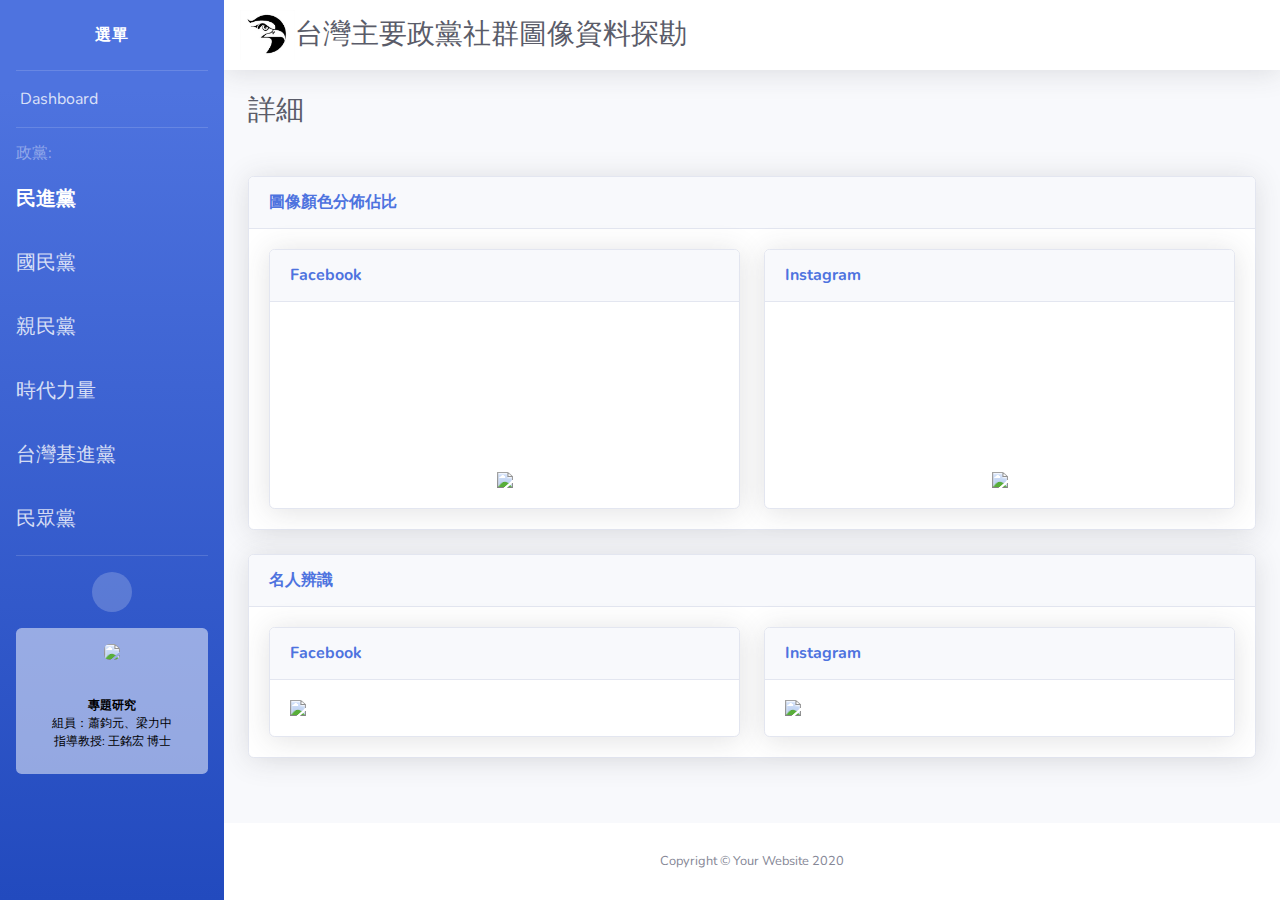
==== commit 2655bb52: "preload" ====
--- a/dpp.html
+++ b/dpp.html
@@ -40,10 +40,10 @@
             <hr class="sidebar-divider my-0">
 
             <!-- Nav Item - Dashboard -->
-            <li class="nav-item active">
+            <li class="nav-item">
                 <a class="nav-link" href="index.html">
                     <i class="fas fa-fw fa-tachometer-alt"></i>
-                    <span>Dashboard</span></a>
+                    <span style="font-size: medium;">Dashboard</span></a>
             </li>
 
             <!-- Divider -->
@@ -51,43 +51,43 @@
 
             <!-- Heading -->
             <div class="sidebar-heading">
-                政黨:
-            </div>
-
-            <li class="nav-item active">
+                <h6 class="font">政黨:</h6>
+            </div>
+
+            <li class="nav-item  active">
                 <a class="nav-link" href="./dpp.html">
-                    
-                    <span>民進黨</span></a>
-            </li>
-
-            <li class="nav-item active">
+                    <h5 class="font-weight-bold">民進黨</h5>
+                </a>
+            </li>
+
+            <li class="nav-item ">
                 <a class="nav-link" href="./kmt.html">
-                    
-                    <span>國民黨</span></a>
-            </li>
-
-            <li class="nav-item active">
+                    <h5 class="font">國民黨</h5>
+                </a>
+            </li>
+
+            <li class="nav-item ">
                 <a class="nav-link" href="./pfp.html">
-                    
-                    <span>親民黨</span></a>
-            </li>
-
-            <li class="nav-item active">
+                    <h5 class="font">親民黨</h5>
+                </a>
+            </li>
+
+            <li class="nav-item ">
                 <a class="nav-link" href="./newp.html">
-                    
-                    <span>時代力量</span></a>
-            </li>
-
-            <li class="nav-item active">
+                    <h5 class="font">時代力量</h5>
+                </a>
+            </li>
+
+            <li class="nav-item ">
                 <a class="nav-link" href="./state.html">
-                    
-                    <span>台灣基進黨</span></a>
-            </li>
-
-            <li class="nav-item active">
+                    <h5 class="font">台灣基進黨</h5>
+                </a>
+            </li>
+
+            <li class="nav-item ">
                 <a class="nav-link" href="./tpp.html">
-                    
-                    <span>民眾黨</span></a>
+                    <h5 class="font">民眾黨</h5>
+                </a>
             </li>
 
 
@@ -103,8 +103,8 @@
 
             <!-- Sidebar Message -->
             <div class="sidebar-card">
-                <img src="https://www.iecs.fcu.edu.tw/static/image/logo.c66c5c58752c.svg"  style="background-color:white; " class="img-fluid d-block mx-auto rounded">
-                <p class="text-center mb-2"> <br> <br><strong>專題研究</strong> <br> 組員：蕭鈞元、梁力中<br>指導老師: 王銘宏 博士</p>
+                <img src="https://www.iecs.fcu.edu.tw/static/image/logo.c66c5c58752c.svg"   class="img-fluid d-block mx-auto rounded">
+                <p class="text-center mb-2" style="color:black"> <br> <br><strong>專題研究</strong> <br> 組員：蕭鈞元、梁力中<br>指導教授: 王銘宏 博士</p>
             </div>
 
         </ul>
@@ -125,7 +125,8 @@
                     </button>
 
                     <!-- Topbar Search -->
-                    <h1 class="h3 mb-0 text-gray-800"><img src="./image/fcu_logo.jpg" weight="50px" height="50px"> 台灣主要政黨社群圖像資料探勘</h1>
+                    <img src="./image/fcu_logo.jpg" weight="50px" height="50px">
+                    <h1 class="h3 mb-0 text-gray-800">台灣主要政黨社群圖像資料探勘</h1>
 
                     
 
@@ -311,7 +312,7 @@
 
     <!-- Page level custom scripts -->
     <script src="js/demo/chart-pie-demo.js"></script>
-    <script src="js/preloadImg.js"></script>
+    <script src="js/preloadPic.js"></script>
 
 </body>
 
